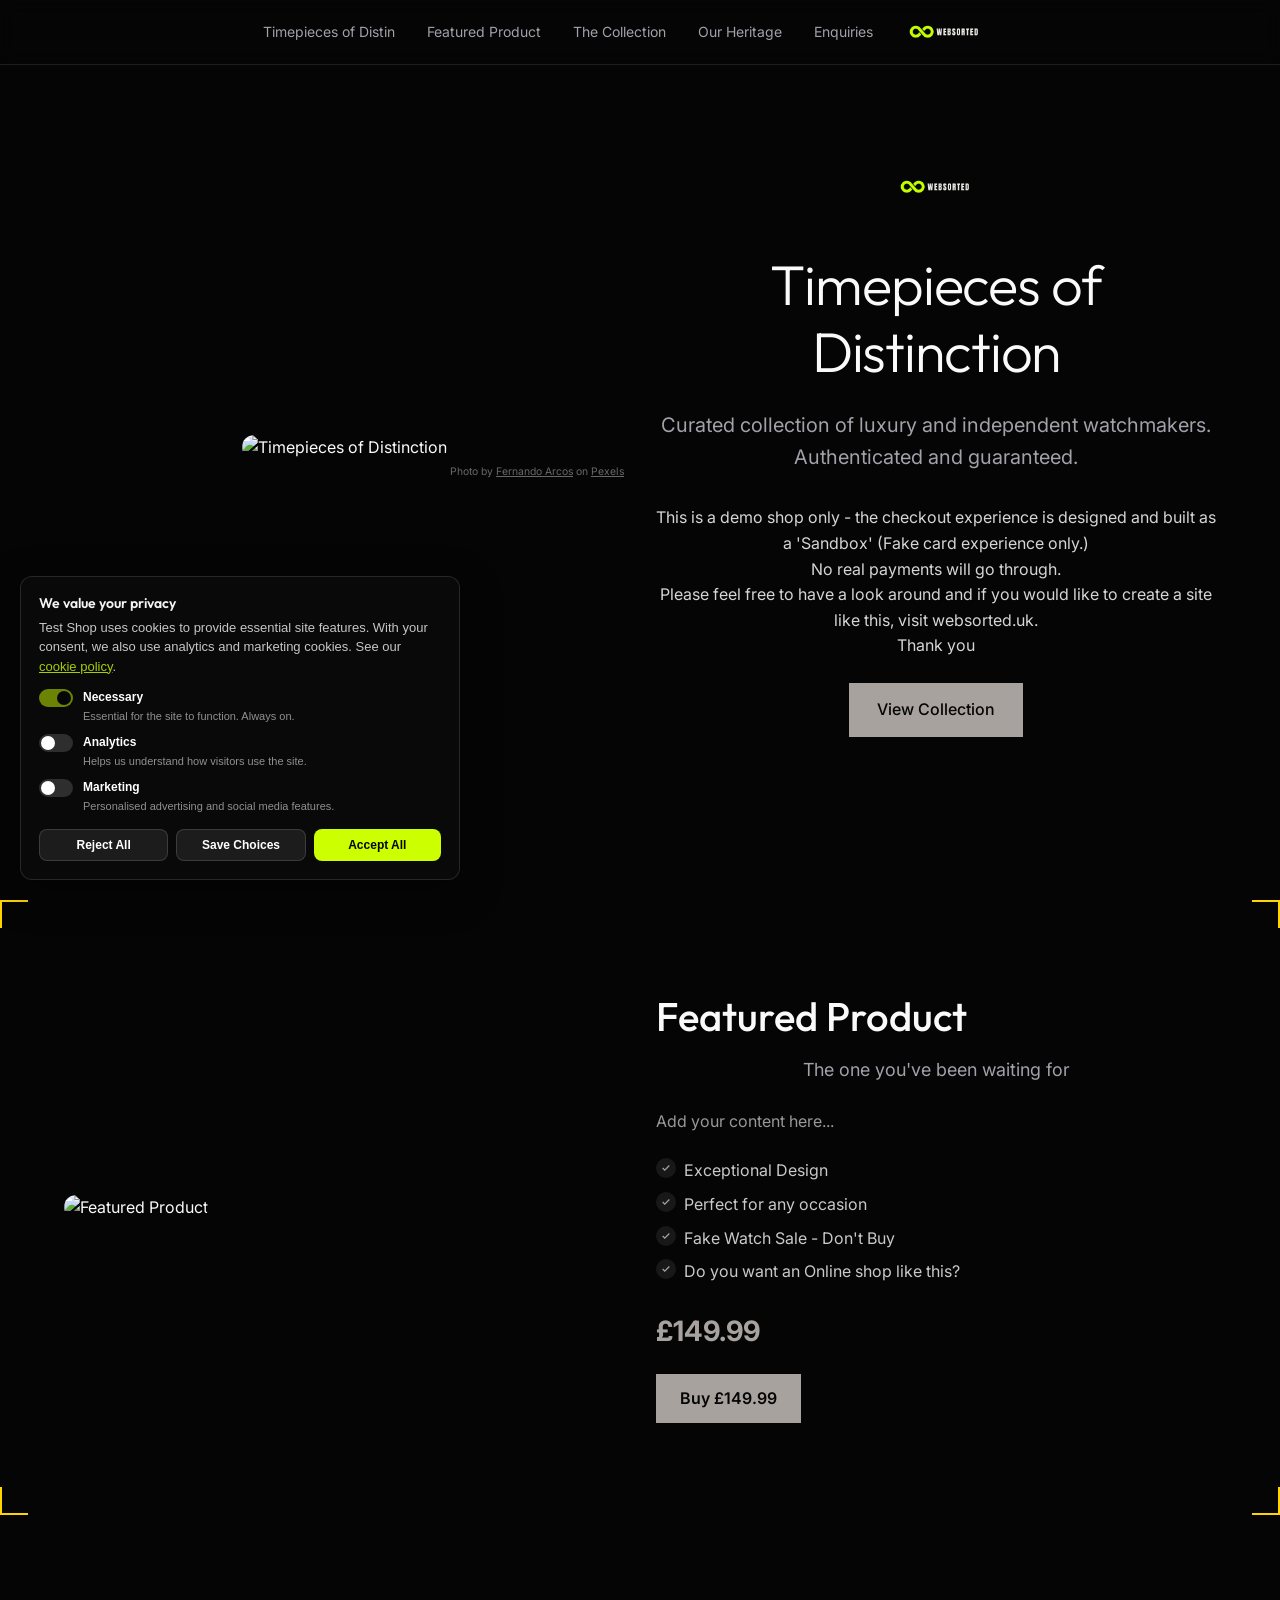
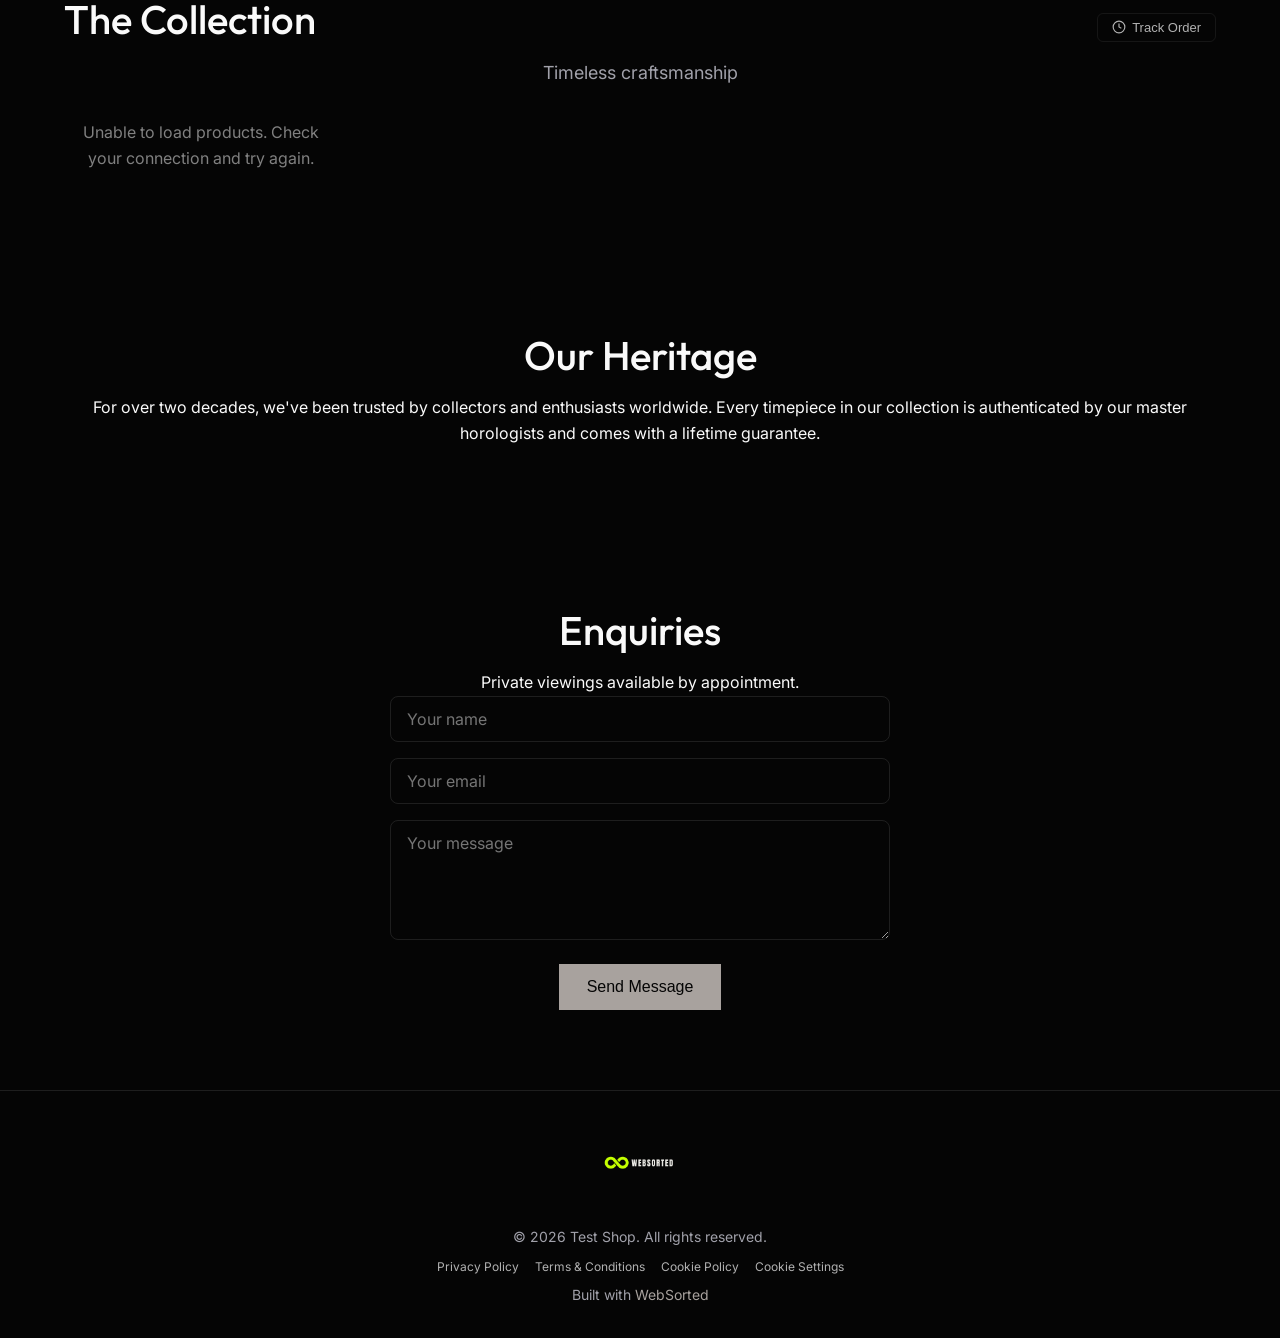
==== index.html @ 5ee5a3f0 "Deploy from WebSorted" ====
<!DOCTYPE html>
<html lang="en">
<head>
    <meta charset="UTF-8">
    <meta name="viewport" content="width=device-width, initial-scale=1.0">
    <meta name="description" content="Test Shop - Timepieces of distinction">
    <title>Test Shop</title>
    <link rel="icon" href="[data-uri]"><link rel="apple-touch-icon" href="[data-uri]">
    <link rel="canonical" href="https://arzcakes.github.io/test-shop/">
    <meta property="og:site_name" content="Test Shop">
    <meta property="og:type" content="website">
    <meta property="og:title" content="Test Shop">
    <meta property="og:description" content="Test Shop - Timepieces of distinction">
    <meta property="og:url" content="https://arzcakes.github.io/test-shop/">
    <meta property="og:image" content="https://images.pexels.com/photos/190819/pexels-photo-190819.jpeg?auto=compress&amp;cs=tinysrgb&amp;w=1260">
    <meta name="twitter:card" content="summary_large_image">
    <meta name="twitter:title" content="Test Shop">
    <meta name="twitter:description" content="Test Shop - Timepieces of distinction">
    <meta name="twitter:image" content="https://images.pexels.com/photos/190819/pexels-photo-190819.jpeg?auto=compress&amp;cs=tinysrgb&amp;w=1260">
    <link rel="preconnect" href="https://fonts.googleapis.com">
    <link rel="preconnect" href="https://fonts.gstatic.com" crossorigin>
    <link href="https://fonts.googleapis.com/css2?family=Outfit:wght@300;400;500;600;700&family=Inter:wght@300;400;500;600&display=swap" rel="stylesheet">
    <link rel="stylesheet" href="styles.css">
    
    <script type="application/ld+json">{"@context":"https://schema.org","@graph":[{"@type":"WebSite","name":"Test Shop","description":"Test Shop - Timepieces of distinction","url":"https://arzcakes.github.io/test-shop/"}]}</script>
    
    <style>
      html{scroll-behavior:smooth;}
      /* Contact bar visual */
      .ws-contact-bar{font-size:12px;line-height:1.4;border-bottom:1px solid rgba(127,127,127,0.15);background:rgba(0,0,0,0.02);}
      @media (prefers-color-scheme:dark){.ws-contact-bar{background:rgba(255,255,255,0.03);}}
      body.theme-dark .ws-contact-bar,[data-theme="dark"] .ws-contact-bar{background:rgba(255,255,255,0.04);}
      .ws-cbar-inner{display:flex;align-items:center;justify-content:flex-end;gap:14px;padding:8px 0;min-height:36px;flex-wrap:wrap;}
      .ws-cbar-link{display:inline-flex;align-items:center;gap:6px;color:inherit;opacity:0.75;text-decoration:none;transition:opacity .15s,color .15s;}
      .ws-cbar-link:hover{opacity:1;color:#A8A29E;text-decoration:underline;text-underline-offset:3px;}
      .ws-cbar-ic{flex-shrink:0;opacity:0.9;}
      .ws-cbar-sep{width:1px;height:12px;background:currentColor;opacity:0.2;}
      @media (max-width:640px){
        .ws-contact-bar .ws-cbar-text{display:none;}
        .ws-cbar-inner{gap:18px;justify-content:center;}
        .ws-contact-bar.ws-cbar-hide-mobile{display:none;}
      }
      /* When the header owns positioning (sticky OR contact bar), the legacy
         .navbar{position:fixed} must be neutralised so nav + bar move as one. */
      .ws-site-header--owns .navbar{position:static;top:auto;left:auto;right:auto;}
      .ws-site-header--owns{position:relative;z-index:100;background:rgba(5,5,5,0.92);-webkit-backdrop-filter:saturate(1.4) blur(10px);backdrop-filter:saturate(1.4) blur(10px);border-bottom:1px solid var(--border,rgba(127,127,127,0.15));}
      [data-theme="dark"] .ws-site-header--owns,body.theme-dark .ws-site-header--owns{background:rgba(5,5,5,0.92);}
      [data-theme="light"] .ws-site-header--owns,body.theme-light .ws-site-header--owns{background:rgba(250,250,250,0.92);}
      /* Sticky behaviour */
      
      /* CRITICAL for position:sticky — any ancestor with `overflow:hidden`
         silently breaks sticky. The exporter's default body rule uses
         `overflow-x:hidden` which kills sticky on Samsung/Chrome/Safari.
         Override with `overflow-x:clip` (same visual result, does NOT create
         a scroll container, so sticky keeps working). */
      
      /* Mobile: make absolutely sure sticky is respected (some parent containers add overflow) */
      
      /* When the header owns positioning, the legacy body/hero padding-top:64px
         (added to compensate for the old fixed navbar) can cause double spacing.
         Neutralise it on the hero so the first section sits flush under the header. */
      .ws-site-header--owns + main .hero:first-child{padding-top:1rem;}
      /* Anchor jump offset — relevant whenever the header is sticky */
      
    </style>
    <script>
    (function(){
      // Compute the actual header height after load and expose as --ws-header-h
      // so scroll-padding-top + any layout offsets align pixel-perfectly, and
      // hide the legacy .navbar fixed positioning in the same frame.
      var root=document.documentElement;
      function setH(){
        var h=document.querySelector('.ws-site-header');
        if(!h)return;
        root.style.setProperty('--ws-header-h', h.offsetHeight + 'px');
      }
      if(document.readyState!=='loading'){setH();}else{document.addEventListener('DOMContentLoaded',setH);}
      window.addEventListener('resize',setH,{passive:true});
      window.addEventListener('load',setH,{passive:true});
    })();
    </script>
</head>
<body class="page-home">
    
    <header class="ws-site-header">
    <nav class="navbar navbar-centered">
        <div class="container nav-container nav-centered">
            <div class="nav-links nav-links-left">
                <a href="#hero" class="nav-link">Timepieces of
Distin</a>
<a href="#section-1777018947951" class="nav-link">Featured Product</a>
<a href="#shop" class="nav-link">The Collection</a>
<a href="#about" class="nav-link">Our Heritage</a>
<a href="#contact" class="nav-link">Enquiries</a>

            </div>
            <a href="index.html" class="logo"><img src="[data-uri]" alt="Test Shop" class="nav-logo" style="height: 80px;"></a>
            <div class="nav-links nav-links-right">
            </div>
        </div>
    </nav></header>

    <main style="overflow-x:clip;">
        
    
    <section id="hero" class="hero section">
        <div class="container ws-split-grid" style="display:grid;grid-template-columns:50fr 50fr;gap:2rem;align-items:center;">
            <div><img src="https://images.pexels.com/photos/190819/pexels-photo-190819.jpeg?auto=compress&cs=tinysrgb&w=1260" alt="Timepieces of Distinction" class="hero-image"><p class="image-attribution">Photo by <a href="#" target="_blank">Fernando Arcos</a> on <a href="#" target="_blank">Pexels</a></p></div>
            <div>
                <img src="[data-uri]" alt="" class="hero-section-logo" style="height:80px;object-fit:contain;margin-bottom:16px;">
                <h1>Timepieces of Distinction</h1><p class="subheading">Curated collection of luxury and independent watchmakers. Authenticated and guaranteed.</p><div class="hero-body" style="max-width:42rem;margin:0 auto 1.5rem;opacity:0.85;"><p>This is a demo shop only - the checkout experience is designed and built as a &#39;Sandbox&#39; (Fake card experience only.)</p><p>No real payments will go through.</p><p>Please feel free to have a look around and if you would like to create a site like this, visit websorted.uk.</p><p>Thank you</p></div><a href="#shop" class="btn btn-primary">View Collection</a>
            </div>
        </div>
    </section>
<div class="ws-frame ws-frame-corner-brackets" style="--frame-color: #ffd500">
    <section id="product-spotlight" class="section">
        <div class="container" style="display:grid;grid-template-columns:1fr 1fr;gap:2rem;align-items:center;">
            <div style="order:1;"><img src="https://websorted-billing.emergent.host/api/files/e8fc8ab9-ee0a-43cb-98f4-52989bcd20d8" alt="Featured Product" style="width:100%;height:400px;object-fit:cover;border-radius:12px;"></div>
            <div style="order:2;">
                <h2>Featured Product</h2>
                <p class="subheading ws-align-center">The one you've been waiting for</p>
                <div style="opacity:0.6;margin-bottom:1.5rem;"><p>Add your content here...</p></div>
                <ul style="list-style:none;padding:0;margin:0 0 1.5rem;"><li style="display:flex;align-items:flex-start;gap:8px;margin-bottom:8px;"><div style="width:20px;height:20px;border-radius:50%;flex-shrink:0;display:flex;align-items:center;justify-content:center;background:#A8A29E20;"><svg width="10" height="10" viewBox="0 0 24 24" fill="none" stroke="#A8A29E" stroke-width="3"><polyline points="20 6 9 17 4 12"/></svg></div><span style="opacity:0.8;">Exceptional Design</span></li><li style="display:flex;align-items:flex-start;gap:8px;margin-bottom:8px;"><div style="width:20px;height:20px;border-radius:50%;flex-shrink:0;display:flex;align-items:center;justify-content:center;background:#A8A29E20;"><svg width="10" height="10" viewBox="0 0 24 24" fill="none" stroke="#A8A29E" stroke-width="3"><polyline points="20 6 9 17 4 12"/></svg></div><span style="opacity:0.8;">Perfect for any occasion</span></li><li style="display:flex;align-items:flex-start;gap:8px;margin-bottom:8px;"><div style="width:20px;height:20px;border-radius:50%;flex-shrink:0;display:flex;align-items:center;justify-content:center;background:#A8A29E20;"><svg width="10" height="10" viewBox="0 0 24 24" fill="none" stroke="#A8A29E" stroke-width="3"><polyline points="20 6 9 17 4 12"/></svg></div><span style="opacity:0.8;">Fake Watch Sale - Don't Buy</span></li><li style="display:flex;align-items:flex-start;gap:8px;margin-bottom:8px;"><div style="width:20px;height:20px;border-radius:50%;flex-shrink:0;display:flex;align-items:center;justify-content:center;background:#A8A29E20;"><svg width="10" height="10" viewBox="0 0 24 24" fill="none" stroke="#A8A29E" stroke-width="3"><polyline points="20 6 9 17 4 12"/></svg></div><span style="opacity:0.8;">Do you want an Online shop like this?</span></li></ul>
                
                <div style="margin:0 0 1.25rem;font-size:1.75rem;font-weight:700;color:#A8A29E;">£149.99</div>
                <a href="#" onclick="event.preventDefault();" class="btn btn-primary" data-spotlight-product="be931ea6-94a1-4f95-97ad-b920fed1144e" style="display:inline-block;padding:12px 24px;background:#A8A29E;color:#050505;border-radius:0px;font-weight:600;text-decoration:none;cursor:pointer;">Buy £149.99</a>
            </div>
        </div>
    </section>
</div>
    <section id="shop" class="section section-centered">
        <div class="container">
            <div style="display:flex;justify-content:space-between;align-items:center;flex-wrap:wrap;gap:8px;">
                <h2>The Collection</h2>
                <button onclick="wsShop.showTracker()" style="background:none;border:1px solid var(--border);border-radius:6px;padding:6px 14px;color:var(--text);cursor:pointer;font-size:13px;opacity:0.7;display:flex;align-items:center;gap:6px;" data-testid="track-order-btn">
                    <svg width="14" height="14" viewBox="0 0 24 24" fill="none" stroke="currentColor" stroke-width="2"><path d="M12 22c5.523 0 10-4.477 10-10S17.523 2 12 2 2 6.477 2 12s4.477 10 10 10z"/><path d="M12 6v6l4 2"/></svg>
                    Track Order
                </button>
            </div>
            <p class="subheading">Timeless craftsmanship</p>
            <div id="ws-shop-products" class="ws-shop-grid">
                <p style="text-align:center;opacity:0.5;">Loading products...</p>
            </div>
            <div id="ws-shop-cart-float" class="ws-cart-float" style="display:none;" onclick="wsShop.toggleCart()">
                <svg width="20" height="20" viewBox="0 0 24 24" fill="none" stroke="currentColor" stroke-width="2"><circle cx="9" cy="21" r="1"/><circle cx="20" cy="21" r="1"/><path d="M1 1h4l2.68 13.39a2 2 0 0 0 2 1.61h9.72a2 2 0 0 0 2-1.61L23 6H6"/></svg>
                <span id="ws-cart-count">0</span>
            </div>
            <div id="ws-shop-cart-drawer" class="ws-cart-drawer" style="display:none;"></div>
        </div>
    </section>

    <section id="about" class="section section-centered">
        <div class="container">
            <h2 class="ws-align-center">Our Heritage</h2><p class="text"><p>For over two decades, we&#39;ve been trusted by collectors and enthusiasts worldwide. Every timepiece in our collection is authenticated by our master horologists and comes with a lifetime guarantee.</p></p>
            
            
            
        </div>
    </section>

    <section id="contact" class="section section-centered">
        <div class="container">
            <h2>Enquiries</h2>
            <p class="section-subtitle">Private viewings available by appointment.</p>
            
            <form class="contact-form" onsubmit="return wsContactSubmit(this)">
                <div class="form-group">
                    <input type="text" name="name" class="form-input" placeholder="Your name" required>
                </div>
                <div class="form-group">
                    <input type="email" name="email" class="form-input" placeholder="Your email" required>
                </div>
                <div class="form-group">
                    <textarea name="message" class="form-input" placeholder="Your message" required></textarea>
                </div>
                <button type="submit" class="btn btn-primary">Send Message</button>
                <p class="contact-status" style="margin-top:1rem;font-size:0.875rem;display:none;"></p>
            </form>
        </div>
    </section>

    </main>

    <footer class="footer">
        <div class="container">
            <div class="footer-logo"><img src="[data-uri]" alt="Test Shop" class="nav-logo" style="height: 80px;"></div>
            <p>&copy; 2026 Test Shop. All rights reserved.</p>
            
            <nav class="footer-legal" aria-label="Legal" style="margin-top:8px;display:flex;gap:16px;flex-wrap:wrap;justify-content:center;font-size:12px;opacity:0.7;">
                <a href="privacy.html" data-testid="footer-link-privacy">Privacy Policy</a>
                <a href="terms.html" data-testid="footer-link-terms">Terms &amp; Conditions</a>
                <a href="cookies.html" data-testid="footer-link-cookies">Cookie Policy</a>
                <a href="#" onclick="if(window.wsConsent){window.wsConsent.show();}return false;" data-testid="footer-link-cookie-settings">Cookie Settings</a>
            </nav>
            <p class="footer-credit">Built with <a href="https://websorted.uk" target="_blank">WebSorted</a></p>
        </div>
    </footer>
    
    
    
    <script>
    /* WebSorted Shop Embed v2 */
    (function() {
      let WS_API = "https://websorted.uk/api";
      const SITE_ID = "42b75ab7-c51f-440d-9d70-7f9ec21c6a3b";
      const PRIMARY = "#A8A29E";
      const THEME = "dark";
      const BTN_RADIUS = "0px";
      const CARD_BG = "#111";
      const CARD_BORDER = "rgba(255,255,255,0.08)";
      const TEXT = "#FAFAFA";
      const BG = "#050505";
      const ORIGIN = window.location.origin + window.location.pathname.replace(/\/[^\/]*$/, '');
      const PROD_API = "https://websorted.uk/api"; // hardcoded final fallback

      function _wsFetch(url, opts) {
        const ctrl = (typeof AbortController !== "undefined") ? new AbortController() : null;
        const timer = setTimeout(function() { if (ctrl) ctrl.abort(); }, 15000);
        return fetch(url, Object.assign({ credentials: "omit" }, opts || {}, ctrl ? { signal: ctrl.signal } : {}))
          .finally(function() { clearTimeout(timer); });
      }

      // Same-origin probe: if the site is hosted on a custom domain that proxies /api/* to the WebSorted backend,
      // prefer that route. Falls back to the baked-in WS_API, then to PROD_API as last resort.
      async function _wsResolveApi() {
        const probe = "/shop/" + SITE_ID + "/products/public";
        // 1. Try same-origin
        try {
          const sameOrigin = window.location.origin + "/api";
          if (sameOrigin !== WS_API) {
            const r = await _wsFetch(sameOrigin + probe);
            if (r.ok) { WS_API = sameOrigin; return; }
          }
        } catch (_) { /* fall through */ }
        // 2. Try baked WS_API
        try {
          const r = await _wsFetch(WS_API + probe);
          if (r.ok) return;
        } catch (_) { /* fall through */ }
        // 3. Final fallback: production API
        if (WS_API !== PROD_API) {
          try {
            const r = await _wsFetch(PROD_API + probe);
            if (r.ok) { WS_API = PROD_API; return; }
          } catch (_) { /* keep baked */ }
        }
      }
      
      let cart = [];
      let allProducts = [];
      
      window.wsShop = {
        toggleCart: function() {
          const d = document.getElementById("ws-shop-cart-drawer");
          d.style.display = d.style.display === "none" ? "block" : "none";
          renderCart();
        },
        addToCart: function(product) {
          const existing = cart.find(i => i.id === product.id);
          if (existing) { existing.qty += 1; }
          else { cart.push({ ...product, qty: 1 }); }
          updateCartBadge();
          renderCart();
        },
        updateQty: function(productId, delta) {
          const item = cart.find(i => i.id === productId);
          if (!item) return;
          item.qty += delta;
          if (item.qty <= 0) { cart = cart.filter(i => i.id !== productId); }
          updateCartBadge();
          renderCart();
        },
        selectShipping: function(optionId) {
          SELECTED_SHIPPING_ID = optionId;
          renderCart();
        },
        setShipCountry: function(code) {
          SHIP_COUNTRY = (code || "").toUpperCase();
          try { localStorage.setItem("ws_ship_country", SHIP_COUNTRY); } catch (_) {}
          renderCart();
        },
        viewProduct: function(productId) {
          const p = allProducts.find(i => i.id === productId);
          if (!p) return;
          showProductDetail(p);
        },
        closeDetail: function() {
          const modal = document.getElementById("ws-product-modal");
          if (modal) modal.remove();
        },
        checkout: async function() {
          if (cart.length === 0) return;
          const emailInput = document.getElementById("ws-checkout-email");
          const email = emailInput ? emailInput.value.trim() : "";
          if (!email || !email.includes("@")) {
            if (emailInput) { emailInput.style.border = "2px solid #EF4444"; emailInput.focus(); }
            return;
          }
          const checkoutBtn = document.getElementById("ws-checkout-btn");
          const errBox = document.getElementById("ws-checkout-error");
          if (errBox) { errBox.style.display = "none"; errBox.textContent = ""; }
          if (checkoutBtn) { checkoutBtn.textContent = "Processing..."; checkoutBtn.disabled = true; }
          function showCheckoutError(msg) {
            if (errBox) {
              errBox.textContent = msg;
              errBox.style.display = "block";
            } else {
              alert(msg);
            }
          }
          try {
            const res = await fetch(WS_API + "/shop/" + SITE_ID + "/checkout", {
              method: "POST",
              headers: { "Content-Type": "application/json" },
              body: JSON.stringify({
                items: cart.map(i => ({ product_id: i.id, quantity: i.qty })),
                customer_email: email,
                origin_url: ORIGIN,
                shipping_option_id: SELECTED_SHIPPING_ID || null,
                shipping_country: SHIP_COUNTRY || null
              })
            });
            const data = await res.json();
            if (data.checkout_url) {
              localStorage.setItem("ws_order_id", data.order_id || "");
              localStorage.setItem("ws_order_email", email);
              window.location.href = data.checkout_url;
            }
            else if (data.detail) {
              const raw = String(data.detail);
              // Detect missing/invalid Stripe configuration and show a friendly message.
              if (/Invalid API Key|stripe.*not configured|sk_test_\*\*\*\*|api.key.*provided/i.test(raw)) {
                showCheckoutError("Payments aren't set up for this shop yet. Please contact the shop owner.");
              } else {
                showCheckoutError(raw);
              }
            }
            else {
              cart = []; updateCartBadge(); renderCart();
              showOrderSuccess(data.order_id, email);
            }
          } catch(e) {
            showCheckoutError("Checkout failed. Please check your connection and try again.");
          } finally {
            if (checkoutBtn) { checkoutBtn.textContent = "Checkout"; checkoutBtn.disabled = false; }
          }
        }
      };
      
      function updateCartBadge() {
        const total = cart.reduce((s, i) => s + i.qty, 0);
        const badge = document.getElementById("ws-cart-count");
        const floatBtn = document.getElementById("ws-shop-cart-float");
        if (badge) badge.textContent = total;
        if (floatBtn) floatBtn.style.display = total > 0 ? "flex" : "none";
      }
      
      function getSym() {
        const c = (cart[0]?.currency || allProducts[0]?.currency || "GBP");
        return c === "GBP" ? "\u00a3" : c === "USD" ? "$" : c === "EUR" ? "\u20ac" : c + " ";
      }
      
      function _shippingOptionsHTML(subtotal) {
        if (!SHIPPING_OPTIONS || SHIPPING_OPTIONS.length === 0) return '';
        const sym = getSym();
        // Build country dropdown — only include codes the merchant has at least one option for, plus the customer's current selection.
        const merchantCountries = new Set();
        let hasGlobal = false;
        SHIPPING_OPTIONS.forEach(function(o) {
          const c = o.countries || [];
          if (!c.length) hasGlobal = true; else c.forEach(function(cc) { merchantCountries.add(cc); });
        });
        const showPicker = merchantCountries.size > 0; // only when zones are configured
        // Filter the rendered options by the selected country.
        const visible = SHIPPING_OPTIONS.filter(function(o) {
          const c = o.countries || [];
          if (!c.length) return true; // global
          return c.indexOf(SHIP_COUNTRY) !== -1;
        });
        // If selected country has 0 matches, prompt the customer to pick another.
        if (visible.length === 0) {
          const countryDropdown = _renderCountryPicker(merchantCountries, hasGlobal);
          return ''
            + '<div style="margin:8px 0 4px;font-size:11px;font-weight:600;opacity:0.7;text-transform:uppercase;letter-spacing:0.5px;">Shipping</div>'
            + (showPicker ? countryDropdown : '')
            + '<div data-testid="no-shipping-for-country" style="padding:8px 10px;border:1px dashed ' + CARD_BORDER + ';border-radius:6px;font-size:11px;opacity:0.7;text-align:center;">No shipping options for ' + SHIP_COUNTRY + '. Please pick a different country above.</div>';
        }
        // Auto-select first visible option if current selection isn't visible.
        if (SELECTED_SHIPPING_ID && !visible.find(function(o) { return o.id === SELECTED_SHIPPING_ID; })) {
          SELECTED_SHIPPING_ID = "";
        }
        const rows = visible.map(function(o) {
          const meetsMin = !(o.type === 'free' && (o.min_subtotal || 0) > subtotal);
          const disabled = !meetsMin;
          const checked = SELECTED_SHIPPING_ID === o.id ? 'checked' : '';
          const label = o.type === 'pickup' ? 'Collection' : (o.type === 'free' ? 'Free' : 'Delivery');
          const cost = o.type === 'free' ? 'Free' : sym + (Number(o.cost || 0).toFixed(2));
          const sub = o.type === 'pickup' && o.address ? '<div style="font-size:10px;opacity:0.6;margin-top:2px;">' + o.address + '</div>' : (
            o.type === 'free' && (o.min_subtotal || 0) > 0
              ? '<div style="font-size:10px;opacity:0.6;margin-top:2px;">' + (meetsMin ? 'Qualifies!' : ('Spend ' + sym + ((o.min_subtotal - subtotal).toFixed(2)) + ' more')) + '</div>'
              : ''
          );
          return ''
            + '<label data-testid="shipping-option-' + o.id + '" style="display:flex;gap:10px;padding:10px;border:1px solid ' + CARD_BORDER + ';border-radius:6px;margin-bottom:6px;cursor:' + (disabled ? 'not-allowed' : 'pointer') + ';opacity:' + (disabled ? '0.45' : '1') + ';">'
            +   '<input type="radio" name="ws-shipping-opt" value="' + o.id + '" ' + checked + (disabled ? ' disabled' : '') + ' onchange="wsShop.selectShipping(\''+o.id+'\')" style="margin-top:2px;" />'
            +   '<div style="flex:1;">'
            +     '<div style="display:flex;justify-content:space-between;font-size:13px;font-weight:500;">'
            +       '<span>' + (o.name || label) + '</span>'
            +       '<span>' + cost + '</span>'
            +     '</div>'
            +     sub
            +   '</div>'
            + '</label>';
        }).join('');
        return ''
          + '<div style="margin:8px 0 4px;font-size:11px;font-weight:600;opacity:0.7;text-transform:uppercase;letter-spacing:0.5px;">Shipping</div>'
          + (showPicker ? _renderCountryPicker(merchantCountries, hasGlobal) : '')
          + rows;
      }

      function _renderCountryPicker(merchantCountries, hasGlobal) {
        // Build a deduped list of country codes to show: merchant's configured codes
        // plus the currently-selected one (in case it's outside merchant's list, so user can change it).
        const codes = new Set(merchantCountries);
        codes.add(SHIP_COUNTRY);
        // Pre-known names + alpha sort
        const known = new Map(COUNTRY_LIST);
        const ordered = Array.from(codes).map(function(c) { return [c, known.get(c) || c]; })
          .sort(function(a, b) { return a[1].localeCompare(b[1]); });
        const opts = ordered.map(function(p) {
          const sel = p[0] === SHIP_COUNTRY ? 'selected' : '';
          return '<option value="' + p[0] + '" ' + sel + '>' + p[1] + '</option>';
        }).join('');
        return ''
          + '<div data-testid="ship-country-picker" style="display:flex;align-items:center;gap:8px;margin-bottom:8px;font-size:12px;">'
          +   '<span style="opacity:0.7;">Ship to:</span>'
          +   '<select onchange="wsShop.setShipCountry(this.value)" style="flex:1;background:transparent;color:' + TEXT + ';border:1px solid ' + CARD_BORDER + ';border-radius:4px;padding:4px 6px;font-size:12px;">'
          +     opts
          +   '</select>'
          +   (hasGlobal ? '<span style="font-size:10px;opacity:0.5;">+ worldwide</span>' : '')
          + '</div>';
      }

      function _selectedShippingCost(subtotal) {
        const o = (SHIPPING_OPTIONS || []).find(function(x) { return x.id === SELECTED_SHIPPING_ID; });
        if (!o) return 0;
        if (o.type === 'free' && (o.min_subtotal || 0) > subtotal) return 0;
        return Number(o.cost || 0);
      }

      function _sandboxBannerHTML() {
        if (!SHOP_META || !SHOP_META.is_sandbox) return '';
        return ''
          + '<div data-testid="sandbox-banner" style="margin:-16px -16px 12px;padding:10px 14px;background:linear-gradient(135deg,#FFB800,#FF8A00);color:#1a1a1a;font-size:12px;font-weight:600;text-align:center;letter-spacing:0.3px;">'
          +   '🧪 TEST MODE — No real payment will be taken'
          + '</div>'
          + '<details style="margin:-4px 0 12px;background:rgba(255,184,0,0.08);border:1px solid rgba(255,184,0,0.3);border-radius:8px;overflow:hidden;" data-testid="sandbox-tutorial">'
          +   '<summary style="padding:10px 12px;cursor:pointer;font-size:12px;font-weight:600;color:#FFB800;list-style:none;display:flex;align-items:center;gap:6px;">'
          +     '<span style="display:inline-block;width:14px;height:14px;background:#FFB800;color:#1a1a1a;border-radius:50%;font-size:10px;text-align:center;line-height:14px;font-weight:700;">i</span>'
          +     'How to test this checkout'
          +     '<span style="margin-left:auto;font-size:10px;opacity:0.7;">▼</span>'
          +   '</summary>'
          +   '<div style="padding:0 12px 12px;font-size:11px;line-height:1.6;opacity:0.9;">'
          +     '<p style="margin:6px 0;"><strong>This is a demo / sandbox shop.</strong> Square will simulate a real checkout — your card will <em>not</em> be charged.</p>'
          +     '<p style="margin:8px 0 4px;font-weight:600;">Use any of these test cards:</p>'
          +     '<div style="background:rgba(0,0,0,0.25);border-radius:6px;padding:8px;margin:4px 0;font-family:ui-monospace,Menlo,monospace;font-size:10.5px;line-height:1.7;">'
          +       '<div><span style="opacity:0.6;">Visa  </span><strong>4111 1111 1111 1111</strong></div>'
          +       '<div><span style="opacity:0.6;">Mastercard  </span><strong>5105 1051 0510 5100</strong></div>'
          +       '<div><span style="opacity:0.6;">Amex  </span><strong>3782 822463 10005</strong></div>'
          +     '</div>'
          +     '<p style="margin:6px 0;">'
          +       '<strong>CVV:</strong> any 3 digits (4 for Amex) · <strong>Expiry:</strong> any future date · <strong>ZIP:</strong> any'
          +     '</p>'
          +     '<p style="margin:6px 0;font-size:10px;opacity:0.7;">'
          +       'To simulate a decline, use <code>4000 0000 0000 0002</code>. Full Square test data: <a href="https://developer.squareup.com/docs/devtools/sandbox/payments" target="_blank" rel="noopener" style="color:#FFB800;">developer.squareup.com</a>'
          +     '</p>'
          +   '</div>'
          + '</details>';
      }

      function renderCart() {
        const drawer = document.getElementById("ws-shop-cart-drawer");
        if (!drawer) return;
        if (cart.length === 0) {
          drawer.innerHTML = '<div style="padding:16px;">' + _sandboxBannerHTML() + '<p style="text-align:center;padding:24px;opacity:0.5;">Cart is empty</p></div>';
          return;
        }
        const total = cart.reduce((s, i) => s + (i.price * i.qty), 0);
        const shipping = _selectedShippingCost(total);
        const grand = total + shipping;
        const sym = getSym();
        drawer.innerHTML = '<div style="padding:16px;">' +
          _sandboxBannerHTML() +
          '<div style="display:flex;justify-content:space-between;align-items:center;margin-bottom:12px;"><h3 style="margin:0;font-size:16px;">Cart</h3><button onclick="wsShop.toggleCart()" style="background:none;border:none;color:' + TEXT + ';cursor:pointer;font-size:18px;opacity:0.5;">&times;</button></div>' +
          cart.map(i => '<div style="display:flex;align-items:center;gap:8px;padding:8px 0;border-bottom:1px solid ' + CARD_BORDER + ';">' +
            '<div style="flex:1;"><p style="margin:0;font-size:13px;font-weight:600;">' + i.name + '</p>' +
            '<p style="margin:2px 0 0;font-size:11px;opacity:0.6;">' + sym + i.price.toFixed(2) + '</p></div>' +
            '<div style="display:flex;align-items:center;gap:6px;">' +
            '<button onclick="wsShop.updateQty(\''+i.id+'\', -1)" style="width:24px;height:24px;border:1px solid ' + CARD_BORDER + ';background:transparent;color:' + TEXT + ';border-radius:4px;cursor:pointer;">-</button>' +
            '<span style="font-size:12px;min-width:16px;text-align:center;">' + i.qty + '</span>' +
            '<button onclick="wsShop.updateQty(\''+i.id+'\', 1)" style="width:24px;height:24px;border:1px solid ' + CARD_BORDER + ';background:transparent;color:' + TEXT + ';border-radius:4px;cursor:pointer;">+</button>' +
            '</div></div>'
          ).join('') +
          _shippingOptionsHTML(total) +
          '<div style="margin-top:12px;padding-top:12px;border-top:2px solid ' + PRIMARY + ';">' +
          (shipping > 0 ? '<div style="display:flex;justify-content:space-between;font-size:12px;opacity:0.7;margin-bottom:4px;"><span>Subtotal</span><span>' + sym + total.toFixed(2) + '</span></div><div style="display:flex;justify-content:space-between;font-size:12px;opacity:0.7;margin-bottom:8px;"><span>Shipping</span><span>' + sym + shipping.toFixed(2) + '</span></div>' : '') +
          '<div style="display:flex;justify-content:space-between;margin-bottom:12px;"><strong>Total</strong><strong>' + sym + grand.toFixed(2) + '</strong></div>' +
          '<input id="ws-checkout-email" type="email" placeholder="Your email for order updates" style="width:100%;padding:8px 12px;margin-bottom:8px;border:1px solid ' + CARD_BORDER + ';border-radius:6px;background:transparent;color:' + TEXT + ';font-size:13px;box-sizing:border-box;outline:none;" onfocus="this.style.border=\'1px solid ' + PRIMARY + '\'"/>' +
          '<button id="ws-checkout-btn" onclick="wsShop.checkout()" style="width:100%;padding:10px;background:' + PRIMARY + ';color:#050505;border:none;border-radius:' + BTN_RADIUS + ';font-weight:600;cursor:pointer;font-size:14px;">Checkout</button>' +
          '<div id="ws-checkout-error" role="alert" style="display:none;margin-top:10px;padding:10px 12px;background:rgba(239,68,68,0.10);border:1px solid rgba(239,68,68,0.35);border-radius:6px;color:#FCA5A5;font-size:12px;line-height:1.4;"></div>' +
          '<a href="https://websorted.uk" target="_blank" rel="noopener" style="display:block;text-align:center;margin-top:10px;font-size:10px;opacity:0.4;text-decoration:none;color:' + TEXT + ';">Shop powered by <strong style="color:' + PRIMARY + ';">WebSorted</strong></a>' +
          '</div></div>';
      }
      
      function showProductDetail(p) {
        const sym = getSym();
        const existing = document.getElementById("ws-product-modal");
        if (existing) existing.remove();
        
        const imgsHtml = (p.images && p.images.length > 0)
          ? '<div style="display:flex;gap:8px;overflow-x:auto;padding-bottom:8px;">' +
            p.images.map((img, i) => '<img src="' + img + '" alt="" style="width:' + (p.images.length > 1 ? '280px' : '100%') + ';height:280px;object-fit:cover;border-radius:8px;flex-shrink:0;cursor:pointer;" onclick="document.getElementById(\'ws-detail-main-img\').src=this.src"/>').join('') + '</div>'
          : '';
        
        const mainImg = (p.images && p.images.length > 0)
          ? '<img id="ws-detail-main-img" src="' + p.images[0] + '" alt="' + p.name + '" style="width:100%;max-height:400px;object-fit:cover;border-radius:8px;margin-bottom:12px;">'
          : '';
        
        const variantsHtml = (p.variants && p.variants.length > 0)
          ? '<div style="margin:12px 0;"><p style="font-size:12px;opacity:0.6;margin:0 0 6px;">Options:</p><div style="display:flex;gap:6px;flex-wrap:wrap;">' +
            p.variants.map(v => '<span style="padding:4px 10px;border:1px solid ' + CARD_BORDER + ';border-radius:4px;font-size:12px;">' + (v.name || v.label || JSON.stringify(v)) + '</span>').join('') + '</div></div>'
          : '';
        
        const stockHtml = p.stock !== undefined && p.stock !== -1
          ? '<p style="font-size:12px;margin:8px 0 0;' + (p.stock < 5 ? 'color:#EF4444;' : 'opacity:0.5;') + '">' + (p.stock === 0 ? 'Out of stock' : p.stock + ' left in stock') + '</p>'
          : '';
        
        const modal = document.createElement('div');
        modal.id = 'ws-product-modal';
        modal.style.cssText = 'position:fixed;inset:0;z-index:2000;display:flex;align-items:center;justify-content:center;background:rgba(0,0,0,0.7);backdrop-filter:blur(4px);';
        modal.onclick = function(e) { if (e.target === modal) wsShop.closeDetail(); };
        modal.innerHTML = '<div style="background:' + BG + ';color:' + TEXT + ';border:1px solid ' + CARD_BORDER + ';border-radius:12px;max-width:560px;width:90vw;max-height:85vh;overflow-y:auto;padding:24px;position:relative;">' +
          '<button onclick="wsShop.closeDetail()" style="position:absolute;top:12px;right:12px;background:none;border:none;color:' + TEXT + ';font-size:22px;cursor:pointer;opacity:0.5;">&times;</button>' +
          mainImg +
          (p.images && p.images.length > 1 ? imgsHtml : '') +
          '<h2 style="margin:0 0 8px;font-size:22px;">' + p.name + '</h2>' +
          '<p style="font-size:24px;font-weight:700;color:' + PRIMARY + ';margin:0 0 12px;">' + sym + (p.price || 0).toFixed(2) + '</p>' +
          '<p style="font-size:14px;opacity:0.7;line-height:1.6;margin:0 0 12px;">' + (p.description || '') + '</p>' +
          variantsHtml + stockHtml +
          '<button onclick="wsShop.addToCart({id:\'' + p.id + '\',name:\'' + p.name.replace(/'/g, '') + '\',price:' + (p.price || 0) + ',currency:\'' + (p.currency || 'GBP') + '\'}); wsShop.closeDetail();" style="width:100%;margin-top:16px;padding:12px;background:' + PRIMARY + ';color:#050505;border:none;border-radius:' + BTN_RADIUS + ';font-weight:600;cursor:pointer;font-size:15px;' + (p.stock === 0 ? 'opacity:0.4;pointer-events:none;' : '') + '">' + (p.stock === 0 ? 'Out of Stock' : 'Add to Cart') + '</button>' +
          '</div>';
        document.body.appendChild(modal);
      }
      
      function showOrderSuccess(orderId, email) {
        const main = document.querySelector("main") || document.body;
        const overlay = document.createElement("div");
        overlay.style.cssText = "position:fixed;inset:0;z-index:3000;display:flex;align-items:center;justify-content:center;background:" + BG + ";";
        overlay.innerHTML = '<div style="text-align:center;max-width:480px;padding:40px;">' +
          '<div style="width:64px;height:64px;margin:0 auto 20px;border-radius:50%;background:' + PRIMARY + '20;display:flex;align-items:center;justify-content:center;"><svg width="32" height="32" viewBox="0 0 24 24" fill="none" stroke="' + PRIMARY + '" stroke-width="2"><polyline points="20 6 9 17 4 12"/></svg></div>' +
          '<h1 style="margin:0 0 8px;font-size:28px;">Order Confirmed!</h1>' +
          '<p style="opacity:0.6;margin:0 0 16px;">Thank you for your purchase.</p>' +
          (orderId ? '<p style="font-size:13px;opacity:0.5;margin:0 0 8px;">Order ID: <strong>' + orderId + '</strong></p>' : '') +
          (email ? '<p style="font-size:13px;opacity:0.5;margin:0 0 20px;">Confirmation sent to <strong>' + email + '</strong></p>' : '') +
          '<button onclick="this.closest(\'div[style]\').remove();" style="padding:10px 24px;background:' + PRIMARY + ';color:#050505;border:none;border-radius:' + BTN_RADIUS + ';font-weight:600;cursor:pointer;font-size:14px;">Continue Shopping</button>' +
          '<p style="margin:16px 0 0;font-size:12px;opacity:0.4;"><a href="#" onclick="event.preventDefault();this.closest(\'div[style]\').remove();wsShop.showTracker();" style="color:' + PRIMARY + ';text-decoration:none;">Track your order anytime</a></p></div>';
        document.body.appendChild(overlay);
      }

      // Demo-mode confirmation — shown when Square is in sandbox and we
      // bypassed the real checkout. Lets prospects experience the full
      // cart→checkout→confirmation UX without touching Square's developer panel.
      function showDemoOrderConfirmation(opts) {
        opts = opts || {};
        const orderNum = opts.order_number || opts.order_id || "";
        const total = opts.total || "0.00";
        const currency = opts.currency || "GBP";
        const itemCount = parseInt(opts.items || "0", 10) || 0;
        const email = opts.email || "";
        const sym = currency === "USD" ? "$" : currency === "EUR" ? "€" : "£";
        // Generate a fake but realistic-looking tracking number
        const trk = "WS" + Math.random().toString(36).substr(2, 6).toUpperCase() + (orderNum.replace(/[^0-9]/g, "").slice(-4) || "0001");
        const today = new Date();
        const eta = new Date(today.getTime() + 4 * 86400000);
        const fmt = (d) => d.toLocaleDateString(undefined, {weekday: "short", month: "short", day: "numeric"});

        const overlay = document.createElement("div");
        overlay.id = "ws-demo-confirm";
        overlay.setAttribute("data-testid", "demo-order-confirmed");
        overlay.style.cssText = "position:fixed;inset:0;z-index:3000;overflow-y:auto;background:" + BG + ";color:" + TEXT + ";padding:24px 16px;";
        overlay.innerHTML =
          '<div style="max-width:560px;margin:0 auto;">' +
          '<div style="text-align:center;padding:8px 0 24px;">' +
            '<span data-testid="demo-confirm-badge" style="display:inline-block;padding:4px 12px;border-radius:999px;background:linear-gradient(135deg,#FFB800,#FF8A00);color:#1a1a1a;font-size:10px;font-weight:700;letter-spacing:0.12em;text-transform:uppercase;margin-bottom:18px;">Demo · No payment taken</span>' +
            '<div style="width:72px;height:72px;margin:0 auto 16px;border-radius:50%;background:' + PRIMARY + '20;display:flex;align-items:center;justify-content:center;">' +
              '<svg width="36" height="36" viewBox="0 0 24 24" fill="none" stroke="' + PRIMARY + '" stroke-width="2.4" stroke-linecap="round" stroke-linejoin="round"><polyline points="20 6 9 17 4 12"/></svg>' +
            '</div>' +
            '<h1 style="margin:0 0 6px;font-size:28px;font-weight:700;">Order confirmed</h1>' +
            '<p style="margin:0;opacity:0.65;font-size:14px;">Thanks' + (email ? ", " + email.split("@")[0] : "") + ' — your order is on its way.</p>' +
          '</div>' +

          '<div style="background:' + CARD_BG + ';border:1px solid ' + CARD_BORDER + ';border-radius:12px;padding:18px 20px;margin-bottom:14px;">' +
            '<div style="display:flex;justify-content:space-between;align-items:flex-start;gap:12px;flex-wrap:wrap;margin-bottom:14px;">' +
              '<div><div style="font-size:11px;opacity:0.5;text-transform:uppercase;letter-spacing:0.08em;">Order number</div><div data-testid="demo-order-number" style="font-size:15px;font-weight:600;font-family:ui-monospace,monospace;margin-top:2px;">' + orderNum + '</div></div>' +
              '<div style="text-align:right;"><div style="font-size:11px;opacity:0.5;text-transform:uppercase;letter-spacing:0.08em;">Total paid</div><div data-testid="demo-order-total" style="font-size:18px;font-weight:700;color:' + PRIMARY + ';margin-top:2px;">' + sym + total + '</div></div>' +
            '</div>' +
            '<div style="display:flex;justify-content:space-between;align-items:center;padding-top:12px;border-top:1px solid ' + CARD_BORDER + ';">' +
              '<span style="font-size:13px;opacity:0.7;">' + itemCount + ' item' + (itemCount === 1 ? '' : 's') + '</span>' +
              (email ? '<span style="font-size:12px;opacity:0.55;">Receipt sent to ' + email + '</span>' : '') +
            '</div>' +
          '</div>' +

          '<div style="background:' + CARD_BG + ';border:1px solid ' + CARD_BORDER + ';border-radius:12px;padding:18px 20px;margin-bottom:14px;">' +
            '<div style="display:flex;align-items:center;gap:10px;margin-bottom:14px;">' +
              '<svg width="20" height="20" viewBox="0 0 24 24" fill="none" stroke="' + PRIMARY + '" stroke-width="2" stroke-linecap="round" stroke-linejoin="round"><rect x="1" y="3" width="15" height="13"/><polygon points="16 8 20 8 23 11 23 16 16 16 16 8"/><circle cx="5.5" cy="18.5" r="2.5"/><circle cx="18.5" cy="18.5" r="2.5"/></svg>' +
              '<h2 style="margin:0;font-size:14px;font-weight:600;letter-spacing:-0.01em;">Tracking</h2>' +
            '</div>' +
            '<div style="display:flex;justify-content:space-between;font-size:12px;margin-bottom:10px;flex-wrap:wrap;gap:8px;">' +
              '<div><div style="opacity:0.5;text-transform:uppercase;letter-spacing:0.06em;font-size:10px;">Tracking no.</div><code data-testid="demo-tracking-number" style="font-size:13px;color:' + PRIMARY + ';">' + trk + '</code></div>' +
              '<div style="text-align:right;"><div style="opacity:0.5;text-transform:uppercase;letter-spacing:0.06em;font-size:10px;">Estimated arrival</div><div style="font-size:13px;font-weight:600;">' + fmt(eta) + '</div></div>' +
            '</div>' +
            '<div style="display:flex;align-items:center;gap:6px;font-size:11px;">' +
              '<span style="display:inline-block;width:8px;height:8px;border-radius:50%;background:' + PRIMARY + ';flex-shrink:0;"></span>' +
              '<span style="opacity:0.7;">Order placed · ' + fmt(today) + '</span>' +
              '<span style="opacity:0.3;">·</span>' +
              '<span style="opacity:0.5;">Processing</span>' +
            '</div>' +
          '</div>' +

          '<div style="text-align:center;padding:8px 4px 20px;">' +
            '<p style="margin:0 0 12px;font-size:12px;opacity:0.55;line-height:1.5;">A confirmation email is on its way' + (email ? ' to <strong>' + email + '</strong>' : '') + '. We\'ll send another when your order ships.</p>' +
            '<button data-testid="demo-continue-shopping" id="ws-demo-continue" style="padding:12px 32px;background:' + PRIMARY + ';color:#050505;border:none;border-radius:' + BTN_RADIUS + ';font-weight:600;cursor:pointer;font-size:14px;">Continue shopping</button>' +
          '</div>' +

          '<p style="text-align:center;margin:24px 0 0;font-size:10px;opacity:0.4;line-height:1.6;">This is a demo checkout — no card was charged and no real order was created. Built with <a href="https://websorted.uk" target="_blank" rel="noopener" style="color:inherit;text-decoration:underline;">WebSorted</a>.</p>' +
          '</div>';
        document.body.appendChild(overlay);
        const btn = overlay.querySelector("#ws-demo-continue");
        if (btn) btn.addEventListener("click", function() {
          overlay.remove();
          history.replaceState(null, "", window.location.pathname);
        });
      }
      
      async function loadProducts() {
        const grid = document.getElementById("ws-shop-products");
        try {
          const res = await _wsFetch(WS_API + "/shop/" + SITE_ID + "/products/public");
          if (!res.ok) {
            console.error("[WebSorted shop] HTTP " + res.status + " from " + WS_API);
            if (grid) grid.innerHTML = '<p style="text-align:center;opacity:0.5;">Unable to load products (' + res.status + ')</p>';
            return;
          }
          const products = await res.json();
          allProducts = Array.isArray(products) ? products : [];
          if (!grid || allProducts.length === 0) {
            if (grid) grid.innerHTML = '<p style="text-align:center;opacity:0.5;">No products available</p>';
            return;
          }
          const sym = getSym();
          grid.innerHTML = allProducts.map(function(p) {
            const imgHtml = p.images && p.images.length > 0
              ? '<img src="' + p.images[0] + '" alt="' + p.name + '" style="width:100%;height:200px;object-fit:cover;cursor:pointer;" onclick="wsShop.viewProduct(\''+p.id+'\')">'
              : '<div style="width:100%;height:200px;background:' + CARD_BORDER + ';display:flex;align-items:center;justify-content:center;opacity:0.3;cursor:pointer;" onclick="wsShop.viewProduct(\''+p.id+'\')">No image</div>';
            const eName = p.name.replace(/'/g, "");
            // Stock badges: -1 = unlimited (hide), 0 = sold-out, 1..5 = "Only N left"
            const stock = (typeof p.stock === 'number') ? p.stock : -1;
            const isSoldOut = stock === 0;
            const isLow = stock > 0 && stock <= 5;
            let badgeHtml = '';
            if (isSoldOut) {
              badgeHtml = '<div style="position:absolute;top:8px;left:8px;z-index:2;padding:4px 10px;border-radius:6px;font-size:10px;font-weight:700;letter-spacing:0.08em;text-transform:uppercase;background:#111;color:#fff;border:1px solid rgba(255,255,255,0.18);">Sold out</div>';
            } else if (isLow) {
              badgeHtml = '<div style="position:absolute;top:8px;left:8px;z-index:2;display:inline-flex;align-items:center;gap:4px;padding:3px 9px;border-radius:999px;font-size:10px;font-weight:600;letter-spacing:0.08em;text-transform:uppercase;background:' + PRIMARY + '1f;color:' + PRIMARY + ';border:1px solid ' + PRIMARY + '55;">'
                + '<span style="display:inline-block;width:4px;height:4px;border-radius:50%;background:' + PRIMARY + ';"></span>Only ' + stock + ' left</div>';
            }
            const cardOpacity = isSoldOut ? 'opacity:0.55;' : '';
            const btnStyle = isSoldOut
              ? 'padding:6px 14px;background:#444;color:#aaa;border:none;border-radius:' + BTN_RADIUS + ';font-weight:600;cursor:not-allowed;font-size:12px;'
              : 'padding:6px 14px;background:' + PRIMARY + ';color:#050505;border:none;border-radius:' + BTN_RADIUS + ';font-weight:600;cursor:pointer;font-size:12px;';
            const btnLabel = isSoldOut ? 'Sold out' : 'Add to Cart';
            const btnOnClick = isSoldOut ? '' : 'onclick="wsShop.addToCart({id:\''+p.id+'\',name:\''+eName+'\',price:'+p.price+',currency:\''+(p.currency||'GBP')+'\'})"';
            return '<div class="ws-product-card" style="position:relative;background:' + CARD_BG + ';border:1px solid ' + CARD_BORDER + ';border-radius:8px;overflow:hidden;">' +
              badgeHtml +
              '<div style="' + cardOpacity + '">' +
              imgHtml +
              '<div style="padding:14px;">' +
              '<h3 style="margin:0 0 4px;font-size:14px;cursor:pointer;" onclick="wsShop.viewProduct(\''+p.id+'\')">' + p.name + '</h3>' +
              '<p style="margin:0 0 10px;font-size:12px;opacity:0.6;">' + (p.description || '').substring(0, 80) + '</p>' +
              '<div style="display:flex;justify-content:space-between;align-items:center;">' +
              '<span style="font-weight:700;color:' + PRIMARY + ';font-size:16px;">' + sym + (p.price || 0).toFixed(2) + '</span>' +
              '<button ' + btnOnClick + ' ' + (isSoldOut ? 'disabled' : '') + ' style="' + btnStyle + '">' + btnLabel + '</button>' +
              '</div></div></div></div>';
          }).join('');
        } catch(e) {
          console.error("[WebSorted shop] fetch failed for " + WS_API, e);
          const grid = document.getElementById("ws-shop-products");
          if (grid) grid.innerHTML = '<p style="text-align:center;opacity:0.5;">Unable to load products. Check your connection and try again.</p>';
        }
      }
      
      // Check if returning from Stripe success
      (function checkReturn() {
        const params = new URLSearchParams(window.location.search);
        if (params.get("checkout") === "success" && params.get("demo") === "1") {
          // Demo-mode confirmation (Square sandbox short-circuit). Wipe cart
          // and show the rich branded confirmation overlay.
          try { localStorage.removeItem("ws_cart"); } catch(e) {}
          cart = [];
          updateCartBadge();
          showDemoOrderConfirmation({
            order_id: params.get("order_id") || "",
            order_number: params.get("order_number") || "",
            total: params.get("total") || "0.00",
            currency: params.get("currency") || "GBP",
            items: params.get("items") || "0",
            email: params.get("email") || "",
          });
        }
        else if (params.get("checkout") === "success") {
          const oid = localStorage.getItem("ws_order_id") || "";
          const em = localStorage.getItem("ws_order_email") || "";
          localStorage.removeItem("ws_order_id");
          localStorage.removeItem("ws_order_email");
          cart = [];
          showOrderSuccess(oid, em);
          history.replaceState(null, "", window.location.pathname);
        }
      })();
      
      // Order tracking
      window.wsShop.showTracker = function() {
        const existing = document.getElementById("ws-track-modal");
        if (existing) existing.remove();
        const modal = document.createElement("div");
        modal.id = "ws-track-modal";
        modal.style.cssText = "position:fixed;inset:0;z-index:2000;display:flex;align-items:center;justify-content:center;background:rgba(0,0,0,0.7);backdrop-filter:blur(4px);";
        modal.onclick = function(e) { if (e.target === modal) modal.remove(); };
        modal.innerHTML = '<div style="background:'+BG+';color:'+TEXT+';border:1px solid '+CARD_BORDER+';border-radius:12px;max-width:420px;width:90vw;padding:24px;position:relative;">' +
          '<button onclick="this.closest(\'#ws-track-modal\').remove()" style="position:absolute;top:12px;right:12px;background:none;border:none;color:'+TEXT+';font-size:22px;cursor:pointer;opacity:0.5;">&times;</button>' +
          '<h2 style="margin:0 0 4px;font-size:20px;">Track Your Order</h2>' +
          '<p style="margin:0 0 16px;font-size:13px;opacity:0.6;">Enter your order number and email to check status.</p>' +
          '<input id="ws-track-order" placeholder="Order number (e.g. WS-A1B2C3D4)" style="width:100%;padding:10px 12px;margin-bottom:8px;border:1px solid '+CARD_BORDER+';border-radius:6px;background:transparent;color:'+TEXT+';font-size:13px;box-sizing:border-box;outline:none;" onfocus="this.style.borderColor=\''+PRIMARY+'\'"/>' +
          '<input id="ws-track-email" type="email" placeholder="Email used at checkout" style="width:100%;padding:10px 12px;margin-bottom:12px;border:1px solid '+CARD_BORDER+';border-radius:6px;background:transparent;color:'+TEXT+';font-size:13px;box-sizing:border-box;outline:none;" onfocus="this.style.borderColor=\''+PRIMARY+'\'"/>' +
          '<button id="ws-track-btn" onclick="wsShop.trackOrder()" style="width:100%;padding:10px;background:'+PRIMARY+';color:#050505;border:none;border-radius:'+BTN_RADIUS+';font-weight:600;cursor:pointer;font-size:14px;">Track Order</button>' +
          '<div id="ws-track-result" style="margin-top:16px;"></div>' +
          '</div>';
        document.body.appendChild(modal);
      };
      
      window.wsShop.trackOrder = async function() {
        const orderNum = (document.getElementById("ws-track-order")?.value || "").trim();
        const email = (document.getElementById("ws-track-email")?.value || "").trim();
        const resultDiv = document.getElementById("ws-track-result");
        const btn = document.getElementById("ws-track-btn");
        if (!orderNum || !email) {
          if (resultDiv) resultDiv.innerHTML = '<p style="color:#EF4444;font-size:13px;">Please enter both order number and email.</p>';
          return;
        }
        if (btn) { btn.textContent = "Checking..."; btn.disabled = true; }
        try {
          const res = await fetch(WS_API + "/shop/" + SITE_ID + "/orders/track?order_number=" + encodeURIComponent(orderNum) + "&email=" + encodeURIComponent(email));
          if (!res.ok) {
            const err = await res.json();
            if (resultDiv) resultDiv.innerHTML = '<p style="color:#EF4444;font-size:13px;">' + (err.detail || "Order not found.") + '</p>';
            return;
          }
          const order = await res.json();
          const statuses = ["pending","confirmed","processing","shipped","delivered"];
          const currentIdx = statuses.indexOf(order.status);
          const sym = getSym();
          
          const timeline = statuses.map(function(s, i) {
            const done = i <= currentIdx;
            const active = i === currentIdx;
            const labels = {pending:"Pending",confirmed:"Confirmed",processing:"Processing",shipped:"Shipped",delivered:"Delivered"};
            return '<div style="display:flex;align-items:center;gap:8px;padding:6px 0;">' +
              '<div style="width:24px;height:24px;border-radius:50%;display:flex;align-items:center;justify-content:center;flex-shrink:0;' +
              (done ? 'background:'+PRIMARY+';' : 'background:transparent;border:2px solid '+CARD_BORDER+';') +
              (active ? 'box-shadow:0 0 0 3px '+PRIMARY+'30;' : '') + '">' +
              (done ? '<svg width="12" height="12" viewBox="0 0 24 24" fill="none" stroke="#050505" stroke-width="3"><polyline points="20 6 9 17 4 12"/></svg>' : '') +
              '</div>' +
              '<span style="font-size:13px;font-weight:' + (active ? '600' : '400') + ';opacity:' + (done ? '1' : '0.4') + ';">' + labels[s] + '</span>' +
              '</div>';
          }).join('');
          
          const itemsHtml = (order.items || []).map(function(it) {
            return '<div style="display:flex;justify-content:space-between;padding:4px 0;font-size:12px;"><span>' + it.name + ' x' + it.quantity + '</span><span>' + sym + (it.price * it.quantity).toFixed(2) + '</span></div>';
          }).join('');
          
          if (resultDiv) resultDiv.innerHTML =
            '<div style="border-top:1px solid '+CARD_BORDER+';padding-top:16px;">' +
            '<div style="display:flex;justify-content:space-between;align-items:center;margin-bottom:12px;"><strong style="font-size:14px;">' + order.order_number + '</strong><span style="font-size:11px;opacity:0.5;">' + new Date(order.created_at).toLocaleDateString() + '</span></div>' +
            timeline +
            '<div style="margin-top:12px;padding-top:12px;border-top:1px solid '+CARD_BORDER+';">' +
            itemsHtml +
            '<div style="display:flex;justify-content:space-between;margin-top:8px;font-weight:700;"><span>Total</span><span>' + sym + (order.total || 0).toFixed(2) + '</span></div>' +
            '</div></div>';
        } catch(e) {
          if (resultDiv) resultDiv.innerHTML = '<p style="color:#EF4444;font-size:13px;">Unable to track order. Try again later.</p>';
        } finally {
          if (btn) { btn.textContent = "Track Order"; btn.disabled = false; }
        }
      };
      
      // Resolve API base (same-origin > baked > prod fallback) THEN load products + meta.
      let SHOP_META = { is_sandbox: false, gateway: "", business_name: "" };
      let SHIPPING_OPTIONS = [];
      let SELECTED_SHIPPING_ID = "";
      // Top 30-ish ISO countries — covers most shop usage. Merchants can configure any 2-letter code,
      // but this list backs the dropdown shown to customers.
      const COUNTRY_LIST = [
        ["GB","United Kingdom"],["US","United States"],["IE","Ireland"],
        ["FR","France"],["DE","Germany"],["ES","Spain"],["IT","Italy"],["NL","Netherlands"],
        ["BE","Belgium"],["LU","Luxembourg"],["AT","Austria"],["CH","Switzerland"],
        ["DK","Denmark"],["SE","Sweden"],["NO","Norway"],["FI","Finland"],["IS","Iceland"],
        ["PT","Portugal"],["PL","Poland"],["CZ","Czechia"],["GR","Greece"],
        ["CA","Canada"],["AU","Australia"],["NZ","New Zealand"],
        ["JP","Japan"],["SG","Singapore"],["HK","Hong Kong"],
        ["AE","United Arab Emirates"],["SA","Saudi Arabia"],
        ["IN","India"],["BR","Brazil"],["MX","Mexico"],["ZA","South Africa"],
      ];
      function _detectInitialCountry() {
        try {
          const stored = localStorage.getItem("ws_ship_country");
          if (stored && /^[A-Z]{2}$/.test(stored)) return stored;
          const lang = (navigator.language || "en-GB").split("-")[1];
          if (lang && lang.length === 2) return lang.toUpperCase();
        } catch (_) {}
        return "GB";
      }
      let SHIP_COUNTRY = _detectInitialCountry();
      async function loadMeta() {
        try {
          const r = await _wsFetch(WS_API + "/shop/" + SITE_ID + "/public-meta");
          if (r.ok) SHOP_META = await r.json();
        } catch (_) {}
        try {
          const r2 = await _wsFetch(WS_API + "/shop/" + SITE_ID + "/shipping-options/public");
          if (r2.ok) {
            const j = await r2.json();
            SHIPPING_OPTIONS = (j && j.shipping_options) || [];
          }
        } catch (_) {}
      }
      _wsResolveApi().finally(function() { loadMeta(); loadProducts(); });

      // Handle Product Spotlight buy buttons via event delegation
      // (works even if the buttons are added later or the per-element handler missed them).
      document.addEventListener('click', function(e) {
        const btn = e.target.closest && e.target.closest('[data-spotlight-product]');
        if (!btn) return;
        e.preventDefault();
        const pid = btn.getAttribute('data-spotlight-product');
        if (!pid) return;
        const product = allProducts.find(function(p) { return p.id === pid; });
        if (product) {
          wsShop.addToCart({ id: product.id, name: product.name.replace(/'/g, ''), price: product.price, currency: product.currency || 'GBP' });
          wsShop.toggleCart();
        } else {
          // Products haven't loaded yet — scroll to shop section so user lands somewhere useful instead of top.
          const shopGrid = document.getElementById('ws-shop-products');
          if (shopGrid) shopGrid.scrollIntoView({ behavior: 'smooth', block: 'start' });
        }
      });
    })();
    </script>
    <script>
    function wsContactSubmit(form){
      var btn=form.querySelector('button[type="submit"]');
      var status=form.querySelector('.contact-status');
      btn.disabled=true;btn.textContent='Sending...';
      status.style.display='none';
      fetch("https://websorted.uk/api/websites/42b75ab7-c51f-440d-9d70-7f9ec21c6a3b/contact",{
        method:"POST",
        headers:{"Content-Type":"application/json"},
        body:JSON.stringify({
          name:form.name.value,
          email:form.email.value,
          message:form.message.value
        })
      }).then(function(r){return r.json()}).then(function(d){
        if(d.success){
          status.style.display='block';status.style.color='#A8A29E';
          status.textContent='Message sent successfully!';
          form.reset();
        }else{
          status.style.display='block';status.style.color='#ef4444';
          status.textContent=d.detail||'Failed to send. Please try again.';
        }
      }).catch(function(){
        status.style.display='block';status.style.color='#ef4444';
        status.textContent='Failed to send. Please try again.';
      }).finally(function(){
        btn.disabled=false;btn.textContent='Send Message';
      });
      return false;
    }
    </script>

<div class="ws-consent-banner" id="ws-consent-banner" role="dialog" aria-labelledby="ws-consent-title" aria-describedby="ws-consent-desc" data-testid="cookie-banner">
  <h3 id="ws-consent-title">We value your privacy</h3>
  <p id="ws-consent-desc">Test Shop uses cookies to provide essential site features. With your consent, we also use analytics and marketing cookies. See our <a href="./cookies.html">cookie policy</a>.</p>
  
    <div class="ws-consent-categories">
      <label class="ws-consent-category">
        <span class="ws-consent-toggle">
          <input type="checkbox" checked disabled data-cat="necessary" />
          <span class="ws-consent-slider"></span>
        </span>
        <span class="ws-consent-cat-label"><strong>Necessary</strong><span>Essential for the site to function. Always on.</span></span>
      </label>
      <label class="ws-consent-category">
        <span class="ws-consent-toggle">
          <input type="checkbox" data-cat="analytics" />
          <span class="ws-consent-slider"></span>
        </span>
        <span class="ws-consent-cat-label"><strong>Analytics</strong><span>Helps us understand how visitors use the site.</span></span>
      </label>
      <label class="ws-consent-category">
        <span class="ws-consent-toggle">
          <input type="checkbox" data-cat="marketing" />
          <span class="ws-consent-slider"></span>
        </span>
        <span class="ws-consent-cat-label"><strong>Marketing</strong><span>Personalised advertising and social media features.</span></span>
      </label>
    </div>
  
    <div class="ws-consent-actions">
      <button class="ws-consent-btn ws-consent-btn-secondary" data-action="reject">Reject All</button>
      <button class="ws-consent-btn ws-consent-btn-secondary" data-action="save">Save Choices</button>
      <button class="ws-consent-btn ws-consent-btn-primary" data-action="accept-all">Accept All</button>
    </div>
</div>
<button class="ws-consent-toggle-reopen" id="ws-consent-reopen" data-testid="cookie-banner-reopen">Cookie Settings</button>

<script>
(function () {
  var STORAGE_KEY = 'ws_cookie_consent';
  var banner = document.getElementById('ws-consent-banner');
  var reopen = document.getElementById('ws-consent-reopen');
  if (!banner) return;

  function loadConsent() {
    try { return JSON.parse(localStorage.getItem(STORAGE_KEY)); } catch (e) { return null; }
  }
  function saveConsent(categories) {
    var record = {
      accepted: true,
      timestamp: new Date().toISOString(),
      categories: Object.assign({ necessary: true, analytics: false, marketing: false }, categories || {})
    };
    localStorage.setItem(STORAGE_KEY, JSON.stringify(record));
    window.dispatchEvent(new CustomEvent('wsConsentUpdated', { detail: record }));
    return record;
  }
  function showBanner() {
    banner.style.display = 'block';
    requestAnimationFrame(function () { banner.classList.add('ws-consent-show'); });
    if (reopen) reopen.style.display = 'none';
  }
  function hideBanner() {
    banner.classList.remove('ws-consent-show');
    setTimeout(function () { banner.style.display = 'none'; }, 350);
    if (reopen) reopen.style.display = 'inline-block';
  }
  function currentCategories() {
    var cats = { necessary: true, analytics: false, marketing: false };
    banner.querySelectorAll('input[data-cat]').forEach(function (inp) {
      cats[inp.dataset.cat] = !!inp.checked;
    });
    return cats;
  }
  function applyRecord(rec) {
    if (!rec) return;
    banner.querySelectorAll('input[data-cat]').forEach(function (inp) {
      if (rec.categories && rec.categories[inp.dataset.cat] !== undefined && !inp.disabled) {
        inp.checked = !!rec.categories[inp.dataset.cat];
      }
    });
  }

  var existing = loadConsent();
  if (!existing) {
    showBanner();
  } else {
    banner.style.display = 'none';
    if (reopen) reopen.style.display = 'inline-block';
    applyRecord(existing);
    window.dispatchEvent(new CustomEvent('wsConsentUpdated', { detail: existing }));
  }

  banner.addEventListener('click', function (e) {
    var a = e.target.closest('[data-action]');
    if (!a) return;
    var action = a.dataset.action;
    if (action === 'accept-all') {
      saveConsent({ necessary: true, analytics: true, marketing: true });
      banner.querySelectorAll('input[data-cat]').forEach(function (inp) { if (!inp.disabled) inp.checked = true; });
      hideBanner();
    } else if (action === 'reject') {
      saveConsent({ necessary: true, analytics: false, marketing: false });
      banner.querySelectorAll('input[data-cat]').forEach(function (inp) { if (!inp.disabled) inp.checked = false; });
      hideBanner();
    } else if (action === 'save') {
      saveConsent(currentCategories());
      hideBanner();
    }
  });

  if (reopen) reopen.addEventListener('click', showBanner);

  // Expose programmatic API
  window.wsConsent = {
    get: loadConsent,
    show: showBanner,
    has: function (category) {
      var r = loadConsent();
      return !!(r && r.categories && r.categories[category]);
    },
    reset: function () { localStorage.removeItem(STORAGE_KEY); showBanner(); },
  };
})();
</script>

    <script>
    // Mobile viewport height fix
    (function(){
      function setVh(){
        var vh = window.innerHeight * 0.01;
        document.documentElement.style.setProperty('--vh', vh + 'px');
      }
      setVh();
      window.addEventListener('resize', setVh);
    })();
    // Scroll Reveal - requestAnimationFrame loop (bulletproof mobile+desktop)
    (function(){
      var scrollEls = document.querySelectorAll('[class*="ws-scroll-"]');
      var textEls = document.querySelectorAll('.ws-text-word-fade, .ws-text-letter-reveal');
      var typeEls = document.querySelectorAll('[data-typewriter]');
      var animEls = document.querySelectorAll('[class*="ws-anim-"], [class*="ws-imask-"], .ws-ba-animate-in .ws-ba');
      var active = true;
      function getDelay(el){ var d=el.getAttribute('data-effect-delay'); return d?parseFloat(d)*1000:0; }
      function delayedAdd(el,cls){ var d=getDelay(el); if(d>0){ el.setAttribute('data-pending','1'); setTimeout(function(){ el.classList.add(cls); },d); } else { el.classList.add(cls); } }
      function check(){
        var vh = window.innerHeight || document.documentElement.clientHeight;
        var isMob = window.innerWidth <= 768;
        var trigger = isMob ? vh * 0.75 : vh * 0.6;
        var pending = false;
        for(var i=0;i<scrollEls.length;i++){
          if(scrollEls[i].classList.contains('ws-visible')||scrollEls[i].getAttribute('data-pending')) continue;
          pending = true;
          var r = scrollEls[i].getBoundingClientRect();
          if(r.top < trigger && r.bottom > 0) delayedAdd(scrollEls[i],'ws-visible');
        }
        for(var i=0;i<textEls.length;i++){
          if(textEls[i].classList.contains('ws-in-view')||textEls[i].getAttribute('data-pending')) continue;
          pending = true;
          var r = textEls[i].getBoundingClientRect();
          if(r.top < trigger && r.bottom > 0) delayedAdd(textEls[i],'ws-in-view');
        }
        for(var i=0;i<animEls.length;i++){
          if(animEls[i].classList.contains('ws-in-view')||animEls[i].getAttribute('data-pending')) continue;
          pending = true;
          var r = animEls[i].getBoundingClientRect();
          // Hero layers: trigger when parent hero section is visible (hero can be taller than viewport)
          var heroParent = animEls[i].closest('.ws-custom-hero');
          var t = heroParent ? vh : trigger;
          if(r.top < t && r.bottom > 0) delayedAdd(animEls[i],'ws-in-view');
        }
        for(var i=0;i<typeEls.length;i++){
          if(typeEls[i].getAttribute('data-started')) continue;
          pending = true;
          var r = typeEls[i].getBoundingClientRect();
          if(r.top < trigger && r.bottom > 0){ typeEls[i].setAttribute('data-started','1'); var d=getDelay(typeEls[i]); if(d>0){ setTimeout(function(e){ startTypewriter(e); }.bind(null,typeEls[i]),d); } else { startTypewriter(typeEls[i]); } }
        }
        if(!pending) active = false;
      }
      function loop(){ if(!active) return; check(); requestAnimationFrame(loop); }
      // Wait for full page load before starting — prevents premature triggering
      window.addEventListener('load', function(){
        setTimeout(function(){ active=true; requestAnimationFrame(loop); }, 300);
      });
      window.addEventListener('scroll', function(){ if(!active){ active=true; requestAnimationFrame(loop); } check(); }, {passive:true});
      document.addEventListener('touchmove', function(){ if(!active){ active=true; requestAnimationFrame(loop); } check(); }, {passive:true});
    })();
    // Typewriter helper
    function startTypewriter(el){
      var text = el.getAttribute('data-typewriter');
      var j = 0;
      var iv = setInterval(function(){
        j++;
        el.textContent = text.slice(0, j);
        if(j >= text.length){ clearInterval(iv); setTimeout(function(){ el.classList.add('ws-typed'); }, 2000); }
      }, 120);
    }
    // Motion Pack — Counter animation (numbers count up on scroll-in)
    (function(){
      if (window.matchMedia && window.matchMedia('(prefers-reduced-motion: reduce)').matches) return;
      var counters = document.querySelectorAll('[data-counter-to]');
      if(!counters.length) return;
      function runCounter(el){
        if(el.__ws_counting) return;
        el.__ws_counting = true;
        var raw = parseFloat(el.getAttribute('data-counter-to') || '0');
        if(!isFinite(raw)) return;
        var isInt = raw === Math.floor(raw);
        var duration = 1400;
        var start = performance.now();
        function step(now){
          var t = Math.min(1, (now - start) / duration);
          // easeOutExpo
          var eased = t === 1 ? 1 : 1 - Math.pow(2, -10 * t);
          var current = raw * eased;
          el.textContent = isInt ? Math.round(current).toLocaleString() : current.toFixed(1);
          if(t < 1) requestAnimationFrame(step);
          else el.textContent = isInt ? Math.round(raw).toLocaleString() : raw.toString();
        }
        requestAnimationFrame(step);
      }
      if ('IntersectionObserver' in window) {
        var io = new IntersectionObserver(function(entries){
          entries.forEach(function(e){ if(e.isIntersecting) runCounter(e.target); });
        }, {threshold: 0.3});
        counters.forEach(function(c){ io.observe(c); });
      } else {
        counters.forEach(runCounter);
      }
    })();
    // Motion Pack — Pricing billing-toggle (Monthly / Yearly)
    (function(){
      document.querySelectorAll('.ws-pricing-has-toggle').forEach(function(section){
        var buttons = section.querySelectorAll('.ws-pricing-toggle-btn');
        if(!buttons.length) return;
        buttons.forEach(function(btn){
          btn.addEventListener('click', function(){
            var mode = btn.getAttribute('data-billing');
            buttons.forEach(function(b){ b.classList.toggle('active', b === btn); });
            section.querySelectorAll('.pricing-card .price, .ws-pricing-th-price').forEach(function(priceEl){
              var v = priceEl.getAttribute(mode === 'y' ? 'data-y' : 'data-m');
              if(v == null) return;
              var valueEl = priceEl.querySelector('.ws-price-v');
              var periodEl = priceEl.querySelector('.ws-price-period');
              if(valueEl){
                // Preserve the currency prefix that was in the original markup
                var currency = (valueEl.textContent.match(/^[^0-9]+/) || [''])[0];
                valueEl.textContent = currency + v;
              }
              if(periodEl){
                periodEl.textContent = mode === 'y' ? '/yr' : '/mo';
              }
            });
          });
        });
      });
    })();
    // Motion Pack — Before/After slider (drag + touch)
    (function(){
      document.querySelectorAll('.ws-ba').forEach(function(wrap){
        var handle = wrap.querySelector('.ws-ba-handle');
        if(!handle) return;
        var dragging = false;
        function setPos(clientX){
          var rect = wrap.getBoundingClientRect();
          var pct = Math.max(0, Math.min(100, ((clientX - rect.left) / rect.width) * 100));
          wrap.style.setProperty('--ws-ba-pos', pct.toFixed(2) + '%');
          handle.setAttribute('aria-valuenow', Math.round(pct));
        }
        function onDown(e){
          dragging = true;
          wrap.classList.add('dragging');
          setPos(e.touches ? e.touches[0].clientX : e.clientX);
          e.preventDefault();
        }
        function onMove(e){
          if(!dragging) return;
          setPos(e.touches ? e.touches[0].clientX : e.clientX);
        }
        function onUp(){ dragging = false; wrap.classList.remove('dragging'); }
        wrap.addEventListener('pointerdown', onDown);
        window.addEventListener('pointermove', onMove, {passive: true});
        window.addEventListener('pointerup', onUp);
        // Keyboard: left/right arrows on the handle nudge 5% each step
        handle.addEventListener('keydown', function(e){
          var delta = 0;
          if(e.key === 'ArrowLeft')  delta = -5;
          if(e.key === 'ArrowRight') delta = 5;
          if(!delta) return;
          var current = parseFloat((wrap.style.getPropertyValue('--ws-ba-pos') || (wrap.getAttribute('data-initial') + '%')).replace('%','')) || 50;
          var next = Math.max(0, Math.min(100, current + delta));
          wrap.style.setProperty('--ws-ba-pos', next + '%');
          handle.setAttribute('aria-valuenow', Math.round(next));
          e.preventDefault();
        });
      });
    })();
    // Sticky Scroll Slides (rAF loop)
    (function(){
      var isMob = window.innerWidth <= 768;
      if(isMob) return;
      document.querySelectorAll('.ws-sticky-container').forEach(function(container){
        var slides = container.querySelectorAll('.ws-sticky-slide');
        var dots = container.querySelectorAll('.ws-sticky-dot');
        if(slides.length<2) return;
        if(slides[0]) slides[0].classList.add('active');
        if(dots[0]) dots[0].classList.add('active');
        function tick(){
          var rect = container.getBoundingClientRect();
          var totalH = container.offsetHeight - window.innerHeight;
          if(totalH<=0){ requestAnimationFrame(tick); return; }
          var scrolled = -rect.top;
          var p = Math.max(0, Math.min(1, scrolled / totalH));
          var active = Math.min(Math.floor(p * slides.length), slides.length - 1);
          for(var i=0;i<slides.length;i++){
            slides[i].classList.toggle('active', i===active);
            if(dots[i]) dots[i].classList.toggle('active', i===active);
          }
          requestAnimationFrame(tick);
        }
        requestAnimationFrame(tick);
      });
    })();
    // Carousel navigation
    (function(){
      document.querySelectorAll('.ws-carousel-wrap').forEach(function(wrap){
        var c = wrap.querySelector('.ws-carousel');
        var prev = wrap.querySelector('.ws-carousel-btn.prev');
        var next = wrap.querySelector('.ws-carousel-btn.next');
        if(prev) prev.addEventListener('click', function(){ c.scrollBy({left:-300, behavior:'smooth'}); });
        if(next) next.addEventListener('click', function(){ c.scrollBy({left:300, behavior:'smooth'}); });
      });
    })();
    // Mouse tilt on cards
    (function(){
      document.querySelectorAll('.ws-tilt-card').forEach(function(card){
        card.addEventListener('mousemove', function(e){
          var r = card.getBoundingClientRect();
          var x = ((e.clientX - r.left) / r.width - 0.5) * 2;
          var y = ((e.clientY - r.top) / r.height - 0.5) * 2;
          card.style.transform = 'perspective(600px) rotateX(' + (y*-8) + 'deg) rotateY(' + (x*8) + 'deg)';
          card.style.transition = 'transform 0.1s ease-out';
        });
        card.addEventListener('mouseleave', function(){
          card.style.transform = 'perspective(600px) rotateX(0) rotateY(0)';
          card.style.transition = 'transform 0.4s ease-out';
        });
      });
    })();
    // Floating particles
    (function(){
      document.querySelectorAll('[data-particles]').forEach(function(el){
        var cfg = JSON.parse(el.getAttribute('data-particles'));
        var canvas = document.createElement('canvas');
        canvas.style.cssText = 'position:absolute;top:0;left:0;width:100%;height:100%;pointer-events:none;z-index:2;';
        el.style.position = 'relative';
        el.appendChild(canvas);
        var ctx = canvas.getContext('2d');
        var w, h;
        function resize(){ var r=el.getBoundingClientRect(); w=canvas.width=r.width; h=canvas.height=r.height; }
        setTimeout(resize, 100);
        var ps = [];
        for(var i=0;i<(cfg.count||40);i++){
          ps.push({x:Math.random()*800, y:Math.random()*800, r:Math.random()*2+0.5, dx:(Math.random()-0.5)*(cfg.speed||0.5), dy:(Math.random()-0.5)*(cfg.speed||0.5), o:Math.random()*0.5+0.3});
        }
        function draw(){
          if(!w||!h) resize();
          ctx.clearRect(0,0,w,h);
          for(var i=0;i<ps.length;i++){
            var p=ps[i]; p.x+=p.dx; p.y+=p.dy;
            if(p.x<0)p.x=w; if(p.x>w)p.x=0; if(p.y<0)p.y=h; if(p.y>h)p.y=0;
            ctx.beginPath(); ctx.arc(p.x,p.y,p.r,0,Math.PI*2);
            ctx.fillStyle=cfg.color||'#fff'; ctx.globalAlpha=p.o*(cfg.opacity||0.3); ctx.fill();
          }
          ctx.globalAlpha=(cfg.opacity||0.3)*0.15; ctx.strokeStyle=cfg.color||'#fff'; ctx.lineWidth=0.5;
          for(var i=0;i<ps.length;i++){ for(var j=i+1;j<ps.length;j++){
            var a=ps[i],b=ps[j],d=Math.hypot(a.x-b.x,a.y-b.y);
            if(d<120){ ctx.globalAlpha=(cfg.opacity||0.3)*0.15*(1-d/120); ctx.beginPath(); ctx.moveTo(a.x,a.y); ctx.lineTo(b.x,b.y); ctx.stroke(); }
          }}
          requestAnimationFrame(draw);
        }
        draw();
        window.addEventListener('resize', resize);
      });
    })();
    // Hero Studio layers: mouse follow + parallax
    (function(){
      // Cinematic Slider: sunbeam canvas + slide transitions
      document.querySelectorAll('.ws-cinematic-slider').forEach(function(section){
        var canvas = section.querySelector('.ws-cs-canvas');
        var slides = section.querySelectorAll('.ws-cs-slide');
        var dots = section.querySelectorAll('.ws-cs-dot');
        var prevBtn = section.querySelector('.ws-cs-prev');
        var nextBtn = section.querySelector('.ws-cs-next');
        var rayColor = section.getAttribute('data-ray-color') || '#CCFF00';
        var autoplaySpeed = (parseFloat(section.getAttribute('data-autoplay')) || 5) * 1000;
        var current = 0;
        var transitioning = false;
        var mouse = {x:0.5, y:0.5, tx:0.5, ty:0.5};

        // Canvas cinematic volumetric sunbeam rays
        if(canvas){
          var ctx = canvas.getContext('2d');
          // Parse ray color to RGB
          var _pr = parseInt(rayColor.slice(1,3),16), _pg = parseInt(rayColor.slice(3,5),16), _pb = parseInt(rayColor.slice(5,7),16);
          var warm = {r:Math.min(255,_pr+40),g:Math.min(255,_pg+10),b:Math.max(0,_pb-30)};
          var cool = {r:Math.max(0,_pr-20),g:Math.min(255,_pg+15),b:Math.min(255,_pb+40)};
          function rgba(c,a){ return 'rgba('+c.r+','+c.g+','+c.b+','+a+')'; }
          var rcol = {r:_pr,g:_pg,b:_pb};
          // Dust particles
          var particles = [];
          for(var pi=0;pi<60;pi++) particles.push({x:Math.random(),y:Math.random(),sz:0.5+Math.random()*2,sp:0.0001+Math.random()*0.0003,dr:Math.random()*Math.PI*2,op:0.1+Math.random()*0.4,ph:Math.random()*Math.PI*2});

          function drawRays(){
            var w = canvas.width = canvas.offsetWidth;
            var h = canvas.height = canvas.offsetHeight;
            ctx.clearRect(0,0,w,h);
            mouse.tx += (mouse.x - mouse.tx) * 0.03;
            mouse.ty += (mouse.y - mouse.ty) * 0.03;
            var cx = w * mouse.tx;
            var cy = h * mouse.ty * 0.5;
            var t = Date.now() * 0.0002;
            // Volumetric god-rays
            for(var i=0;i<18;i++){
              var ba = (i/18)*Math.PI*2;
              var sway = Math.sin(t*0.7+i*1.3)*0.12 + Math.sin(t*1.1+i*0.5)*0.06;
              var angle = ba + t*0.15 + sway;
              var len = Math.max(w,h)*(1.3+Math.sin(t+i*0.8)*0.2);
              var bsp = i%3===0?0.08:(i%3===1?0.04:0.025);
              var spread = bsp + Math.sin(t*1.5+i*2)*0.015;
              var bop = i%3===0?0.07:0.04;
              var op = bop + Math.sin(t*0.6+i*1.7)*0.025;
              ctx.save(); ctx.translate(cx,cy); ctx.rotate(angle);
              ctx.beginPath(); ctx.moveTo(0,0); ctx.lineTo(len,-len*spread); ctx.lineTo(len,len*spread); ctx.closePath();
              var g = ctx.createLinearGradient(0,0,len,0);
              g.addColorStop(0,rgba(warm,op*1.5)); g.addColorStop(0.15,rgba(rcol,op*1.2)); g.addColorStop(0.4,rgba(rcol,op*0.7)); g.addColorStop(0.7,rgba(cool,op*0.3)); g.addColorStop(1,rgba(cool,0));
              ctx.fillStyle=g; ctx.fill();
              if(i%3===0){
                ctx.beginPath(); ctx.moveTo(0,0); ctx.lineTo(len*0.7,-len*spread*2); ctx.lineTo(len*0.7,len*spread*2); ctx.closePath();
                var sg=ctx.createLinearGradient(0,0,len*0.7,0); sg.addColorStop(0,rgba(warm,op*0.4)); sg.addColorStop(0.5,rgba(rcol,op*0.1)); sg.addColorStop(1,rgba(rcol,0));
                ctx.fillStyle=sg; ctx.fill();
              }
              ctx.restore();
            }
            // Central glow
            var glsz=w*0.4, glow=ctx.createRadialGradient(cx,cy,0,cx,cy,glsz);
            glow.addColorStop(0,rgba(warm,0.15)); glow.addColorStop(0.2,rgba(rcol,0.08)); glow.addColorStop(0.5,rgba(cool,0.03)); glow.addColorStop(1,rgba(cool,0));
            ctx.fillStyle=glow; ctx.fillRect(0,0,w,h);
            // Lens flare rings
            for(var r=0;r<3;r++){ var rad=20+r*35+Math.sin(t*2+r)*5; ctx.beginPath(); ctx.arc(cx,cy,rad,0,Math.PI*2); ctx.strokeStyle=rgba(rcol,0.04-r*0.01); ctx.lineWidth=1.5; ctx.stroke(); }
            // Dust particles
            var now=Date.now();
            for(var di=0;di<particles.length;di++){
              var p=particles[di];
              var px=((p.x+Math.sin(now*p.sp+p.dr)*0.05)%1)*w;
              var py=((p.y+now*p.sp*0.3)%1)*h;
              var dx=px-cx,dy=py-cy,dist=Math.sqrt(dx*dx+dy*dy),md=Math.max(w,h)*0.7;
              if(dist>md) continue;
              var br=(1-dist/md)*p.op*(0.5+Math.sin(now*0.002+p.ph)*0.5);
              if(br<0.02) continue;
              ctx.beginPath(); ctx.arc(px,py,p.sz,0,Math.PI*2); ctx.fillStyle=rgba(warm,br); ctx.fill();
            }
            requestAnimationFrame(drawRays);
          }
          requestAnimationFrame(drawRays);
        }

        section.addEventListener('mousemove', function(e){
          var r = section.getBoundingClientRect();
          mouse.x = (e.clientX - r.left) / r.width;
          mouse.y = (e.clientY - r.top) / r.height;
        });

        function goTo(idx){
          if(transitioning || idx === current) return;
          transitioning = true;
          if(slides[current]) slides[current].classList.remove('active');
          if(dots[current]) dots[current].classList.remove('active');
          if(dots[current]) dots[current].style.background = '';
          if(dots[current]) dots[current].style.width = '';
          setTimeout(function(){
            current = idx;
            if(slides[current]) slides[current].classList.add('active');
            if(dots[current]) dots[current].classList.add('active');
            if(dots[current]) dots[current].style.background = rayColor;
            if(dots[current]) dots[current].style.width = '24px';
            setTimeout(function(){ transitioning = false; }, 800);
          }, 700);
        }
        if(prevBtn) prevBtn.addEventListener('click', function(){ goTo((current-1+slides.length)%slides.length); });
        if(nextBtn) nextBtn.addEventListener('click', function(){ goTo((current+1)%slides.length); });
        dots.forEach(function(d,i){ d.addEventListener('click', function(){ goTo(i); }); });
        if(dots[0]){ dots[0].style.background = rayColor; dots[0].style.width = '24px'; }
        if(slides[0]) slides[0].querySelector('.ws-cs-counter').style.color = rayColor;

        // Set counter color for all slides
        slides.forEach(function(s){ var c = s.querySelector('.ws-cs-counter'); if(c) c.style.color = rayColor; });

        // Autoplay
        setInterval(function(){ goTo((current+1)%slides.length); }, autoplaySpeed);
      });

      // Hero layer mouse follow + parallax (GPU-accelerated transforms)
      var mfLayers = document.querySelectorAll('.ws-hero-layer[data-mouse-follow]');
      var pxLayers = document.querySelectorAll('.ws-hero-layer[data-parallax]');
      // Store base rotation from inline style for each layer
      var layerBaseTransform = new Map();
      document.querySelectorAll('.ws-hero-layer').forEach(function(el){
        var rot = el.style.transform || '';
        var rotMatch = rot.match(/rotate\([^)]*\)/);
        layerBaseTransform.set(el, rotMatch ? rotMatch[0] : '');
        el.style.willChange = 'transform';
      });

      var mouseClientX = 0, mouseClientY = 0, mouseEverMoved = false;
      if(mfLayers.length || pxLayers.length){
        document.addEventListener('mousemove', function(e){
          mouseClientX = e.clientX;
          mouseClientY = e.clientY;
          mouseEverMoved = true;
        }, {passive:true});
      }
      // Compute mouse offset relative to a specific hero section's bounds (matches React)
      function _heroMouseNorm(heroEl){
        if(!mouseEverMoved) return {x:0, y:0};
        var r = heroEl.getBoundingClientRect();
        if(r.width <= 0 || r.height <= 0) return {x:0, y:0};
        return {
          x: Math.max(-0.5, Math.min(0.5, (mouseClientX - r.left) / r.width - 0.5)),
          y: Math.max(-0.5, Math.min(0.5, (mouseClientY - r.top) / r.height - 0.5)),
        };
      }

      // Scroll-driven keyframe layers
      var skLayers = document.querySelectorAll('.ws-hero-layer[data-scroll-from],.ws-hero-layer[data-scroll-to]');
      skLayers.forEach(function(el){ el.style.willChange = 'transform,opacity'; });

      // Shared helper: compute progress t (0..1) from either scroll ratio OR autoplay timer
      // `el` is the animated element, `scrollRatio` is the current hero scroll position (0..1)
      var _apStart = performance.now();
      function wsComputeProgress(el, scrollRatio){
        var autoplay = el.hasAttribute('data-autoplay');
        var loop = el.hasAttribute('data-loop');
        var reverse = el.hasAttribute('data-scroll-reverse');
        var t;
        if(autoplay || loop){
          var delay = parseFloat(el.getAttribute('data-ap-delay')) || 0;
          var dur = parseFloat(el.getAttribute('data-ap-dur')) || 3;
          var elapsed = ((performance.now() - _apStart) / 1000) - delay;
          if(elapsed <= 0){
            t = 0;
          } else if(loop){
            var peak = (parseFloat(el.getAttribute('data-ap-peak')) || 60) / 100;
            var pauseT = parseFloat(el.getAttribute('data-ap-pause')); if(isNaN(pauseT)) pauseT = 2;
            var rebuildT = parseFloat(el.getAttribute('data-ap-rebuild')); if(isNaN(rebuildT)) rebuildT = 3;
            var restT = parseFloat(el.getAttribute('data-ap-rest')); if(isNaN(restT)) restT = 2;
            var cycleTotal = dur + pauseT + rebuildT + restT;
            var cyclePos = elapsed - Math.floor(elapsed / cycleTotal) * cycleTotal;
            if(cyclePos < dur) t = (cyclePos / dur) * peak;
            else if(cyclePos < dur + pauseT) t = peak;
            else if(cyclePos < dur + pauseT + rebuildT) t = peak * (1 - (cyclePos - dur - pauseT) / rebuildT);
            else t = 0;
          } else {
            t = Math.min(1, elapsed / dur);
          }
        } else {
          t = scrollRatio;
          var sd = parseFloat(el.getAttribute('data-scroll-delay')) || 0;
          if(sd > 0) t = sd >= 1 ? 0 : Math.max(0, (t - sd) / (1 - sd));
        }
        if(reverse) t = 1 - t;
        return t;
      }

      // Autoplay-only layers (without scroll keyframes) still need the heroTick loop to run
      var apLayers = document.querySelectorAll('.ws-hero-layer[data-autoplay],.ws-hero-layer[data-loop]');
      var allAnimLayers = mfLayers.length || pxLayers.length || skLayers.length || apLayers.length;
      if(allAnimLayers){
        function heroTick(){
          // Compute scroll ratio for each hero section
          // Uses (height - vh + 1) denominator to match Hero Studio Preview timing
          document.querySelectorAll('.ws-custom-hero').forEach(function(hero){
            var hr = hero.getBoundingClientRect();
            var vh = window.innerHeight;
            var denom = Math.max(hr.height - vh + 1, hr.height * 0.3);
            var scrollRatio = Math.max(0, Math.min(1, -hr.top / denom));
            // Scroll keyframe layers inside this hero
            hero.querySelectorAll('.ws-hero-layer[data-scroll-from],.ws-hero-layer[data-scroll-to]').forEach(function(el){
              var sf = el.getAttribute('data-scroll-from');
              var st = el.getAttribute('data-scroll-to');
              var from = sf ? JSON.parse(sf) : {};
              var to = st ? JSON.parse(st) : {};
              var t = wsComputeProgress(el, scrollRatio);
              var innerDiv = el.firstElementChild;
              var ox = (from.x||0) + ((to.x||0)-(from.x||0))*t;
              var oy = (from.y||0) + ((to.y||0)-(from.y||0))*t;
              var scl = from.scale !== undefined || to.scale !== undefined ? ((from.scale||1) + ((to.scale||1)-(from.scale||1))*t) : 1;
              if(from.opacity !== undefined || to.opacity !== undefined){
                if(!el.hasAttribute('data-dust-layer') && innerDiv){
                  innerDiv.style.opacity = (from.opacity !== undefined ? from.opacity : 1) + ((to.opacity !== undefined ? to.opacity : 1) - (from.opacity !== undefined ? from.opacity : 1)) * t;
                }
              }
              if(innerDiv){
                var xform = 'translate(' + ox + 'px,' + oy + 'px)';
                if(scl !== 1) xform += ' scale(' + scl + ')';
                innerDiv.style.transform = xform;
              }
            });
          });

          pxLayers.forEach(function(el){
            if(el.getAttribute('data-scroll-from') || el.getAttribute('data-scroll-to')) return;
            var s = parseFloat(el.getAttribute('data-parallax')) || 0;
            var hero = el.closest('.ws-custom-hero');
            if(!hero) return;
            var r = hero.getBoundingClientRect();
            var vh = window.innerHeight;
            var denom = Math.max(r.height - vh + 1, r.height * 0.3);
            var scrollRatio = Math.max(0, Math.min(1, -r.top / denom));
            var pOff = s * (scrollRatio - 0.5) * -100;
            var mf = parseFloat(el.getAttribute('data-mouse-follow')) || 0;
            var mNorm = mf > 0 ? _heroMouseNorm(hero) : {x:0, y:0};
            var mxOff = mNorm.x * mf * 40;
            var myOff = mNorm.y * mf * 40;
            var innerDiv = el.firstElementChild;
            if(innerDiv) innerDiv.style.transform = 'translate(' + mxOff + 'px,' + (myOff + pOff) + 'px)';
          });
          mfLayers.forEach(function(el){
            if(el.getAttribute('data-parallax')) return;
            if(el.getAttribute('data-scroll-from') || el.getAttribute('data-scroll-to')) return;
            var mf = parseFloat(el.getAttribute('data-mouse-follow')) || 0;
            var hero = el.closest('.ws-custom-hero');
            var mNorm = hero ? _heroMouseNorm(hero) : {x:0, y:0};
            var innerDiv = el.firstElementChild;
            if(innerDiv) innerDiv.style.transform = 'translate(' + (mNorm.x * mf * 40) + 'px,' + (mNorm.y * mf * 40) + 'px)';
          });
          requestAnimationFrame(heroTick);
        }
        requestAnimationFrame(heroTick);
      }
      // Dust Dissolve (Thanos snap) effect for image layers
      document.querySelectorAll('.ws-dust-dissolve').forEach(function(container){
        var img = container.querySelector('.ws-dust-img');
        var canvas = container.querySelector('.ws-dust-canvas');
        if(!img || !canvas) return;
        var ctx = canvas.getContext('2d');
        var particles = null;
        var sampleFailed = false;
        var dustWind = parseFloat(container.getAttribute('data-dust-wind')) || 50;
        var dustDir = container.getAttribute('data-dust-dir') || 'right';
        var heroEl = container.closest('.ws-custom-hero');
        // The outer .ws-hero-layer wrapper holds autoplay attributes
        var layerEl = container.closest('.ws-hero-layer');
        // Load image and sample pixels
        var loadImg = new Image();
        loadImg.crossOrigin = 'anonymous';
        function samplePixels(){
          try {
            var sw = Math.min(loadImg.naturalWidth, 250);
            var sh = Math.round(sw * (loadImg.naturalHeight / loadImg.naturalWidth));
            var sc = document.createElement('canvas');
            sc.width = sw; sc.height = sh;
            var sctx = sc.getContext('2d');
            sctx.drawImage(loadImg, 0, 0, sw, sh);
            var data = sctx.getImageData(0, 0, sw, sh).data;
            var pts = [];
            for(var y=0;y<sh;y++) for(var x=0;x<sw;x++){
              var idx=(y*sw+x)*4;
              if(data[idx+3]<30) continue;
              pts.push({nx:x/sw,ny:y/sh,r:data[idx],g:data[idx+1],b:data[idx+2],a:data[idx+3],rx:Math.random()*2-1,ry:Math.random()*2-1,rz:Math.random(),delay:Math.random(),size:0.3+Math.random()*Math.random()*3.5});
            }
            particles = pts;
          } catch(err) {
            // Likely tainted canvas (CORS). Fall back: create uniform grid of neutral particles so effect still plays
            sampleFailed = true;
            var gw=60, gh=Math.round(gw*(loadImg.naturalHeight/Math.max(1,loadImg.naturalWidth)));
            var pts=[];
            for(var y=0;y<gh;y++) for(var x=0;x<gw;x++){
              pts.push({nx:x/gw,ny:y/gh,r:200,g:200,b:200,a:220,rx:Math.random()*2-1,ry:Math.random()*2-1,rz:Math.random(),delay:Math.random(),size:0.3+Math.random()*Math.random()*3.5});
            }
            particles = pts;
          }
        }
        loadImg.onload = function(){
          // Wait for decode to ensure pixels are ready
          if(loadImg.decode) {
            loadImg.decode().then(samplePixels).catch(samplePixels);
          } else {
            samplePixels();
          }
        };
        loadImg.onerror = function(){ sampleFailed = true; particles = []; };
        // If the original img is already loaded in cache, use it directly
        if(img.complete && img.naturalWidth>0){
          loadImg.src = img.currentSrc || img.src;
          if(loadImg.complete && !particles){ samplePixels(); }
        } else {
          img.addEventListener('load', function(){ if(!loadImg.src) loadImg.src = img.currentSrc || img.src; });
          loadImg.src = img.src;
        }
        // Animation loop
        function dustTick(){
          if(!particles) { requestAnimationFrame(dustTick); return; }
          var elW = container.offsetWidth || 300;
          var elH = container.offsetHeight || 200;
          var dpr = window.devicePixelRatio || 1;
          var cw = elW*5*dpr, ch = elH*5*dpr;
          if(canvas.width!==cw||canvas.height!==ch){ canvas.width=cw; canvas.height=ch; }
          ctx.setTransform(dpr,0,0,dpr,0,0);
          ctx.clearRect(0,0,elW*5,elH*5);
          // Compute progress: autoplay timer if set, else hero scroll position (0=solid, 1=dissolved)
          var scrollRatio = 0;
          if(heroEl){
            var hr = heroEl.getBoundingClientRect();
            var vh = window.innerHeight;
            var denom = Math.max(hr.height - vh + 1, hr.height * 0.3);
            scrollRatio = Math.max(0, Math.min(1, -hr.top / denom));
          }
          var p = layerEl ? wsComputeProgress(layerEl, scrollRatio) : scrollRatio;
          if(p <= 0){
            img.style.opacity = '1';
            canvas.style.opacity = '0';
            requestAnimationFrame(dustTick); return;
          }
          img.style.opacity = String(Math.max(0, 1 - p * 3));
          canvas.style.opacity = '1';
          var ox=elW*2, oy=elH*2, iw=elW, ih=elH;
          var time = Date.now()*0.001;
          var ws = dustWind;
          for(var i=0;i<particles.length;i++){
            var pt = particles[i];
            var localP = Math.max(0, Math.min(1, (p - pt.delay*0.4) / 0.6));
            if(localP<=0) continue;
            var baseX = ox + pt.nx*iw, baseY = oy + pt.ny*ih;
            var dx=0, dy=0, wf=ws*(0.5+pt.rz);
            if(dustDir==='right'){ dx=localP*wf+localP*pt.rx*ws*0.3; dy=localP*pt.ry*ws*0.4; }
            else if(dustDir==='left'){ dx=-localP*wf-localP*pt.rx*ws*0.3; dy=localP*pt.ry*ws*0.4; }
            else if(dustDir==='up'){ dx=localP*pt.rx*ws*0.5; dy=-localP*wf+localP*pt.ry*ws*0.2; }
            else{ var a=Math.atan2(pt.ry,pt.rx); dx=Math.cos(a)*localP*wf; dy=Math.sin(a)*localP*wf; }
            dx+=Math.sin(time*1.5+pt.rx*10)*localP*ws*0.08;
            dy+=Math.cos(time*1.2+pt.ry*10)*localP*ws*0.05;
            dy+=localP*localP*ws*0.15;
            var opacity=Math.max(0,1-localP*localP*1.2);
            if(opacity<0.01) continue;
            ctx.globalAlpha=opacity*(pt.a/255);
            ctx.fillStyle='rgb('+pt.r+','+pt.g+','+pt.b+')';
            ctx.beginPath();
            ctx.arc(baseX+dx, baseY+dy, pt.size*(1+localP*2), 0, Math.PI*2);
            ctx.fill();
          }
          ctx.globalAlpha=1;
          requestAnimationFrame(dustTick);
        }
        requestAnimationFrame(dustTick);
      });

    })();
    </script>
</body>
</html>
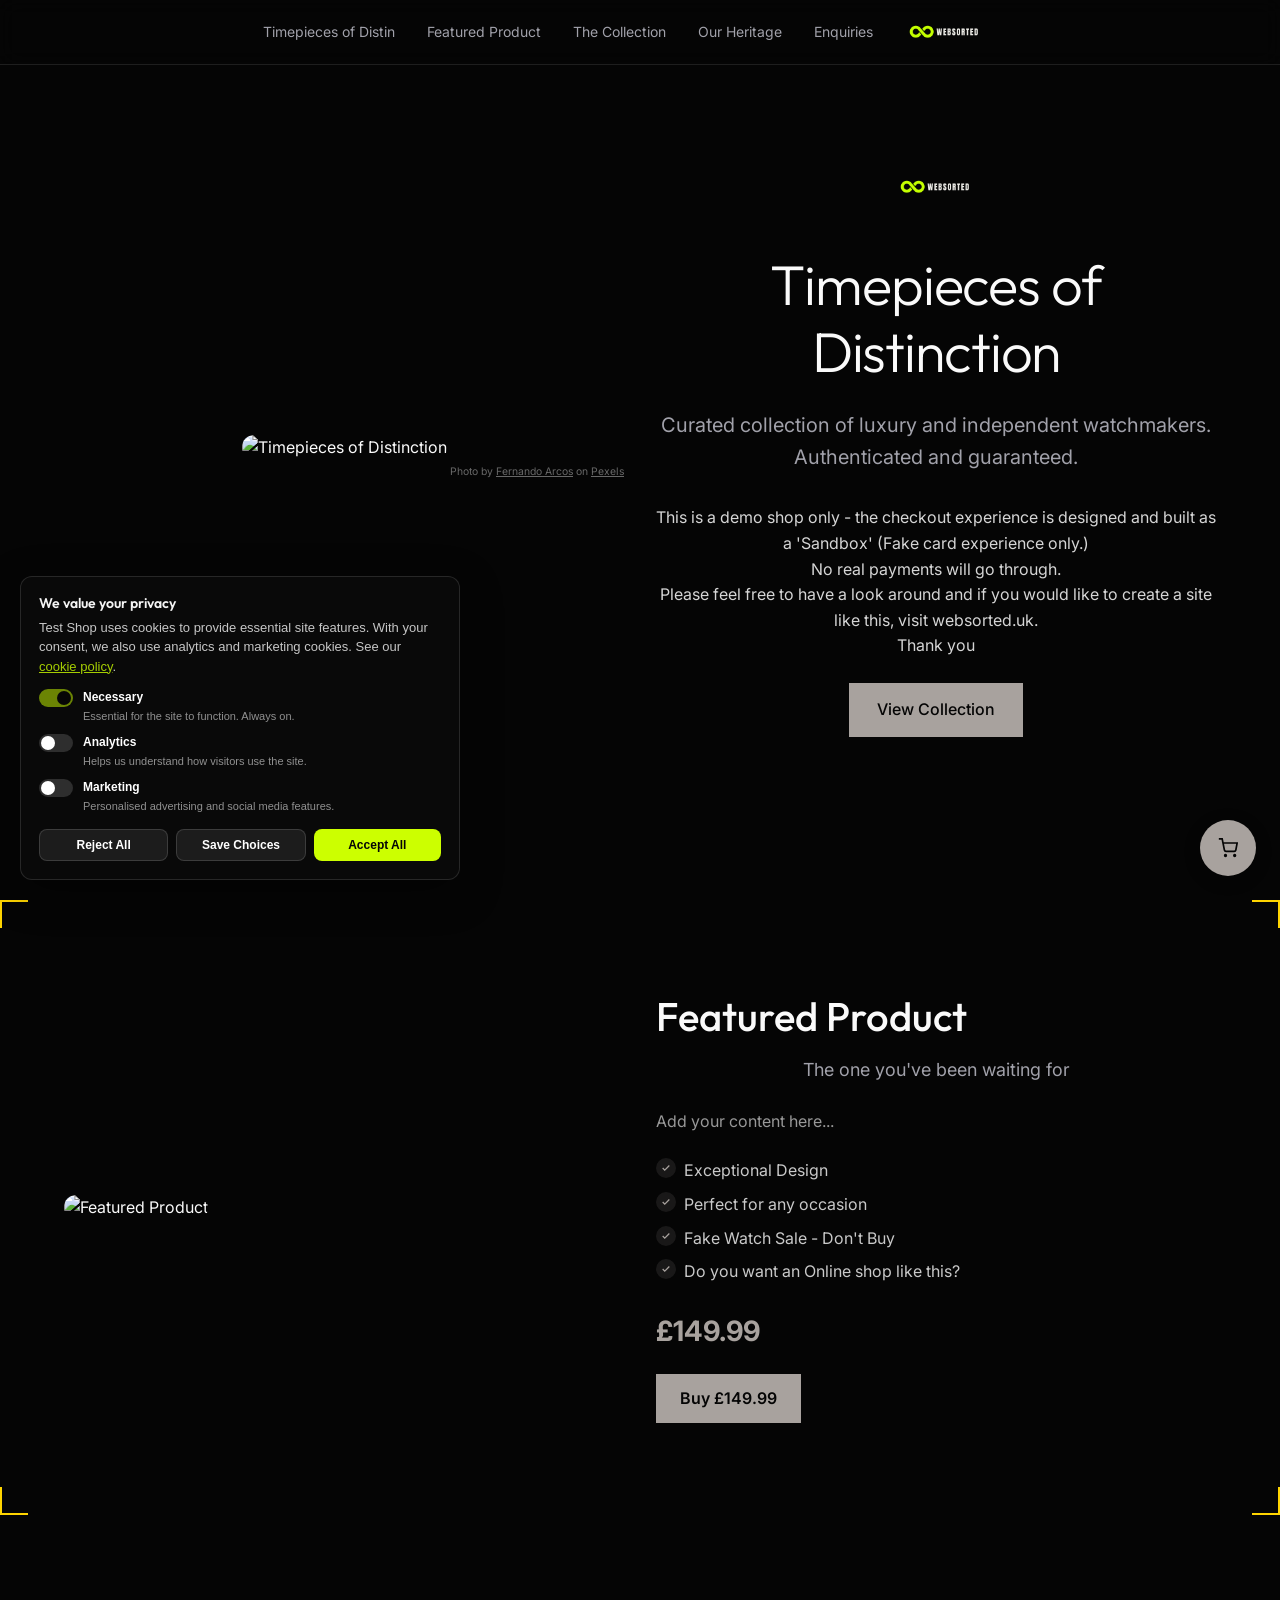
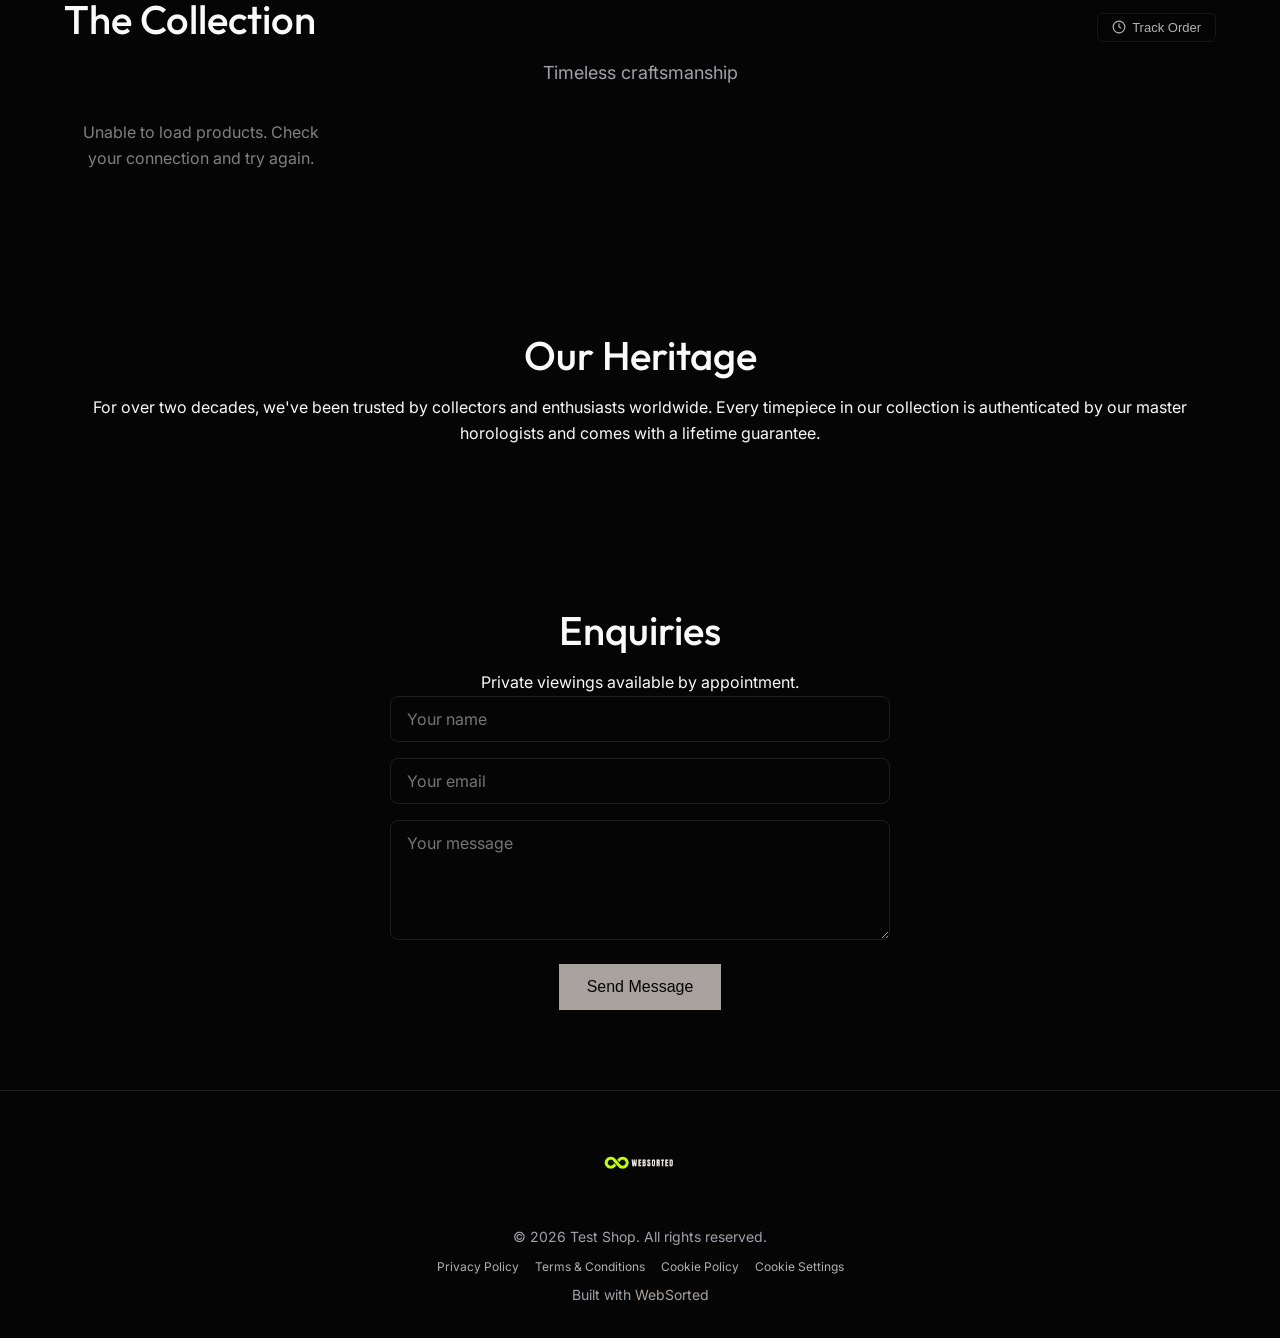
==== commit 8ecc23ce: "Deploy from WebSorted" ====
--- a/index.html
+++ b/index.html
@@ -141,9 +141,9 @@
             <div id="ws-shop-products" class="ws-shop-grid">
                 <p style="text-align:center;opacity:0.5;">Loading products...</p>
             </div>
-            <div id="ws-shop-cart-float" class="ws-cart-float" style="display:none;" onclick="wsShop.toggleCart()">
+            <div id="ws-shop-cart-float" class="ws-cart-float" onclick="wsShop.toggleCart()" data-testid="cart-float-btn" title="View cart" aria-label="View cart">
                 <svg width="20" height="20" viewBox="0 0 24 24" fill="none" stroke="currentColor" stroke-width="2"><circle cx="9" cy="21" r="1"/><circle cx="20" cy="21" r="1"/><path d="M1 1h4l2.68 13.39a2 2 0 0 0 2 1.61h9.72a2 2 0 0 0 2-1.61L23 6H6"/></svg>
-                <span id="ws-cart-count">0</span>
+                <span id="ws-cart-count" style="display:none;">0</span>
             </div>
             <div id="ws-shop-cart-drawer" class="ws-cart-drawer" style="display:none;"></div>
         </div>
@@ -248,7 +248,25 @@
       
       let cart = [];
       let allProducts = [];
-      
+
+      // ---- Cart persistence -------------------------------------------------
+      // Restore from localStorage on page load so visitors don't lose their cart
+      // when navigating away from the shop section. Saves on every mutation.
+      const WS_CART_KEY = "ws_cart_" + SITE_ID;
+      try {
+        const raw = localStorage.getItem(WS_CART_KEY);
+        if (raw) {
+          const parsed = JSON.parse(raw);
+          if (Array.isArray(parsed)) {
+            // Drop entries older than 7 days (gentle TTL)
+            cart = parsed.filter(function(i) { return i && i.id && i.qty > 0; });
+          }
+        }
+      } catch (_) { cart = []; }
+      function _persistCart() {
+        try { localStorage.setItem(WS_CART_KEY, JSON.stringify(cart)); } catch (_) {}
+      }
+
       window.wsShop = {
         toggleCart: function() {
           const d = document.getElementById("ws-shop-cart-drawer");
@@ -259,6 +277,7 @@
           const existing = cart.find(i => i.id === product.id);
           if (existing) { existing.qty += 1; }
           else { cart.push({ ...product, qty: 1 }); }
+          _persistCart();
           updateCartBadge();
           renderCart();
         },
@@ -267,6 +286,7 @@
           if (!item) return;
           item.qty += delta;
           if (item.qty <= 0) { cart = cart.filter(i => i.id !== productId); }
+          _persistCart();
           updateCartBadge();
           renderCart();
         },
@@ -324,7 +344,14 @@
             if (data.checkout_url) {
               localStorage.setItem("ws_order_id", data.order_id || "");
               localStorage.setItem("ws_order_email", email);
-              window.location.href = data.checkout_url;
+              try { localStorage.removeItem(WS_CART_KEY); } catch (_) {}
+              if (data.demo) {
+                // Demo flow — let the prospect experience a fake card form
+                // before bouncing to the confirmation page.
+                showDemoCardForm(data.checkout_url, email);
+              } else {
+                window.location.href = data.checkout_url;
+              }
             }
             else if (data.detail) {
               const raw = String(data.detail);
@@ -336,7 +363,7 @@
               }
             }
             else {
-              cart = []; updateCartBadge(); renderCart();
+              cart = []; _persistCart(); updateCartBadge(); renderCart();
               showOrderSuccess(data.order_id, email);
             }
           } catch(e) {
@@ -351,8 +378,14 @@
         const total = cart.reduce((s, i) => s + i.qty, 0);
         const badge = document.getElementById("ws-cart-count");
         const floatBtn = document.getElementById("ws-shop-cart-float");
-        if (badge) badge.textContent = total;
-        if (floatBtn) floatBtn.style.display = total > 0 ? "flex" : "none";
+        if (badge) {
+          badge.textContent = total;
+          // Hide just the count bubble when empty so the button doesn't say "0"
+          badge.style.display = total > 0 ? "flex" : "none";
+        }
+        // Always show the cart button so visitors can find their cart even
+        // before adding anything.
+        if (floatBtn) floatBtn.style.display = "flex";
       }
       
       function getSym() {
@@ -552,8 +585,233 @@
         document.body.appendChild(modal);
       }
       
+      // Demo-mode fake checkout — visually mimics Square's hosted checkout so
+      // prospects get a near-realistic feel of the live flow, but everything
+      // runs on the merchant's own domain. NO data is sent anywhere; the
+      // inputs are decorative and the "Pay" button just redirects to the demo
+      // confirmation URL.
+      function showDemoCardForm(redirectUrl, email) {
+        // Parse total + currency from the redirect URL query params
+        let total = "0.00", currency = "GBP";
+        try {
+          const u = new URL(redirectUrl, window.location.origin);
+          total = u.searchParams.get("total") || total;
+          currency = u.searchParams.get("currency") || currency;
+        } catch (_) {}
+        const sym = currency === "USD" ? "$" : currency === "EUR" ? "\u20ac" : "\u00a3";
+
+        // Square-checkout-styled palette (independent of merchant theme so it
+        // feels like Square regardless of the surrounding shop colours).
+        const SQ_BG = "#F7F7F7";
+        const SQ_CARD = "#FFFFFF";
+        const SQ_BORDER = "#E5E7EB";
+        const SQ_TEXT = "#1A1A1A";
+        const SQ_MUTED = "#6B7280";
+        const SQ_BLUE = "#006AFF";
+
+        const overlay = document.createElement("div");
+        overlay.id = "ws-demo-card-form";
+        overlay.setAttribute("data-testid", "demo-card-form");
+        overlay.style.cssText = "position:fixed;inset:0;z-index:3000;overflow-y:auto;background:" + SQ_BG + ";color:" + SQ_TEXT + ";font-family:-apple-system,BlinkMacSystemFont,'Segoe UI',Helvetica,Arial,sans-serif;-webkit-font-smoothing:antialiased;padding:0;";
+        overlay.innerHTML =
+          // Top bar mimicking Square's slim header
+          '<div style="background:' + SQ_CARD + ';border-bottom:1px solid ' + SQ_BORDER + ';padding:14px 20px;display:flex;align-items:center;justify-content:space-between;">' +
+            '<div style="display:flex;align-items:center;gap:8px;font-weight:700;font-size:15px;letter-spacing:-0.01em;">' +
+              '<svg width="22" height="22" viewBox="0 0 24 24" fill="' + SQ_BLUE + '"><rect x="3" y="3" width="18" height="18" rx="3"/></svg>' +
+              '<span>Square</span>' +
+            '</div>' +
+            '<span style="display:inline-block;padding:3px 10px;border-radius:999px;background:linear-gradient(135deg,#FFB800,#FF8A00);color:#1a1a1a;font-size:10px;font-weight:700;letter-spacing:0.1em;text-transform:uppercase;">Demo · Test mode</span>' +
+          '</div>' +
+
+          '<div style="max-width:440px;margin:0 auto;padding:28px 20px 40px;">' +
+
+            // Demo-vs-live disclaimer banner
+            '<div style="background:#FFF8E5;border:1px solid #FACC15;border-radius:10px;padding:12px 14px;margin-bottom:18px;font-size:11.5px;line-height:1.55;color:#7A5A00;display:flex;gap:10px;align-items:flex-start;">' +
+              '<svg width="16" height="16" viewBox="0 0 24 24" fill="none" stroke="#A47600" stroke-width="2" stroke-linecap="round" stroke-linejoin="round" style="flex-shrink:0;margin-top:1px;"><circle cx="12" cy="12" r="10"/><line x1="12" y1="8" x2="12" y2="12"/><line x1="12" y1="16" x2="12.01" y2="16"/></svg>' +
+              '<div><strong>This is a WebSorted demo.</strong> The real Square checkout will run on Square\'s own secure page and may look slightly different (Apple Pay, Google Pay, 3-D Secure, etc.) — the steps and confirmation are the same.</div>' +
+            '</div>' +
+
+            '<div style="background:' + SQ_CARD + ';border:1px solid ' + SQ_BORDER + ';border-radius:12px;padding:24px 22px;box-shadow:0 1px 2px rgba(0,0,0,0.04);">' +
+
+              '<div style="text-align:center;margin-bottom:22px;">' +
+                '<div style="font-size:11px;font-weight:600;color:' + SQ_MUTED + ';text-transform:uppercase;letter-spacing:0.08em;margin-bottom:4px;">Total to pay</div>' +
+                '<div style="font-size:32px;font-weight:700;letter-spacing:-0.02em;">' + sym + total + '</div>' +
+              '</div>' +
+
+              // Test card hints (matches Square's actual sandbox panel formatting)
+              '<div style="background:#F4F8FF;border:1px solid #C7DBFF;border-radius:8px;padding:12px 14px;margin-bottom:18px;font-size:11.5px;line-height:1.7;color:' + SQ_TEXT + ';">' +
+                '<div style="font-weight:600;margin-bottom:4px;color:' + SQ_BLUE + ';">Test card numbers</div>' +
+                '<div style="font-family:ui-monospace,SFMono-Regular,Menlo,monospace;">' +
+                  '<div style="display:flex;justify-content:space-between;"><span>Visa</span><span>4111 1111 1111 1111</span></div>' +
+                  '<div style="display:flex;justify-content:space-between;"><span>Mastercard</span><span>5105 1051 0510 5100</span></div>' +
+                  '<div style="display:flex;justify-content:space-between;"><span>Amex</span><span>3782 822463 10005</span></div>' +
+                '</div>' +
+                '<div style="margin-top:6px;color:' + SQ_MUTED + ';font-size:10.5px;">CVV: any 3 digits (4 for Amex) · Expiry: any future date</div>' +
+              '</div>' +
+
+              // Wallet buttons (mock Apple Pay / Google Pay)
+              '<div style="display:flex;flex-direction:column;gap:8px;margin-bottom:14px;">' +
+                '<button type="button" data-testid="demo-apple-pay" id="ws-demo-apple-pay" style="display:flex;align-items:center;justify-content:center;gap:6px;padding:13px;background:#000;color:#fff;border:none;border-radius:6px;font-size:15px;font-weight:500;cursor:pointer;font-family:-apple-system,BlinkMacSystemFont,sans-serif;letter-spacing:-0.01em;">' +
+                  '<svg width="22" height="22" viewBox="0 0 24 24" fill="currentColor" aria-hidden="true"><path d="M17.564 13.255c-.027-2.787 2.276-4.117 2.378-4.182-1.296-1.894-3.317-2.155-4.038-2.183-1.72-.175-3.354 1.013-4.226 1.013-.873 0-2.218-.987-3.65-.96-1.876.028-3.605 1.09-4.57 2.769-1.948 3.378-.498 8.378 1.401 11.123.928 1.345 2.034 2.852 3.484 2.799 1.4-.057 1.928-.906 3.62-.906 1.69 0 2.166.906 3.643.876 1.504-.028 2.456-1.367 3.376-2.717 1.063-1.557 1.501-3.06 1.527-3.137-.034-.014-2.929-1.124-2.945-4.495zm-2.78-8.255c.78-.94 1.301-2.244 1.16-3.546-1.12.046-2.476.745-3.28 1.681-.722.83-1.353 2.16-1.183 3.434 1.247.097 2.524-.633 3.303-1.569z"/></svg>' +
+                  '<span style="font-weight:600;font-size:16px;">Pay</span>' +
+                '</button>' +
+                '<button type="button" data-testid="demo-google-pay" id="ws-demo-google-pay" style="display:flex;align-items:center;justify-content:center;gap:6px;padding:13px;background:#000;color:#fff;border:none;border-radius:6px;font-size:14px;font-weight:500;cursor:pointer;font-family:-apple-system,BlinkMacSystemFont,sans-serif;">' +
+                  '<svg width="46" height="18" viewBox="0 0 90 36" aria-hidden="true">' +
+                    '<text x="0" y="24" font-family="Arial,sans-serif" font-weight="600" font-size="18" fill="#fff" letter-spacing="-0.5">G&nbsp;Pay</text>' +
+                  '</svg>' +
+                '</button>' +
+              '</div>' +
+              '<div style="display:flex;align-items:center;gap:10px;margin:6px 0 16px;color:' + SQ_MUTED + ';font-size:11px;">' +
+                '<div style="flex:1;height:1px;background:' + SQ_BORDER + ';"></div>' +
+                '<span style="text-transform:uppercase;letter-spacing:0.08em;font-weight:600;font-size:10px;">or pay with card</span>' +
+                '<div style="flex:1;height:1px;background:' + SQ_BORDER + ';"></div>' +
+              '</div>' +
+
+              '<form id="ws-demo-card-form-inner" autocomplete="off" style="display:flex;flex-direction:column;gap:12px;">' +
+                '<label style="display:block;">' +
+                  '<span style="font-size:12px;font-weight:600;color:' + SQ_MUTED + ';">Email</span>' +
+                  '<input type="email" id="ws-demo-email" value="' + (email || "") + '" placeholder="you@example.com" style="width:100%;margin-top:6px;padding:11px 12px;border:1px solid ' + SQ_BORDER + ';border-radius:6px;background:' + SQ_CARD + ';color:' + SQ_TEXT + ';font-size:14px;outline:none;box-sizing:border-box;transition:border-color 0.15s,box-shadow 0.15s;" />' +
+                '</label>' +
+                '<label style="display:block;">' +
+                  '<span style="font-size:12px;font-weight:600;color:' + SQ_MUTED + ';">Card number</span>' +
+                  '<div style="position:relative;">' +
+                    '<input type="text" id="ws-demo-card-number" data-testid="demo-card-number" inputmode="numeric" maxlength="23" placeholder="1234 1234 1234 1234" style="width:100%;margin-top:6px;padding:11px 44px 11px 12px;border:1px solid ' + SQ_BORDER + ';border-radius:6px;background:' + SQ_CARD + ';color:' + SQ_TEXT + ';font-size:14px;outline:none;box-sizing:border-box;font-family:ui-monospace,SFMono-Regular,Menlo,monospace;letter-spacing:0.02em;" />' +
+                    '<svg width="22" height="22" viewBox="0 0 24 24" fill="none" stroke="' + SQ_MUTED + '" stroke-width="1.6" style="position:absolute;right:12px;top:50%;transform:translateY(-25%);"><rect x="2" y="5" width="20" height="14" rx="2" ry="2"/><line x1="2" y1="10" x2="22" y2="10"/></svg>' +
+                  '</div>' +
+                '</label>' +
+                '<div style="display:flex;gap:12px;">' +
+                  '<label style="flex:1;">' +
+                    '<span style="font-size:12px;font-weight:600;color:' + SQ_MUTED + ';">Expiry</span>' +
+                    '<input type="text" id="ws-demo-exp" data-testid="demo-card-expiry" inputmode="numeric" maxlength="7" placeholder="MM / YY" style="width:100%;margin-top:6px;padding:11px 12px;border:1px solid ' + SQ_BORDER + ';border-radius:6px;background:' + SQ_CARD + ';color:' + SQ_TEXT + ';font-size:14px;outline:none;box-sizing:border-box;font-family:ui-monospace,SFMono-Regular,Menlo,monospace;" />' +
+                  '</label>' +
+                  '<label style="flex:1;">' +
+                    '<span style="font-size:12px;font-weight:600;color:' + SQ_MUTED + ';">CVV</span>' +
+                    '<input type="text" id="ws-demo-cvv" data-testid="demo-card-cvv" inputmode="numeric" maxlength="4" placeholder="123" style="width:100%;margin-top:6px;padding:11px 12px;border:1px solid ' + SQ_BORDER + ';border-radius:6px;background:' + SQ_CARD + ';color:' + SQ_TEXT + ';font-size:14px;outline:none;box-sizing:border-box;font-family:ui-monospace,SFMono-Regular,Menlo,monospace;" />' +
+                  '</label>' +
+                '</div>' +
+                '<label style="display:block;">' +
+                  '<span style="font-size:12px;font-weight:600;color:' + SQ_MUTED + ';">Postcode / ZIP</span>' +
+                  '<input type="text" id="ws-demo-zip" data-testid="demo-card-zip" maxlength="10" placeholder="SW1A 1AA" style="width:100%;margin-top:6px;padding:11px 12px;border:1px solid ' + SQ_BORDER + ';border-radius:6px;background:' + SQ_CARD + ';color:' + SQ_TEXT + ';font-size:14px;outline:none;box-sizing:border-box;" />' +
+                '</label>' +
+                '<div id="ws-demo-card-error" role="alert" style="display:none;padding:9px 11px;border-radius:6px;background:#FEF2F2;border:1px solid #FECACA;color:#B91C1C;font-size:12px;"></div>' +
+                '<button id="ws-demo-pay-btn" data-testid="demo-pay-btn" type="submit" style="margin-top:8px;padding:14px;background:' + SQ_BLUE + ';color:#FFFFFF;border:none;border-radius:6px;font-weight:600;cursor:pointer;font-size:15px;display:flex;align-items:center;justify-content:center;gap:8px;letter-spacing:0.01em;transition:background-color 0.15s;">' +
+                  '<svg width="14" height="14" viewBox="0 0 24 24" fill="none" stroke="currentColor" stroke-width="2.4" stroke-linecap="round" stroke-linejoin="round"><rect x="3" y="11" width="18" height="11" rx="2" ry="2"/><path d="M7 11V7a5 5 0 0 1 10 0v4"/></svg>' +
+                  '<span id="ws-demo-pay-label">Pay ' + sym + total + '</span>' +
+                '</button>' +
+                '<button type="button" id="ws-demo-cancel-btn" data-testid="demo-cancel-btn" style="background:none;border:none;color:' + SQ_MUTED + ';font-size:12.5px;cursor:pointer;padding:6px;text-decoration:underline;">Cancel and return to cart</button>' +
+              '</form>' +
+            '</div>' +
+
+            // "Powered by Square" footer + WebSorted disclosure
+            '<div style="text-align:center;margin-top:18px;font-size:11px;color:' + SQ_MUTED + ';line-height:1.7;">' +
+              '<div style="display:flex;align-items:center;justify-content:center;gap:5px;margin-bottom:6px;">' +
+                '<svg width="11" height="11" viewBox="0 0 24 24" fill="none" stroke="currentColor" stroke-width="2.4" stroke-linecap="round" stroke-linejoin="round"><rect x="3" y="11" width="18" height="11" rx="2" ry="2"/><path d="M7 11V7a5 5 0 0 1 10 0v4"/></svg>' +
+                '<span>Demo checkout · No card was charged</span>' +
+              '</div>' +
+              '<div style="opacity:0.85;">Real Square checkout runs on Square\'s own secure servers. Layout may vary slightly. Built with <a href="https://websorted.uk" target="_blank" rel="noopener" style="color:' + SQ_MUTED + ';text-decoration:underline;">WebSorted</a>.</div>' +
+            '</div>' +
+
+          '</div>';
+        document.body.appendChild(overlay);
+
+        // Focus styles + auto-format
+        overlay.querySelectorAll("input").forEach(function(inp) {
+          inp.addEventListener("focus", function() {
+            inp.style.borderColor = SQ_BLUE;
+            inp.style.boxShadow = "0 0 0 3px rgba(0,106,255,0.12)";
+          });
+          inp.addEventListener("blur", function() {
+            inp.style.borderColor = SQ_BORDER;
+            inp.style.boxShadow = "none";
+          });
+        });
+
+        // Auto-format card number with spaces
+        const cardInput = overlay.querySelector("#ws-demo-card-number");
+        cardInput.addEventListener("input", function(e) {
+          const digits = e.target.value.replace(/\D/g, "").slice(0, 19);
+          e.target.value = digits.replace(/(.{4})/g, "$1 ").trim();
+        });
+        // Auto-format expiry MM / YY
+        const expInput = overlay.querySelector("#ws-demo-exp");
+        expInput.addEventListener("input", function(e) {
+          let v = e.target.value.replace(/\D/g, "").slice(0, 4);
+          if (v.length >= 3) v = v.slice(0, 2) + " / " + v.slice(2);
+          e.target.value = v;
+        });
+
+        const showErr = function(msg) {
+          const err = overlay.querySelector("#ws-demo-card-error");
+          err.textContent = msg;
+          err.style.display = "block";
+        };
+
+        const form = overlay.querySelector("#ws-demo-card-form-inner");
+        form.addEventListener("submit", function(ev) {
+          ev.preventDefault();
+          const card = (cardInput.value || "").replace(/\s/g, "");
+          const exp = (expInput.value || "").replace(/\s/g, "");
+          const cvv = (overlay.querySelector("#ws-demo-cvv").value || "").trim();
+          if (card.length < 13 || card.length > 19) { showErr("Enter a valid card number."); return; }
+          if (!/^\d{2}\/\d{2}$/.test(exp)) { showErr("Enter a valid expiry as MM/YY."); return; }
+          if (cvv.length < 3) { showErr("Enter a valid CVV."); return; }
+          // Pretend to process
+          const btn = overlay.querySelector("#ws-demo-pay-btn");
+          const label = overlay.querySelector("#ws-demo-pay-label");
+          btn.disabled = true;
+          btn.style.opacity = "0.85";
+          btn.style.cursor = "wait";
+          label.textContent = "Processing payment\u2026";
+          setTimeout(function() {
+            label.textContent = "Approved \u2713";
+            setTimeout(function() {
+              window.location.href = redirectUrl;
+            }, 600);
+          }, 1400);
+        });
+
+        overlay.querySelector("#ws-demo-cancel-btn").addEventListener("click", function() {
+          overlay.remove();
+        });
+
+        // Wallet (Apple Pay / Google Pay) mock handlers — show a brief
+        // biometric-style overlay, then redirect.
+        function _runWalletMock(walletName, brandColor) {
+          const sheet = document.createElement("div");
+          sheet.setAttribute("data-testid", "demo-wallet-sheet");
+          sheet.style.cssText = "position:fixed;inset:0;z-index:3100;background:rgba(0,0,0,0.55);display:flex;align-items:center;justify-content:center;padding:20px;";
+          sheet.innerHTML =
+            '<div style="background:#fff;border-radius:14px;max-width:340px;width:100%;padding:22px 22px 18px;box-shadow:0 24px 48px rgba(0,0,0,0.35);text-align:center;color:#1a1a1a;font-family:-apple-system,BlinkMacSystemFont,\'Segoe UI\',Helvetica,Arial,sans-serif;">' +
+              '<div style="font-size:11px;font-weight:600;color:#6B7280;letter-spacing:0.08em;text-transform:uppercase;margin-bottom:6px;">' + walletName + '</div>' +
+              '<div style="font-size:22px;font-weight:700;letter-spacing:-0.01em;margin-bottom:14px;">' + sym + total + '</div>' +
+              '<div style="display:flex;justify-content:center;align-items:center;gap:8px;padding:14px 0;border-top:1px solid #E5E7EB;border-bottom:1px solid #E5E7EB;font-size:12.5px;color:#374151;margin-bottom:18px;">' +
+                '<svg width="18" height="18" viewBox="0 0 24 24" fill="none" stroke="' + brandColor + '" stroke-width="2" stroke-linecap="round" stroke-linejoin="round"><path d="M12 2C8.13 2 5 5.13 5 9v3.586l-1.707 1.707A1 1 0 0 0 4 16h16a1 1 0 0 0 .707-1.707L19 12.586V9c0-3.87-3.13-7-7-7z"/><path d="M9 18a3 3 0 0 0 6 0"/></svg>' +
+                '<span>Hold near sensor or use Face ID</span>' +
+              '</div>' +
+              '<div id="ws-wallet-status" style="font-size:13px;color:' + brandColor + ';font-weight:600;margin-bottom:6px;display:flex;align-items:center;justify-content:center;gap:8px;">' +
+                '<svg width="14" height="14" viewBox="0 0 24 24" fill="none" stroke="currentColor" stroke-width="3" stroke-linecap="round" style="animation:ws-spin 0.9s linear infinite;"><path d="M21 12a9 9 0 1 1-6.219-8.56"/></svg>' +
+                '<span>Authenticating\u2026</span>' +
+              '</div>' +
+              '<style>@keyframes ws-spin{from{transform:rotate(0deg)}to{transform:rotate(360deg)}}</style>' +
+            '</div>';
+          document.body.appendChild(sheet);
+          setTimeout(function() {
+            const status = sheet.querySelector("#ws-wallet-status");
+            if (status) status.innerHTML =
+              '<svg width="16" height="16" viewBox="0 0 24 24" fill="none" stroke="#0F9D58" stroke-width="3" stroke-linecap="round" stroke-linejoin="round"><polyline points="20 6 9 17 4 12"/></svg>' +
+              '<span style="color:#0F9D58;">Approved</span>';
+            setTimeout(function() { window.location.href = redirectUrl; }, 700);
+          }, 1300);
+        }
+        overlay.querySelector("#ws-demo-apple-pay").addEventListener("click", function() {
+          _runWalletMock("Apple Pay", "#000000");
+        });
+        overlay.querySelector("#ws-demo-google-pay").addEventListener("click", function() {
+          _runWalletMock("Google Pay", "#1a73e8");
+        });
+      }
+
       function showOrderSuccess(orderId, email) {
-        const main = document.querySelector("main") || document.body;
         const overlay = document.createElement("div");
         overlay.style.cssText = "position:fixed;inset:0;z-index:3000;display:flex;align-items:center;justify-content:center;background:" + BG + ";";
         overlay.innerHTML = '<div style="text-align:center;max-width:480px;padding:40px;">' +
@@ -705,7 +963,7 @@
         if (params.get("checkout") === "success" && params.get("demo") === "1") {
           // Demo-mode confirmation (Square sandbox short-circuit). Wipe cart
           // and show the rich branded confirmation overlay.
-          try { localStorage.removeItem("ws_cart"); } catch(e) {}
+          try { localStorage.removeItem(WS_CART_KEY); } catch(e) {}
           cart = [];
           updateCartBadge();
           showDemoOrderConfirmation({
@@ -843,7 +1101,7 @@
           }
         } catch (_) {}
       }
-      _wsResolveApi().finally(function() { loadMeta(); loadProducts(); });
+      _wsResolveApi().finally(function() { loadMeta(); loadProducts(); updateCartBadge(); });
 
       // Handle Product Spotlight buy buttons via event delegation
       // (works even if the buttons are added later or the per-element handler missed them).
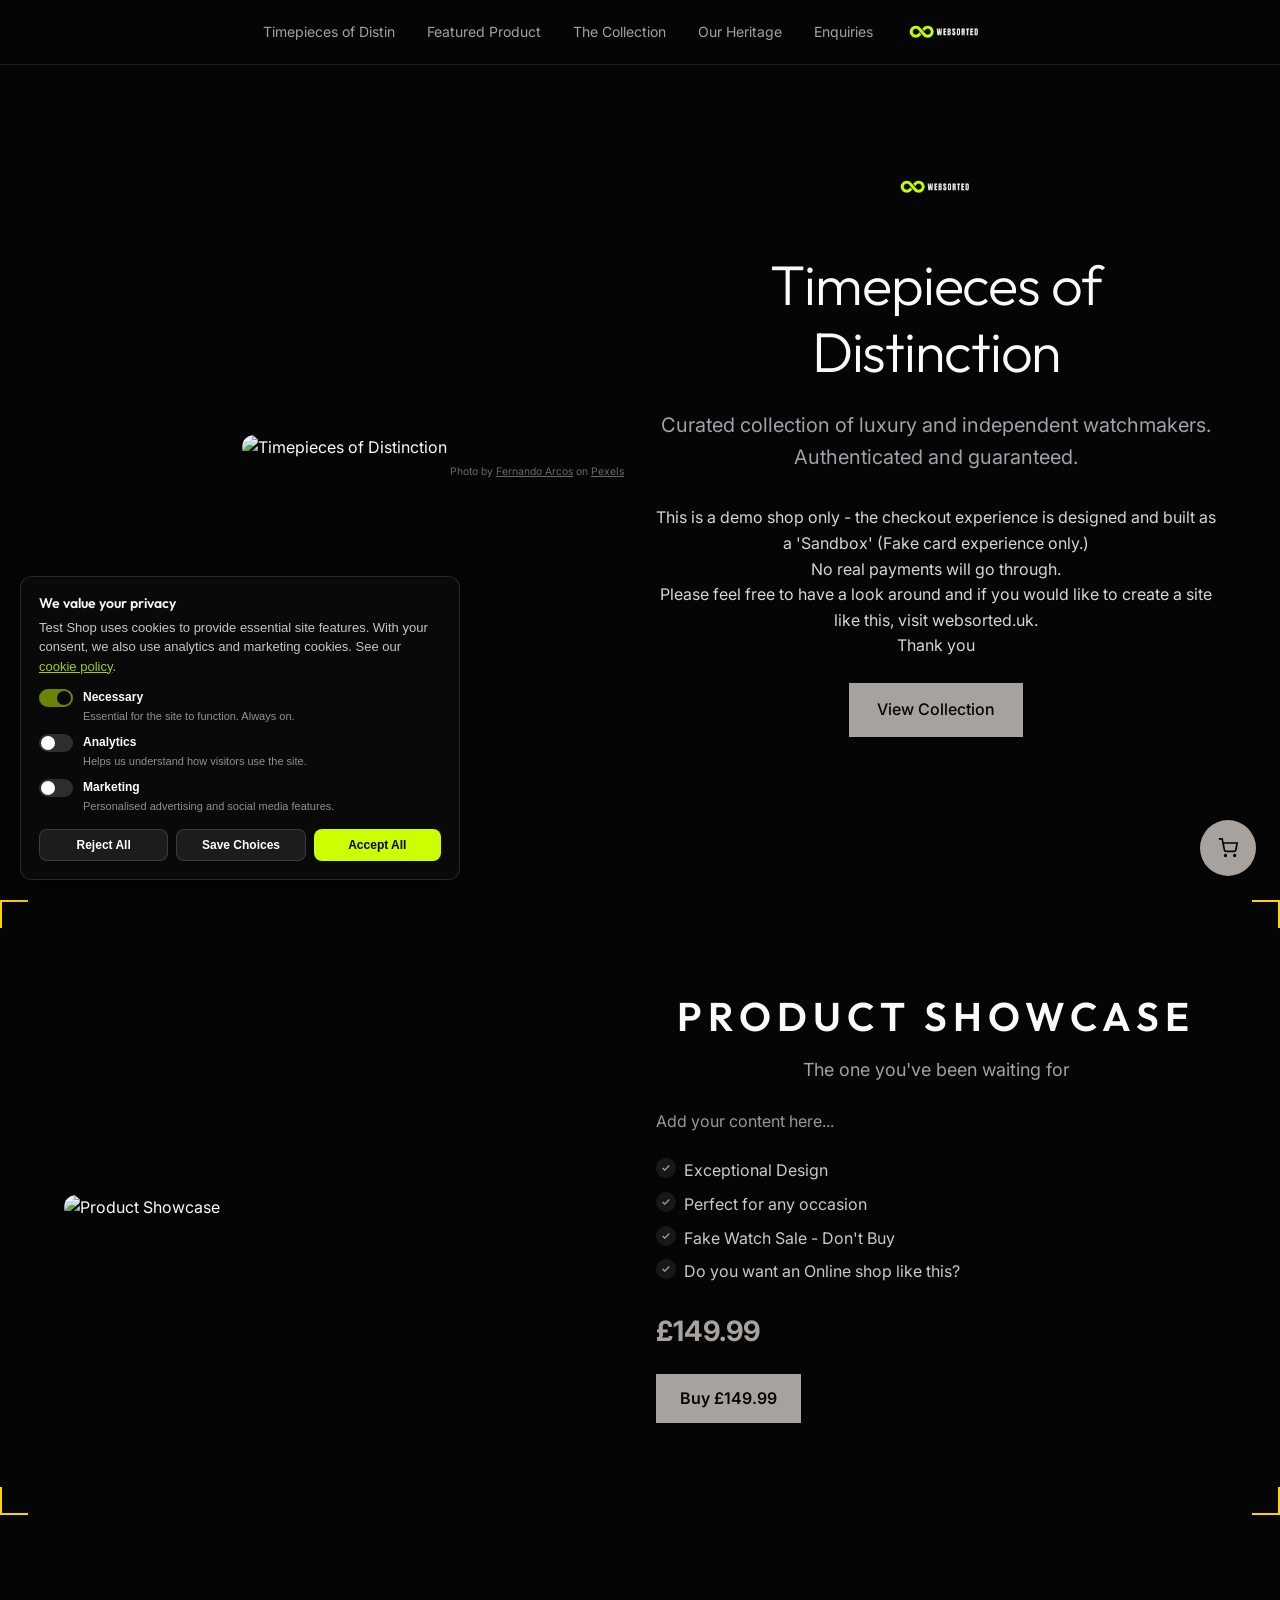
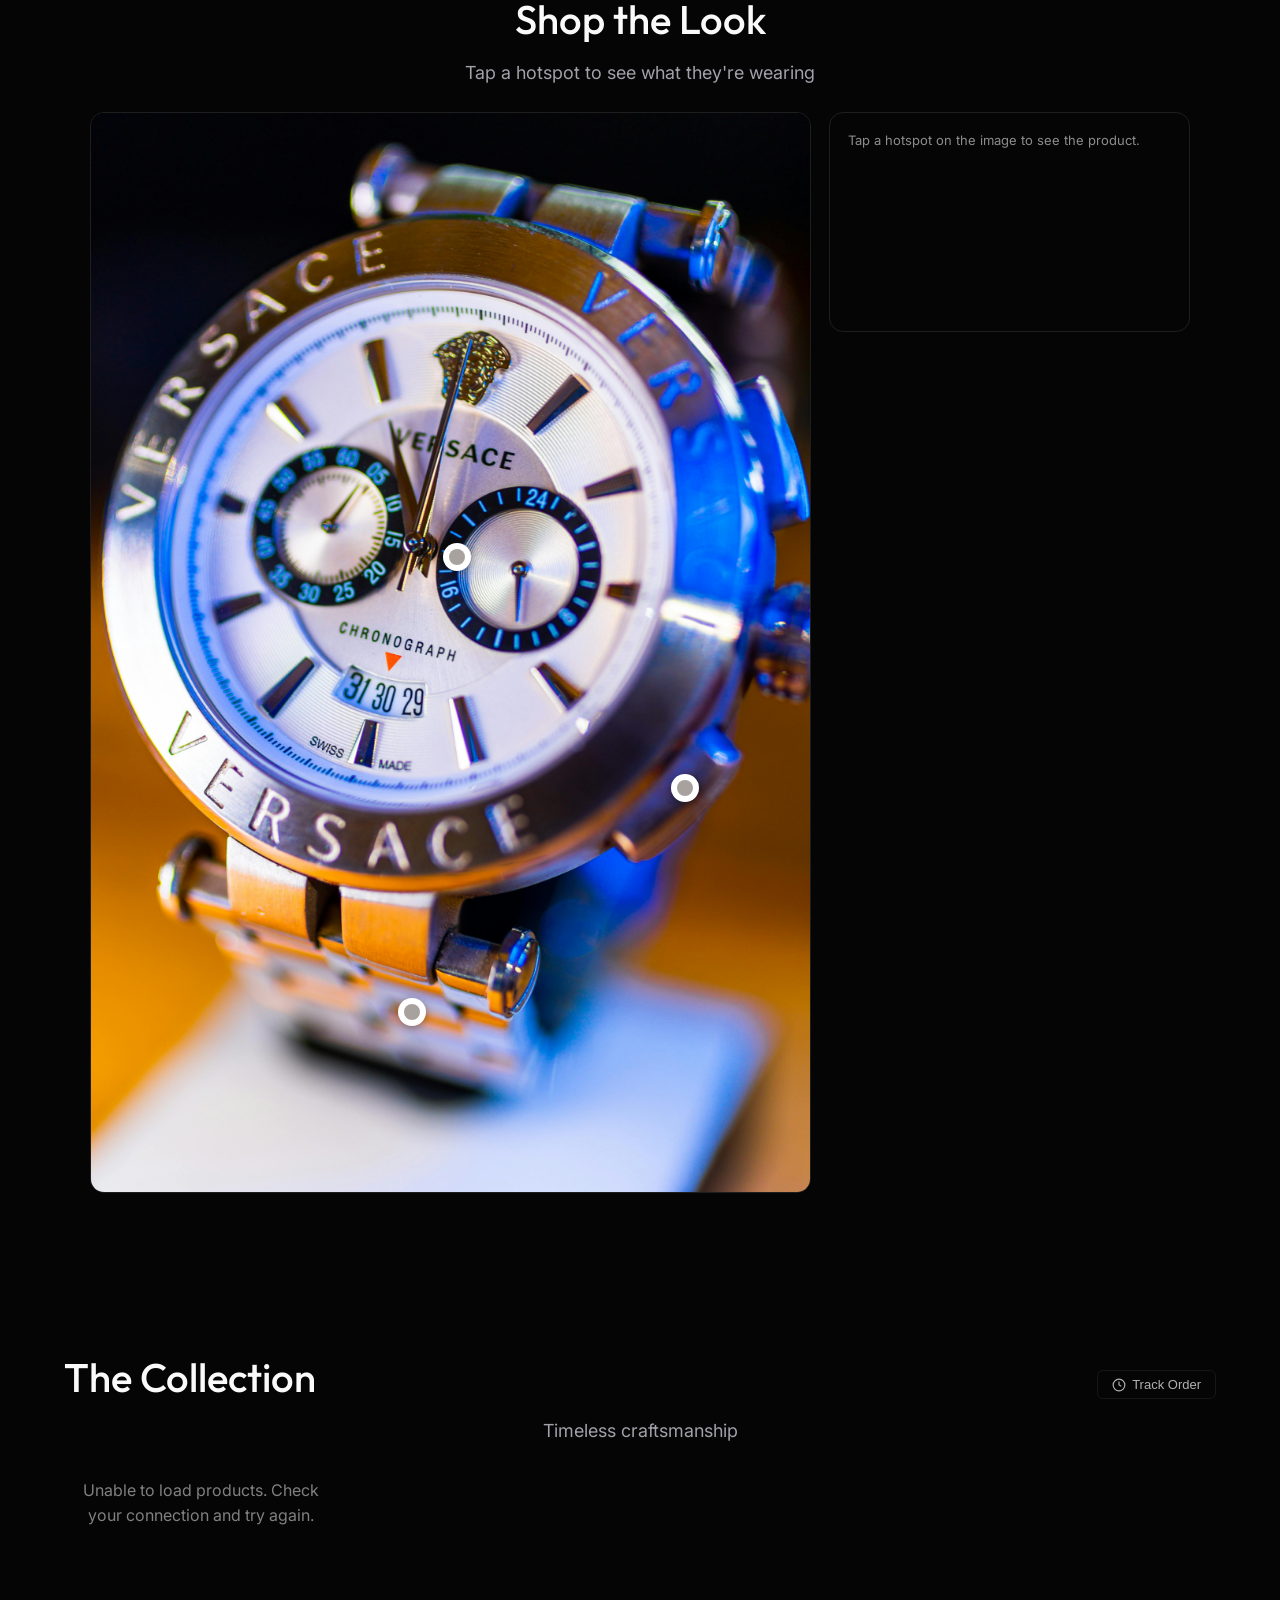
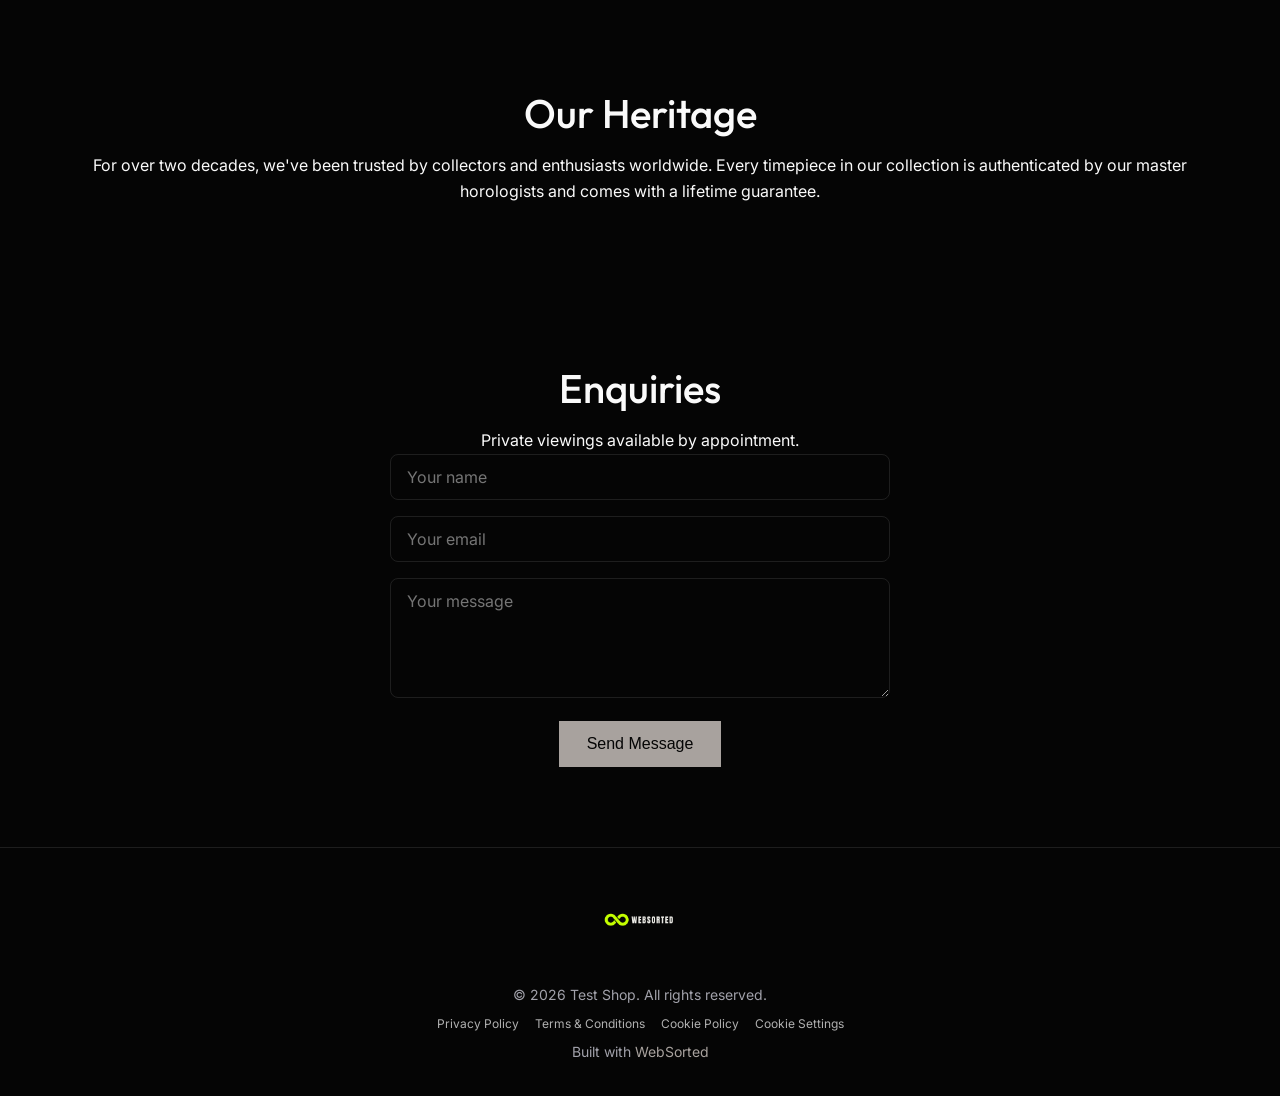
==== commit 453555bd: "Deploy from WebSorted" ====
--- a/index.html
+++ b/index.html
@@ -115,9 +115,9 @@
 <div class="ws-frame ws-frame-corner-brackets" style="--frame-color: #ffd500">
     <section id="product-spotlight" class="section">
         <div class="container" style="display:grid;grid-template-columns:1fr 1fr;gap:2rem;align-items:center;">
-            <div style="order:1;"><img src="https://websorted-billing.emergent.host/api/files/e8fc8ab9-ee0a-43cb-98f4-52989bcd20d8" alt="Featured Product" style="width:100%;height:400px;object-fit:cover;border-radius:12px;"></div>
+            <div style="order:1;"><img src="https://websorted-billing.emergent.host/api/files/e8fc8ab9-ee0a-43cb-98f4-52989bcd20d8" alt="Product Showcase" style="width:100%;height:400px;object-fit:cover;border-radius:12px;"></div>
             <div style="order:2;">
-                <h2>Featured Product</h2>
+                <h2 class="ws-title-smallcaps ws-align-center">Product Showcase</h2>
                 <p class="subheading ws-align-center">The one you've been waiting for</p>
                 <div style="opacity:0.6;margin-bottom:1.5rem;"><p>Add your content here...</p></div>
                 <ul style="list-style:none;padding:0;margin:0 0 1.5rem;"><li style="display:flex;align-items:flex-start;gap:8px;margin-bottom:8px;"><div style="width:20px;height:20px;border-radius:50%;flex-shrink:0;display:flex;align-items:center;justify-content:center;background:#A8A29E20;"><svg width="10" height="10" viewBox="0 0 24 24" fill="none" stroke="#A8A29E" stroke-width="3"><polyline points="20 6 9 17 4 12"/></svg></div><span style="opacity:0.8;">Exceptional Design</span></li><li style="display:flex;align-items:flex-start;gap:8px;margin-bottom:8px;"><div style="width:20px;height:20px;border-radius:50%;flex-shrink:0;display:flex;align-items:center;justify-content:center;background:#A8A29E20;"><svg width="10" height="10" viewBox="0 0 24 24" fill="none" stroke="#A8A29E" stroke-width="3"><polyline points="20 6 9 17 4 12"/></svg></div><span style="opacity:0.8;">Perfect for any occasion</span></li><li style="display:flex;align-items:flex-start;gap:8px;margin-bottom:8px;"><div style="width:20px;height:20px;border-radius:50%;flex-shrink:0;display:flex;align-items:center;justify-content:center;background:#A8A29E20;"><svg width="10" height="10" viewBox="0 0 24 24" fill="none" stroke="#A8A29E" stroke-width="3"><polyline points="20 6 9 17 4 12"/></svg></div><span style="opacity:0.8;">Fake Watch Sale - Don't Buy</span></li><li style="display:flex;align-items:flex-start;gap:8px;margin-bottom:8px;"><div style="width:20px;height:20px;border-radius:50%;flex-shrink:0;display:flex;align-items:center;justify-content:center;background:#A8A29E20;"><svg width="10" height="10" viewBox="0 0 24 24" fill="none" stroke="#A8A29E" stroke-width="3"><polyline points="20 6 9 17 4 12"/></svg></div><span style="opacity:0.8;">Do you want an Online shop like this?</span></li></ul>
@@ -128,6 +128,22 @@
         </div>
     </section>
 </div>
+    <section id="shop-the-look" class="section">
+        <div class="container">
+            <h2 style="text-align:center;">Shop the Look</h2>
+            <p class="subheading" style="text-align:center;">Tap a hotspot to see what they're wearing</p>
+            <div class="ws-stl-wrap" data-ws-stl='[{"id": "hs-1777363018085-aesr", "x": 50.87, "y": 41.17, "product_id": "7f16f6a7-2117-400f-a00d-8e8c736c6d9e", "label": "Perfect Dials"}, {"id": "hs-1777363035657-slar", "x": 82.58, "y": 62.59, "product_id": "6ec7a64c-1fde-4606-abf9-99d64cb7069e", "label": "Polished Buttons"}, {"id": "hs-1777363045973-cfbb", "x": 44.6, "y": 83.31, "product_id": "1a2b4e9f-cd0b-4d4f-83cf-74f9e1babcb2", "label": "Watch Strap"}]' data-section-id="shop-the-look">
+                <div class="ws-stl-image">
+                    <img src="[data-uri]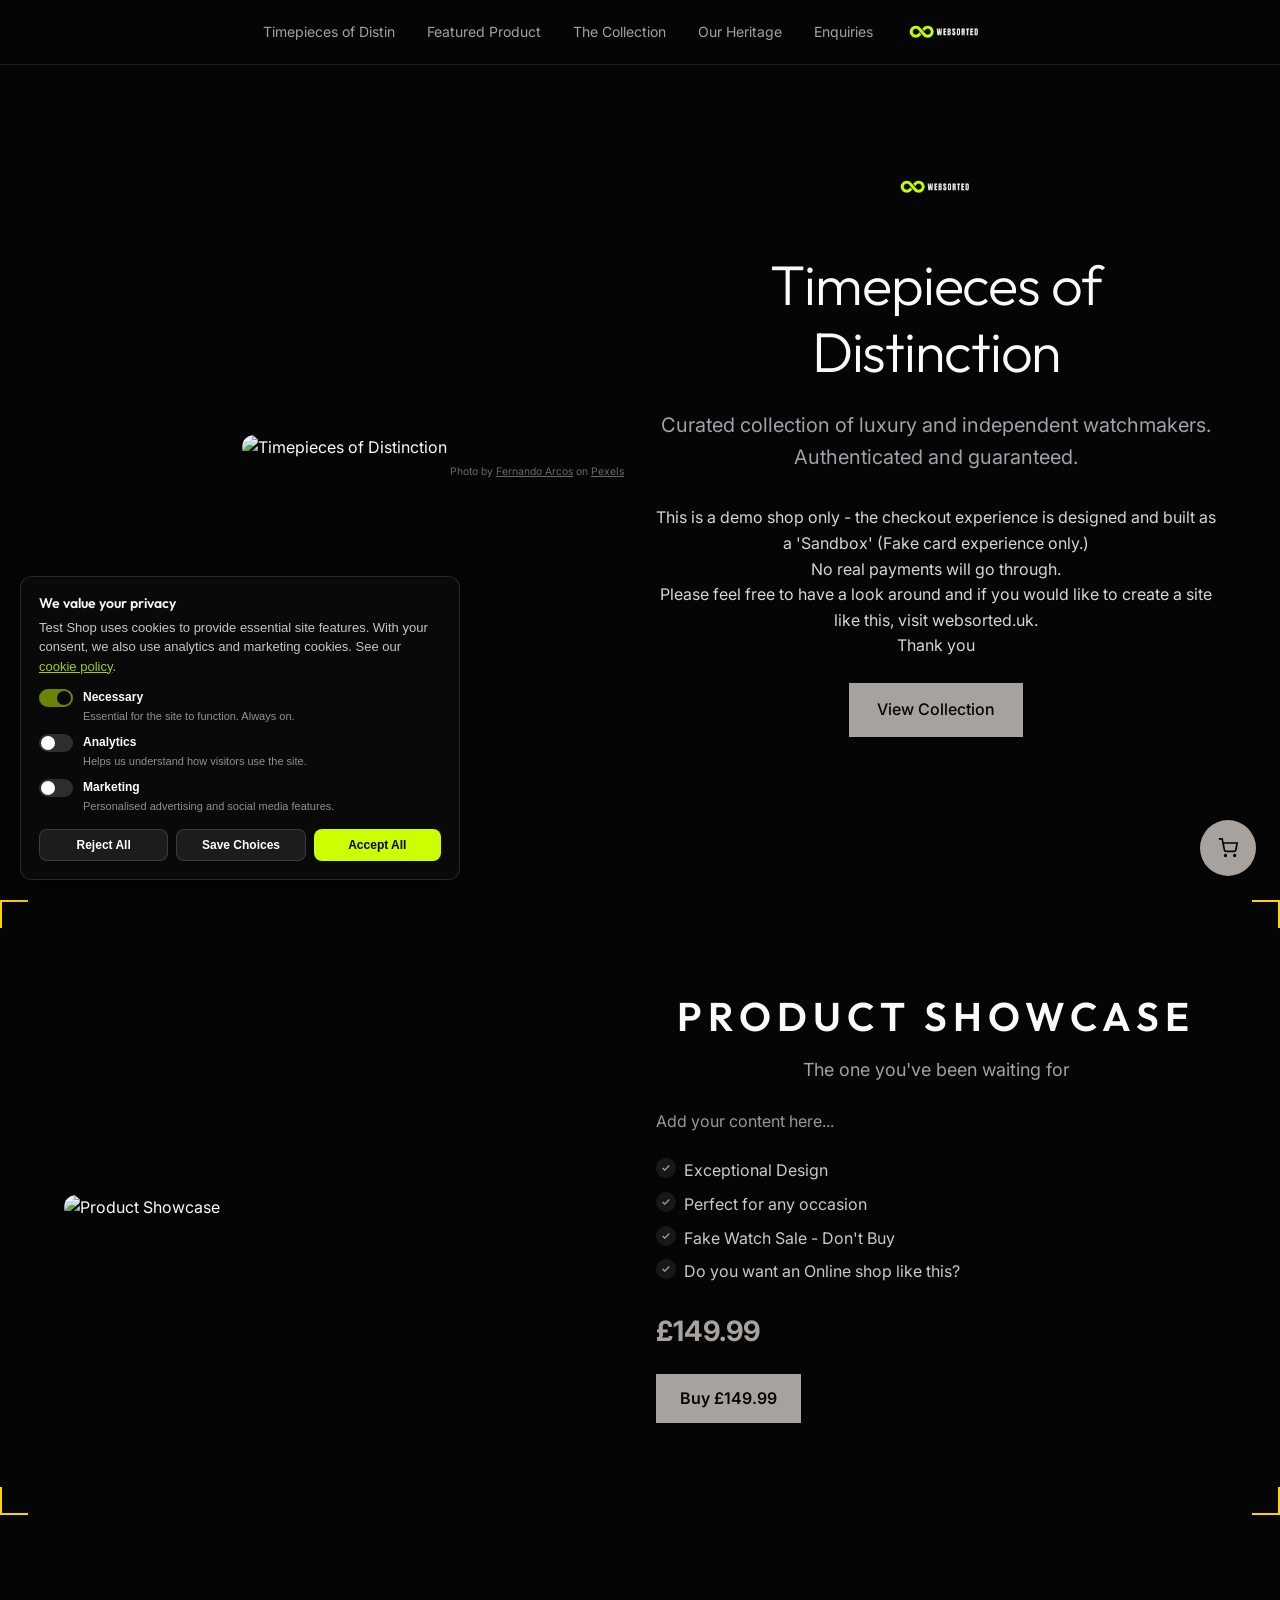
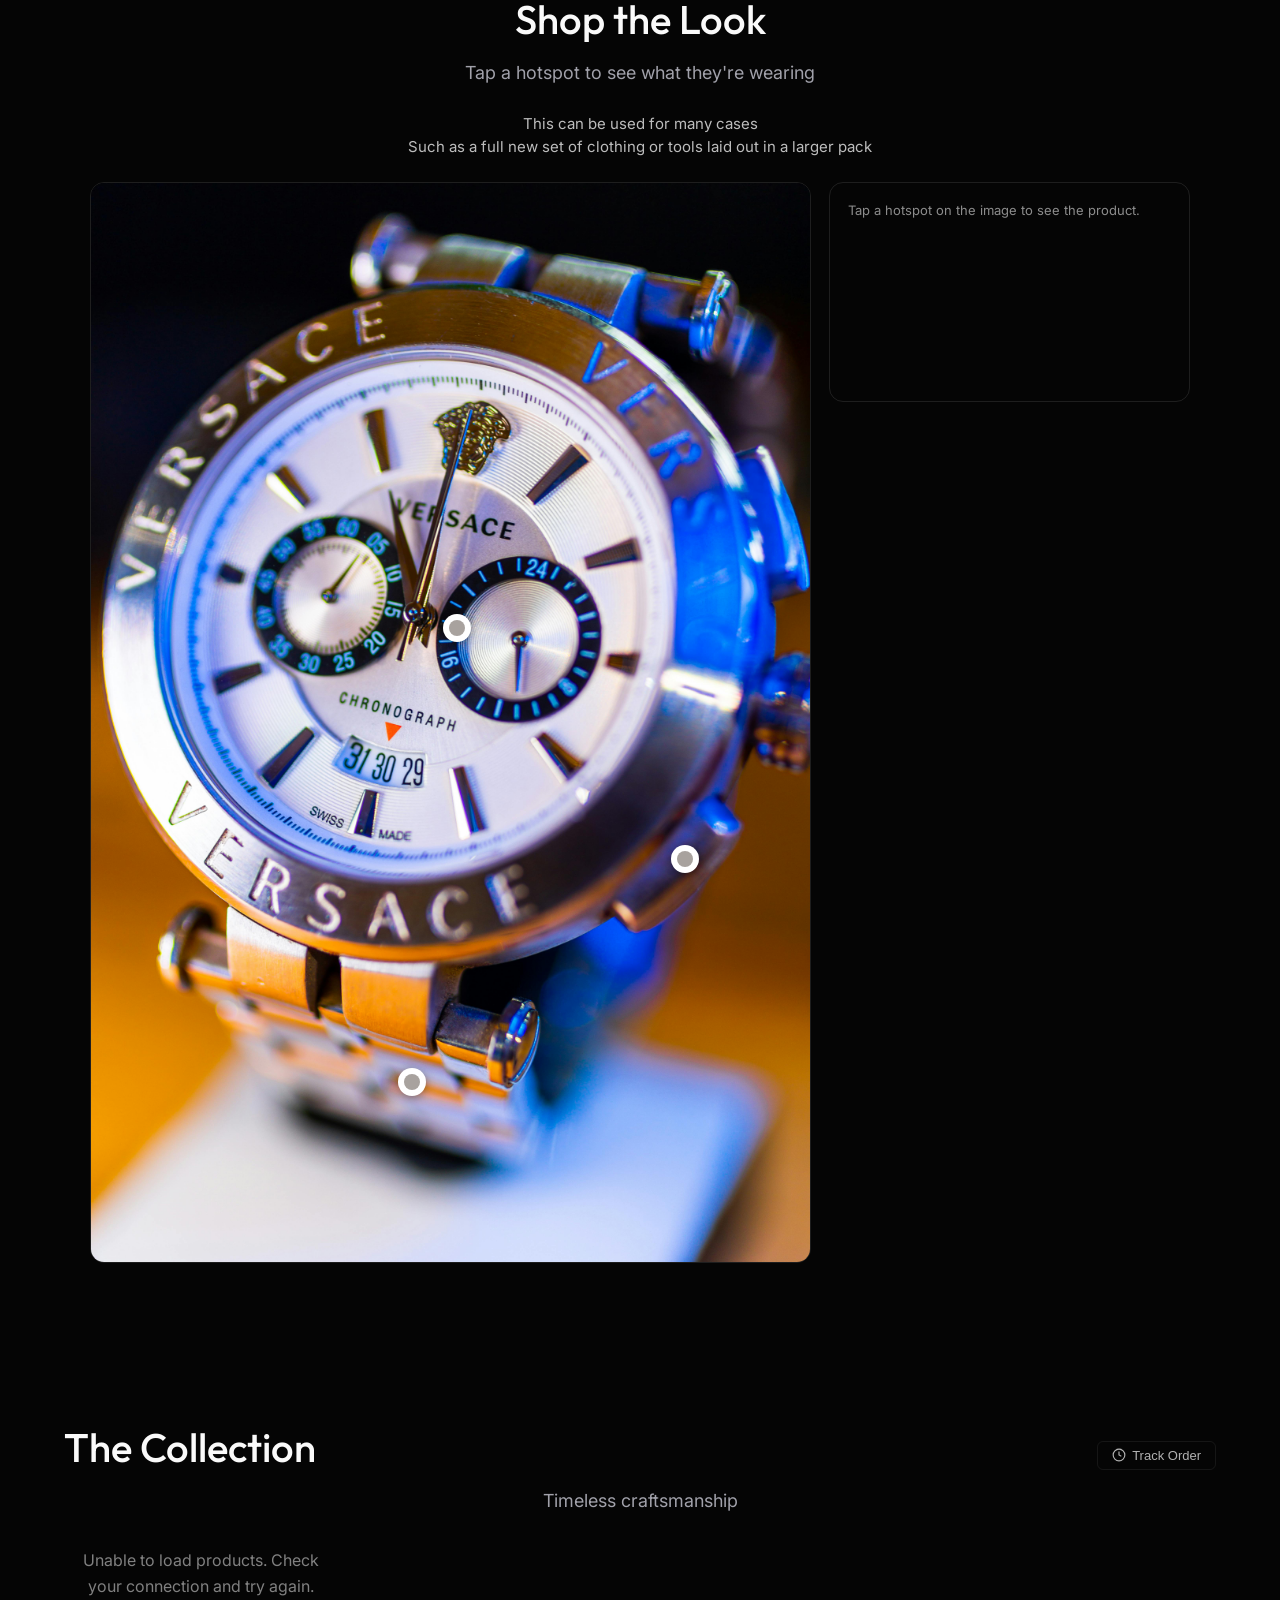
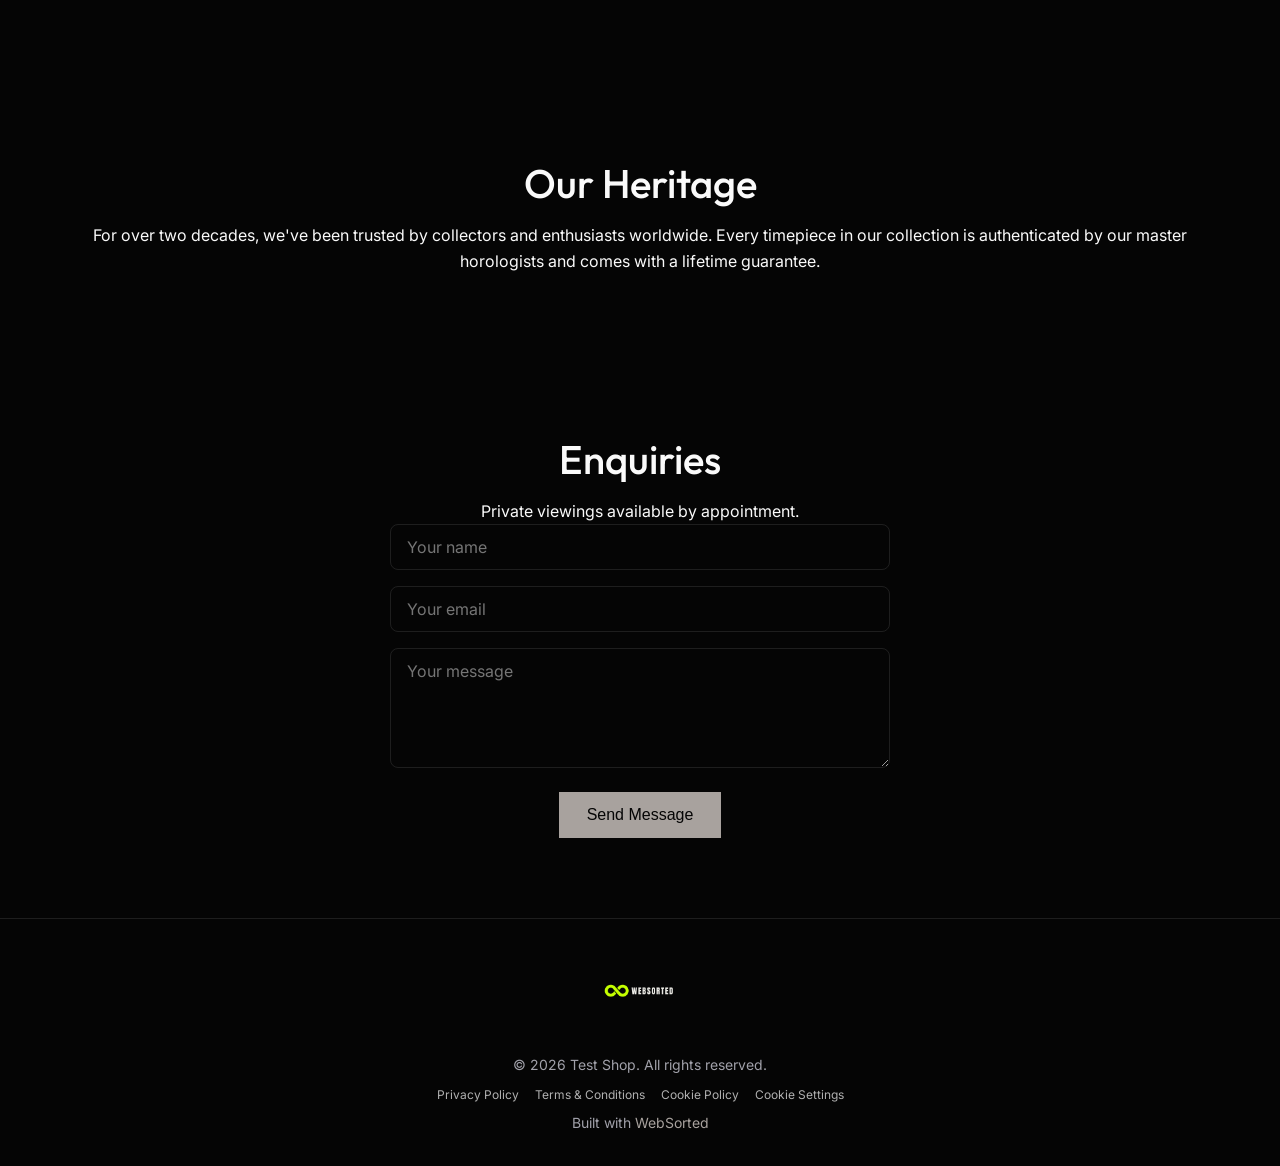
==== commit 00591609: "Deploy from WebSorted" ====
--- a/index.html
+++ b/index.html
@@ -132,10 +132,11 @@
         <div class="container">
             <h2 style="text-align:center;">Shop the Look</h2>
             <p class="subheading" style="text-align:center;">Tap a hotspot to see what they're wearing</p>
-            <div class="ws-stl-wrap" data-ws-stl='[{"id": "hs-1777363018085-aesr", "x": 50.87, "y": 41.17, "product_id": "7f16f6a7-2117-400f-a00d-8e8c736c6d9e", "label": "Perfect Dials"}, {"id": "hs-1777363035657-slar", "x": 82.58, "y": 62.59, "product_id": "6ec7a64c-1fde-4606-abf9-99d64cb7069e", "label": "Polished Buttons"}, {"id": "hs-1777363045973-cfbb", "x": 44.6, "y": 83.31, "product_id": "1a2b4e9f-cd0b-4d4f-83cf-74f9e1babcb2", "label": "Watch Strap"}]' data-section-id="shop-the-look">
+            <div class="ws-stl-content" style="text-align:center;max-width:640px;margin:0 auto 24px;opacity:0.75;font-size:15px;line-height:1.55;"><p>This can be used for many cases</p><p>Such as a full new set of clothing or tools laid out in a larger pack</p></div>
+            <div class="ws-stl-wrap" data-ws-stl='[{"id": "hs-1777363018085-aesr", "x": 50.87, "y": 41.17, "link_type": "product", "product_id": "76c5d5f1-b52a-49a1-aec5-62d5eb9b4475", "label": "Perfect Dials", "affiliate_url": "", "affiliate_merchant": "", "affiliate_price": "", "affiliate_image": ""}, {"id": "hs-1777363035657-slar", "x": 82.58, "y": 62.59, "link_type": "product", "product_id": "6ec7a64c-1fde-4606-abf9-99d64cb7069e", "label": "Polished Buttons", "affiliate_url": "", "affiliate_merchant": "", "affiliate_price": "", "affiliate_image": ""}, {"id": "hs-1777363045973-cfbb", "x": 44.6, "y": 83.31, "link_type": "product", "product_id": "1a2b4e9f-cd0b-4d4f-83cf-74f9e1babcb2", "label": "Watch Strap", "affiliate_url": "", "affiliate_merchant": "", "affiliate_price": "", "affiliate_image": ""}]' data-section-id="shop-the-look">
                 <div class="ws-stl-image">
                     <img src="[data-uri]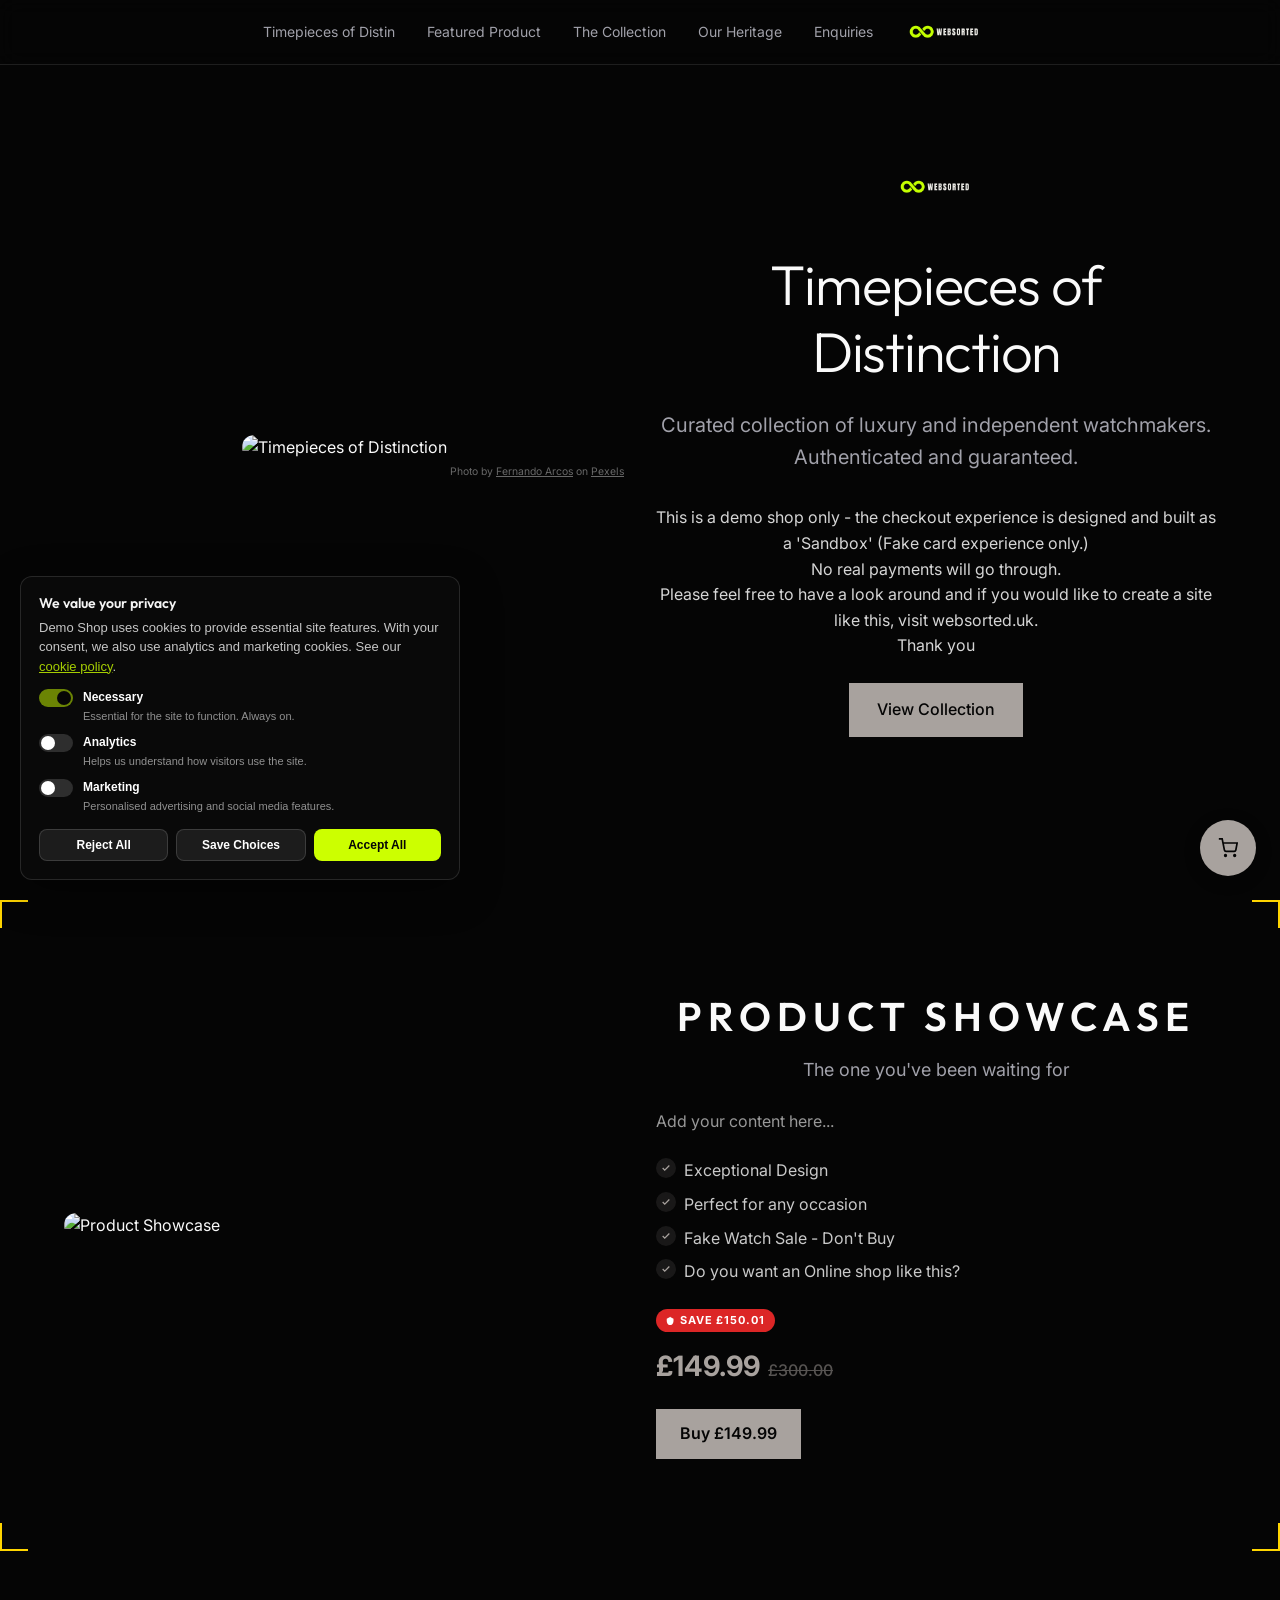
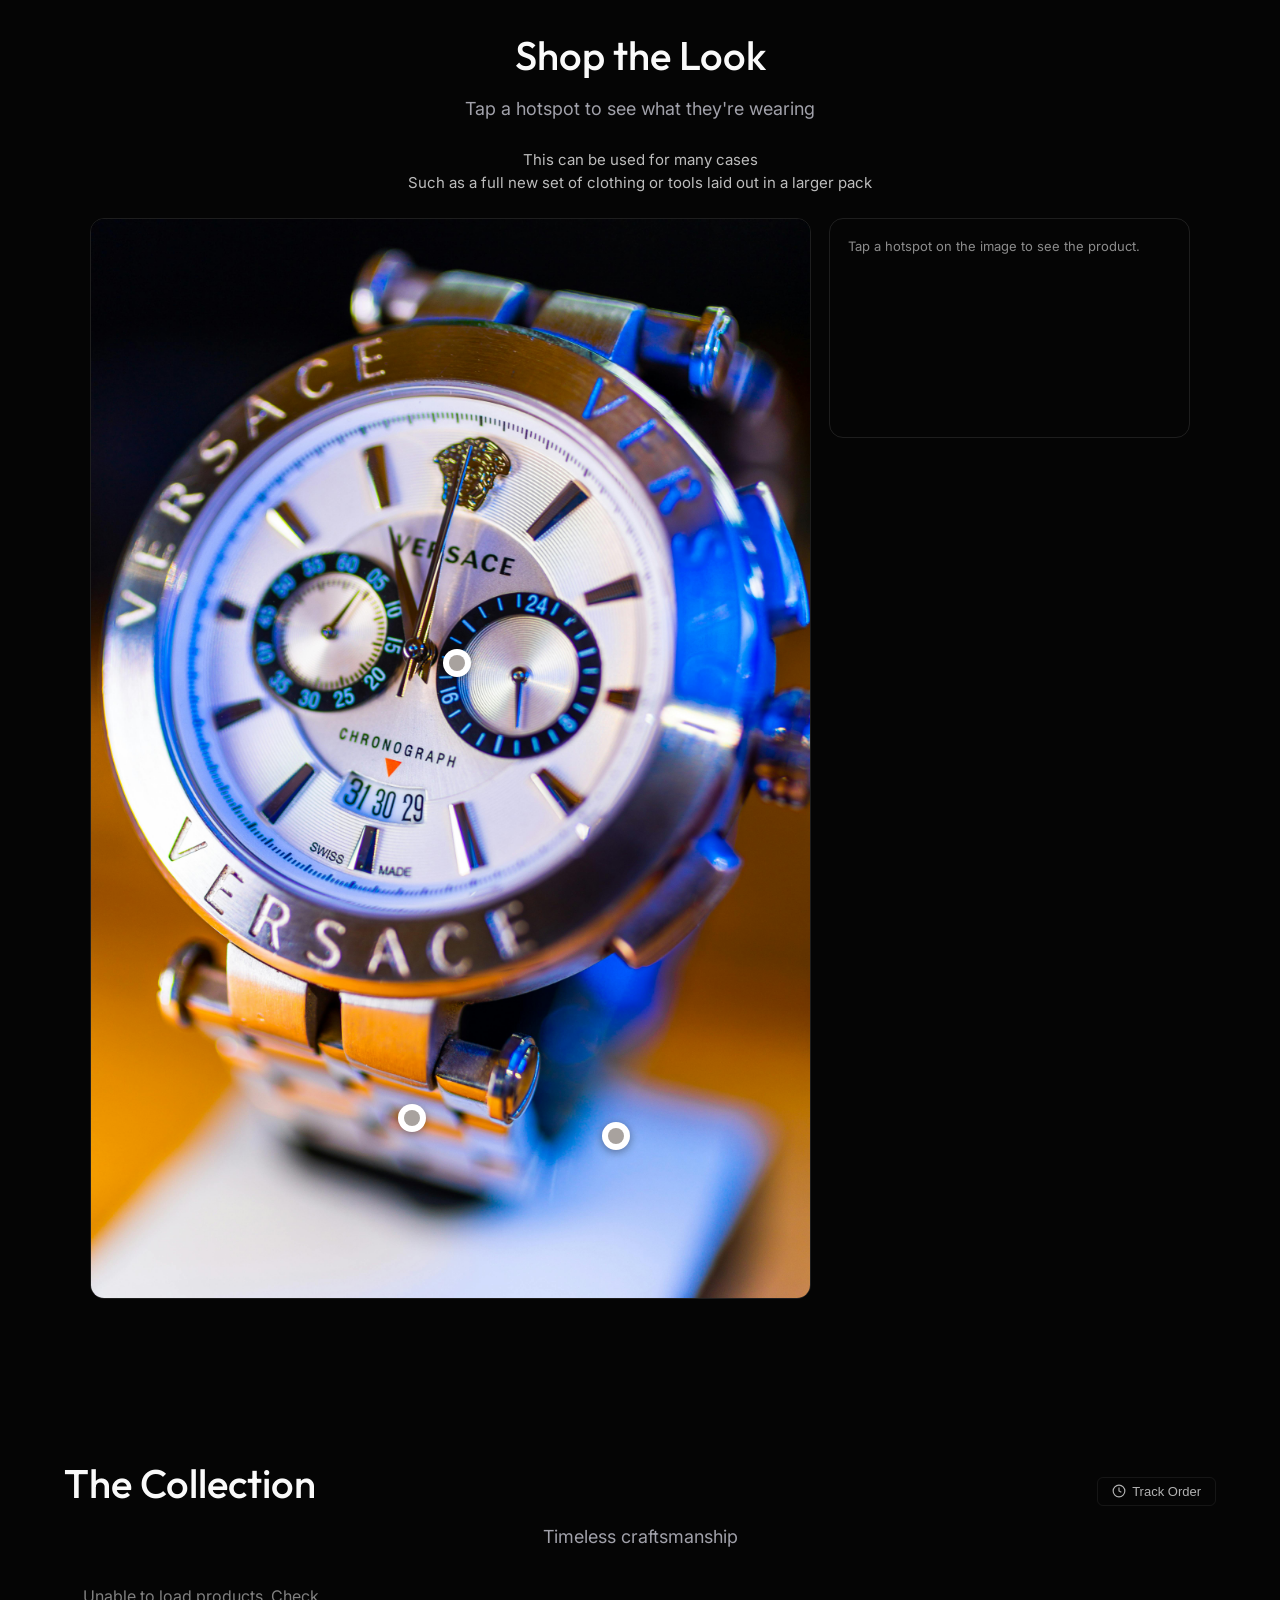
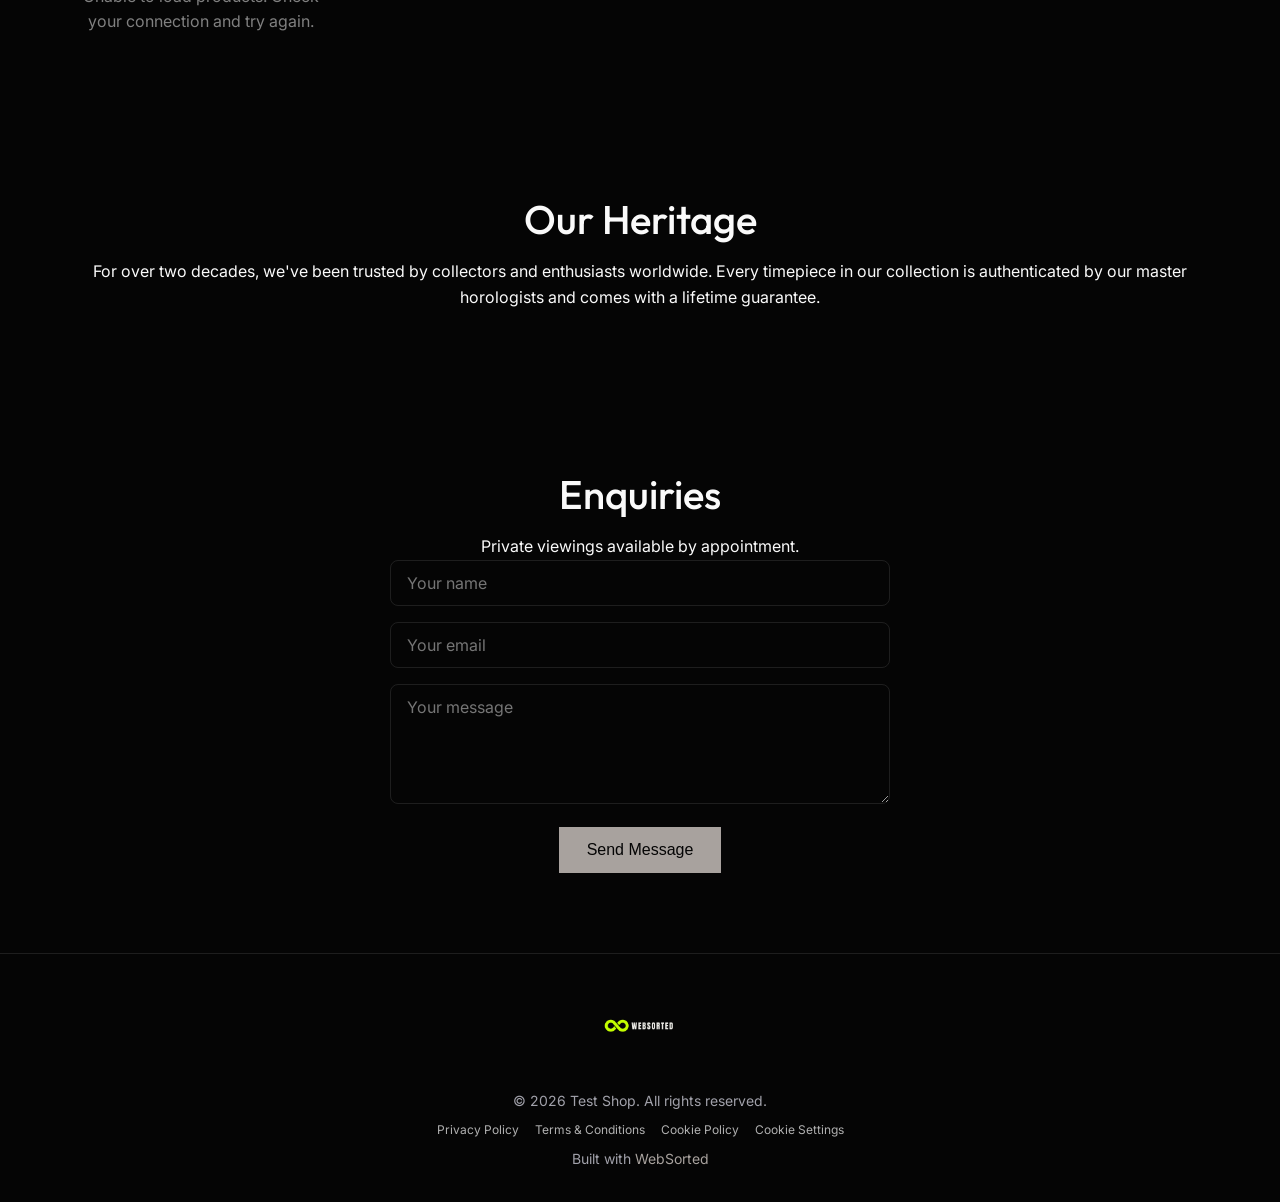
==== commit 03e53ecb: "Deploy from WebSorted" ====
--- a/index.html
+++ b/index.html
@@ -122,7 +122,7 @@
                 <div style="opacity:0.6;margin-bottom:1.5rem;"><p>Add your content here...</p></div>
                 <ul style="list-style:none;padding:0;margin:0 0 1.5rem;"><li style="display:flex;align-items:flex-start;gap:8px;margin-bottom:8px;"><div style="width:20px;height:20px;border-radius:50%;flex-shrink:0;display:flex;align-items:center;justify-content:center;background:#A8A29E20;"><svg width="10" height="10" viewBox="0 0 24 24" fill="none" stroke="#A8A29E" stroke-width="3"><polyline points="20 6 9 17 4 12"/></svg></div><span style="opacity:0.8;">Exceptional Design</span></li><li style="display:flex;align-items:flex-start;gap:8px;margin-bottom:8px;"><div style="width:20px;height:20px;border-radius:50%;flex-shrink:0;display:flex;align-items:center;justify-content:center;background:#A8A29E20;"><svg width="10" height="10" viewBox="0 0 24 24" fill="none" stroke="#A8A29E" stroke-width="3"><polyline points="20 6 9 17 4 12"/></svg></div><span style="opacity:0.8;">Perfect for any occasion</span></li><li style="display:flex;align-items:flex-start;gap:8px;margin-bottom:8px;"><div style="width:20px;height:20px;border-radius:50%;flex-shrink:0;display:flex;align-items:center;justify-content:center;background:#A8A29E20;"><svg width="10" height="10" viewBox="0 0 24 24" fill="none" stroke="#A8A29E" stroke-width="3"><polyline points="20 6 9 17 4 12"/></svg></div><span style="opacity:0.8;">Fake Watch Sale - Don't Buy</span></li><li style="display:flex;align-items:flex-start;gap:8px;margin-bottom:8px;"><div style="width:20px;height:20px;border-radius:50%;flex-shrink:0;display:flex;align-items:center;justify-content:center;background:#A8A29E20;"><svg width="10" height="10" viewBox="0 0 24 24" fill="none" stroke="#A8A29E" stroke-width="3"><polyline points="20 6 9 17 4 12"/></svg></div><span style="opacity:0.8;">Do you want an Online shop like this?</span></li></ul>
                 
-                <div style="margin:0 0 1.25rem;font-size:1.75rem;font-weight:700;color:#A8A29E;">£149.99</div>
+                <div style="display:flex;flex-wrap:wrap;gap:8px;margin:0 0 0.75rem;"><span style="display:inline-flex;align-items:center;gap:5px;padding:3px 10px;border-radius:999px;font-size:11px;font-weight:700;letter-spacing:0.08em;text-transform:uppercase;background:#dc2626;color:#fff;"><svg width="9" height="9" viewBox="0 0 24 24" fill="currentColor"><path d="M12 2L2 7v6c0 5.55 3.84 10.74 9 12 5.16-1.26 9-6.45 9-12V7l-10-5z"/></svg>Save £150.01</span><span class="ws-spotlight-countdown" data-deadline="2026-05-30T10:59:00.000Z" style="display:inline-flex;align-items:center;gap:6px;padding:3px 10px;border-radius:999px;font-size:11px;font-weight:600;background:#1a1a1a;color:#fff;border:1px solid #A8A29E50;"><svg width="10" height="10" viewBox="0 0 24 24" fill="none" stroke="#A8A29E" stroke-width="2.4"><circle cx="12" cy="12" r="10"/><polyline points="12 6 12 12 16 14"/></svg><span class="ws-cd-label">Loading…</span></span></div><div style="margin:0 0 1.25rem;font-size:1.75rem;font-weight:700;color:#A8A29E;">£149.99<span style="font-size:1rem;font-weight:500;opacity:0.5;text-decoration:line-through;margin-left:8px;">£300.00</span></div>
                 <a href="#" onclick="event.preventDefault();" class="btn btn-primary" data-spotlight-product="be931ea6-94a1-4f95-97ad-b920fed1144e" style="display:inline-block;padding:12px 24px;background:#A8A29E;color:#050505;border-radius:0px;font-weight:600;text-decoration:none;cursor:pointer;">Buy £149.99</a>
             </div>
         </div>
@@ -133,10 +133,10 @@
             <h2 style="text-align:center;">Shop the Look</h2>
             <p class="subheading" style="text-align:center;">Tap a hotspot to see what they're wearing</p>
             <div class="ws-stl-content" style="text-align:center;max-width:640px;margin:0 auto 24px;opacity:0.75;font-size:15px;line-height:1.55;"><p>This can be used for many cases</p><p>Such as a full new set of clothing or tools laid out in a larger pack</p></div>
-            <div class="ws-stl-wrap" data-ws-stl='[{"id": "hs-1777363018085-aesr", "x": 50.87, "y": 41.17, "link_type": "product", "product_id": "76c5d5f1-b52a-49a1-aec5-62d5eb9b4475", "label": "Perfect Dials", "affiliate_url": "", "affiliate_merchant": "", "affiliate_price": "", "affiliate_image": ""}, {"id": "hs-1777363035657-slar", "x": 82.58, "y": 62.59, "link_type": "product", "product_id": "6ec7a64c-1fde-4606-abf9-99d64cb7069e", "label": "Polished Buttons", "affiliate_url": "", "affiliate_merchant": "", "affiliate_price": "", "affiliate_image": ""}, {"id": "hs-1777363045973-cfbb", "x": 44.6, "y": 83.31, "link_type": "product", "product_id": "1a2b4e9f-cd0b-4d4f-83cf-74f9e1babcb2", "label": "Watch Strap", "affiliate_url": "", "affiliate_merchant": "", "affiliate_price": "", "affiliate_image": ""}]' data-section-id="shop-the-look">
+            <div class="ws-stl-wrap" data-ws-stl='[{"id": "hs-1777363018085-aesr", "x": 50.87, "y": 41.17, "link_type": "product", "product_id": "76c5d5f1-b52a-49a1-aec5-62d5eb9b4475", "label": "Perfect Dials", "affiliate_url": "", "affiliate_merchant": "", "affiliate_price": "", "affiliate_image": ""}, {"id": "hs-1777363035657-slar", "x": 73.03, "y": 84.97, "link_type": "product", "product_id": "6ec7a64c-1fde-4606-abf9-99d64cb7069e", "label": "Polished Buttons", "affiliate_url": "", "affiliate_merchant": "", "affiliate_price": "", "affiliate_image": ""}, {"id": "hs-1777363045973-cfbb", "x": 44.6, "y": 83.31, "link_type": "product", "product_id": "1a2b4e9f-cd0b-4d4f-83cf-74f9e1babcb2", "label": "Watch Strap", "affiliate_url": "", "affiliate_merchant": "", "affiliate_price": "", "affiliate_image": ""}]' data-section-id="shop-the-look">
                 <div class="ws-stl-image">
                     <img src="[data-uri]